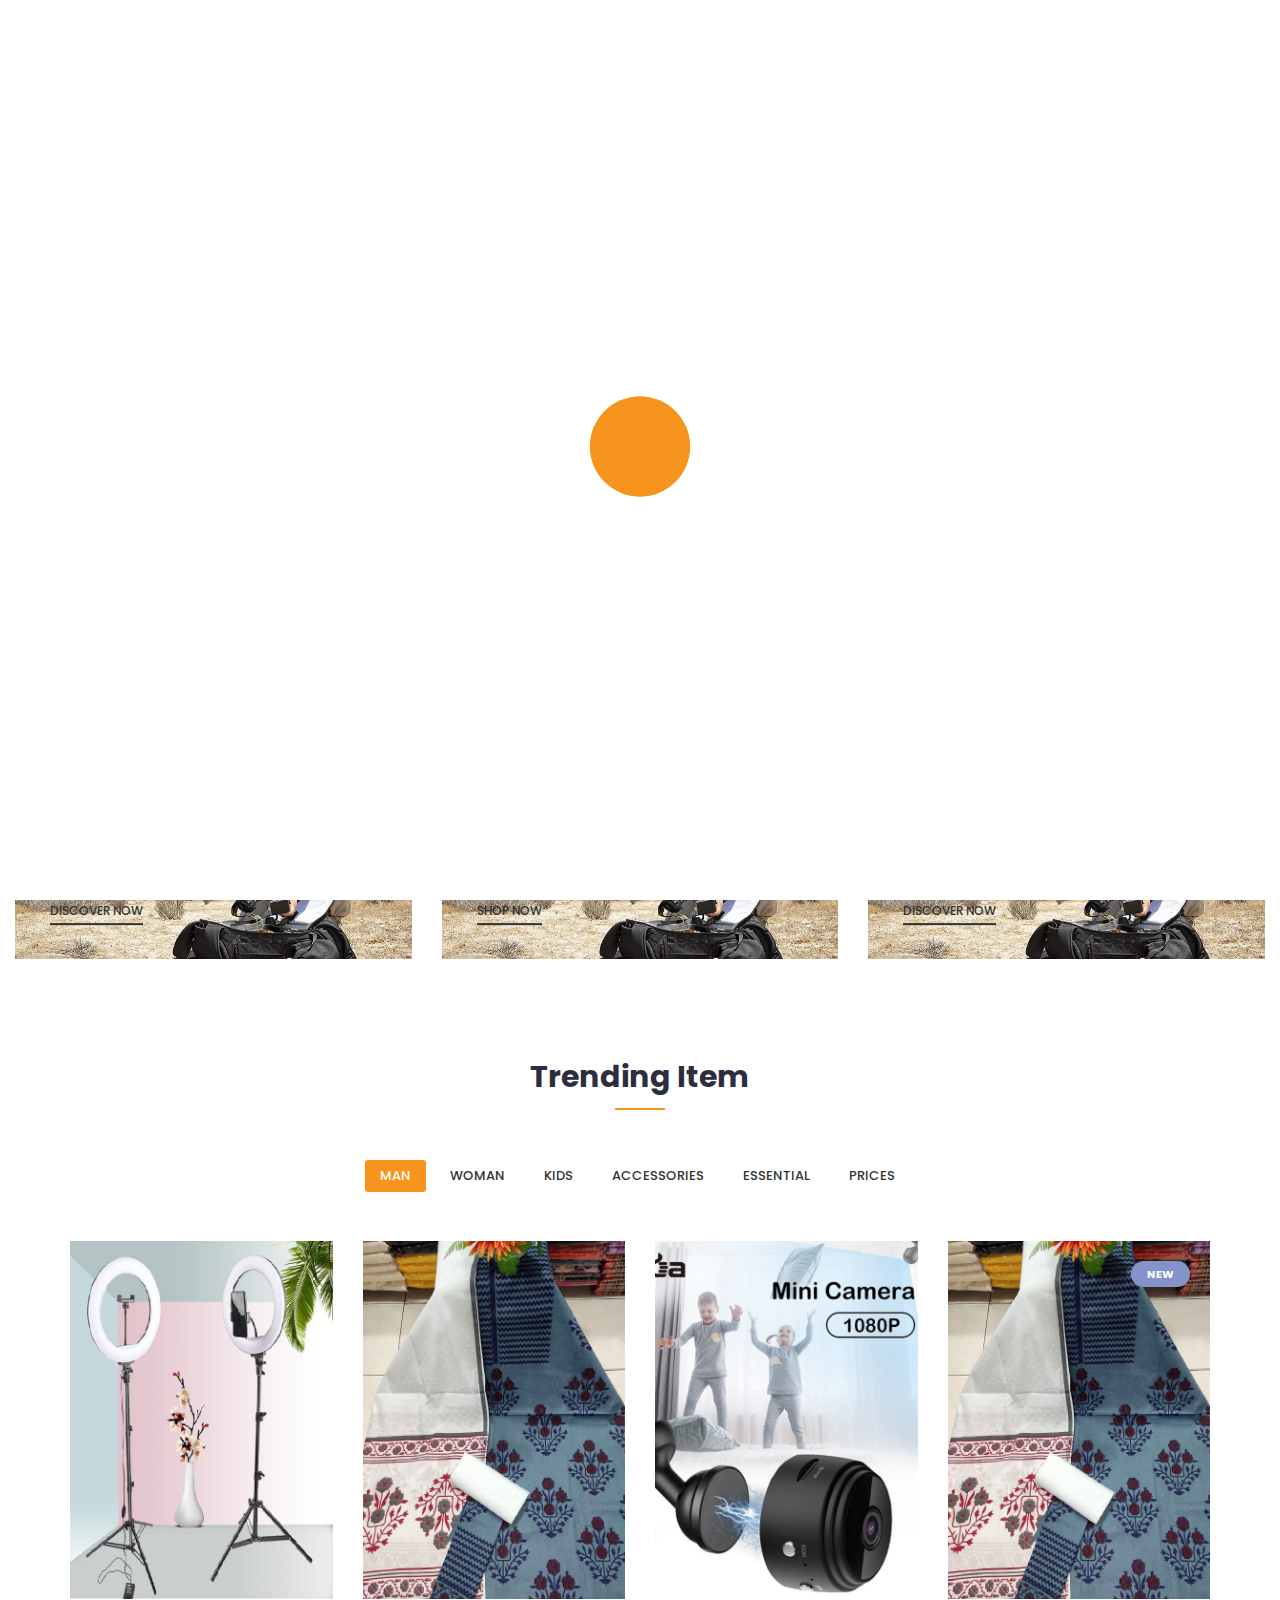
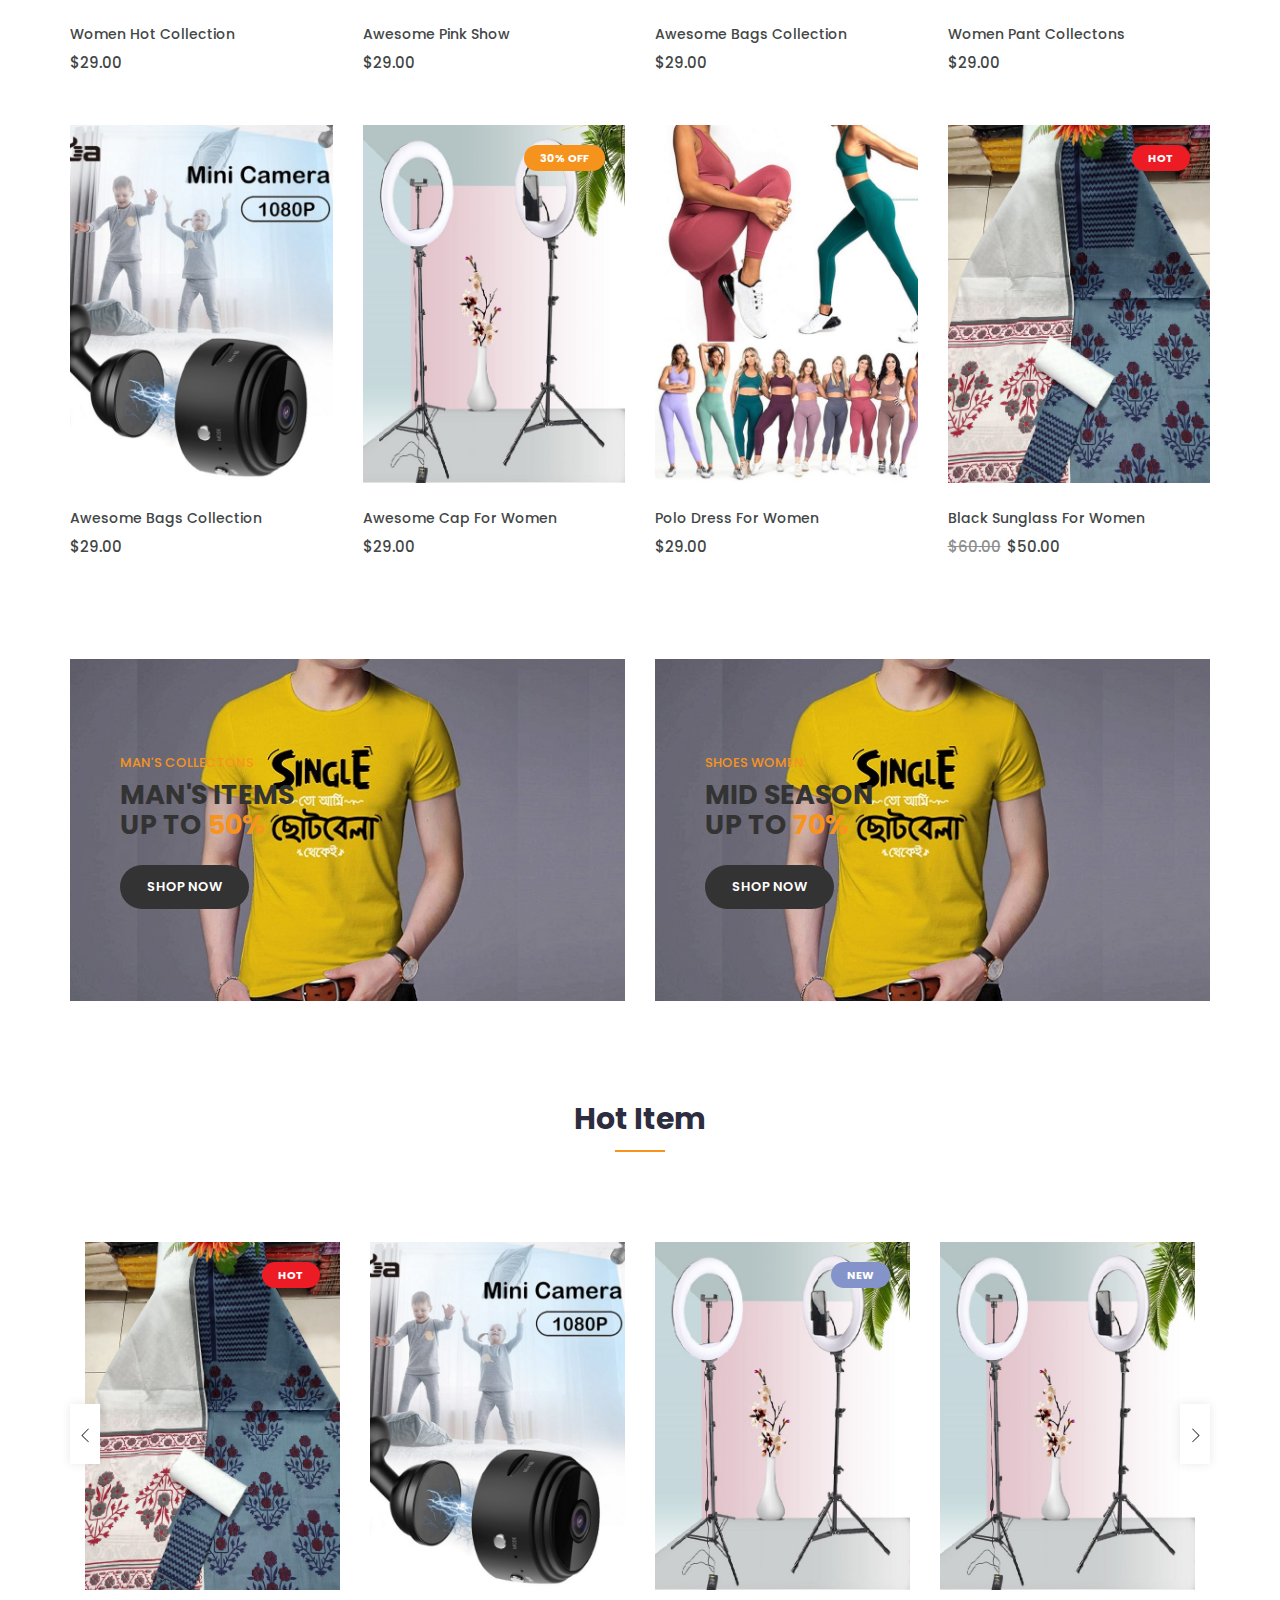
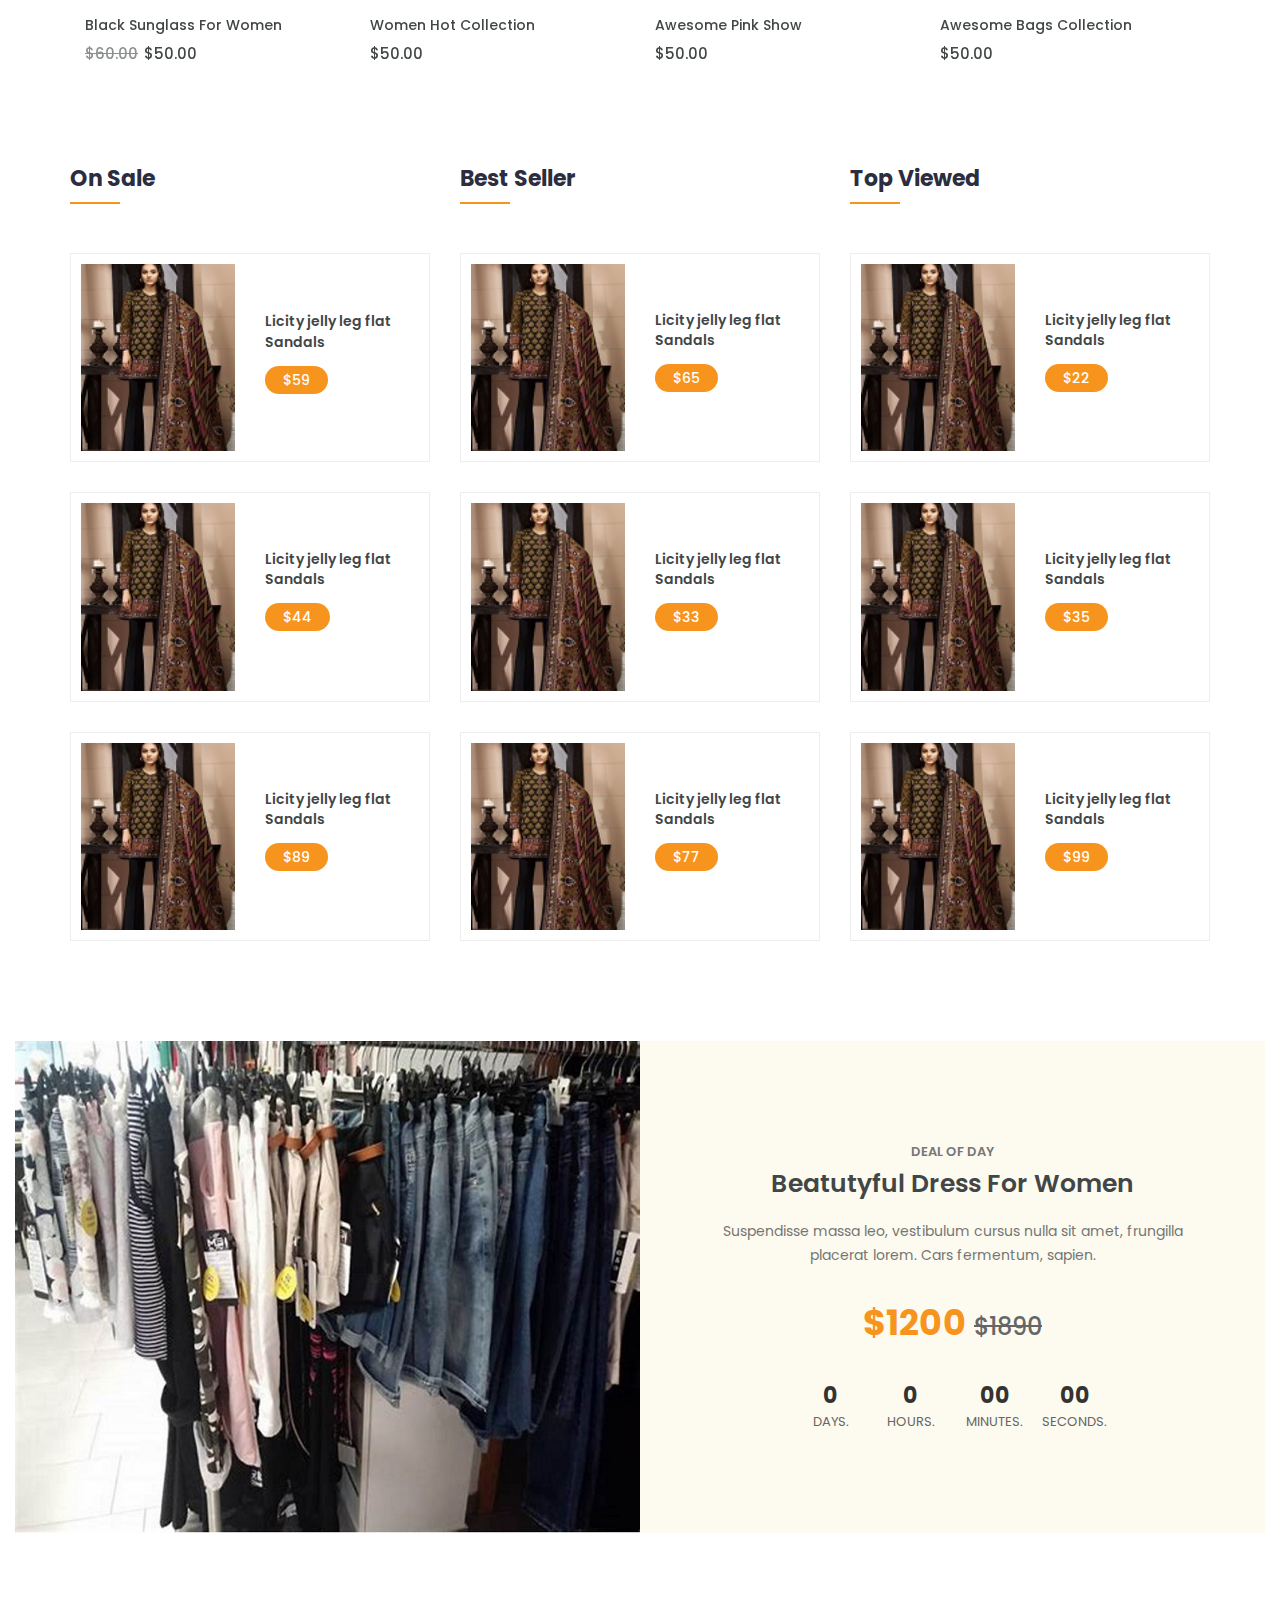
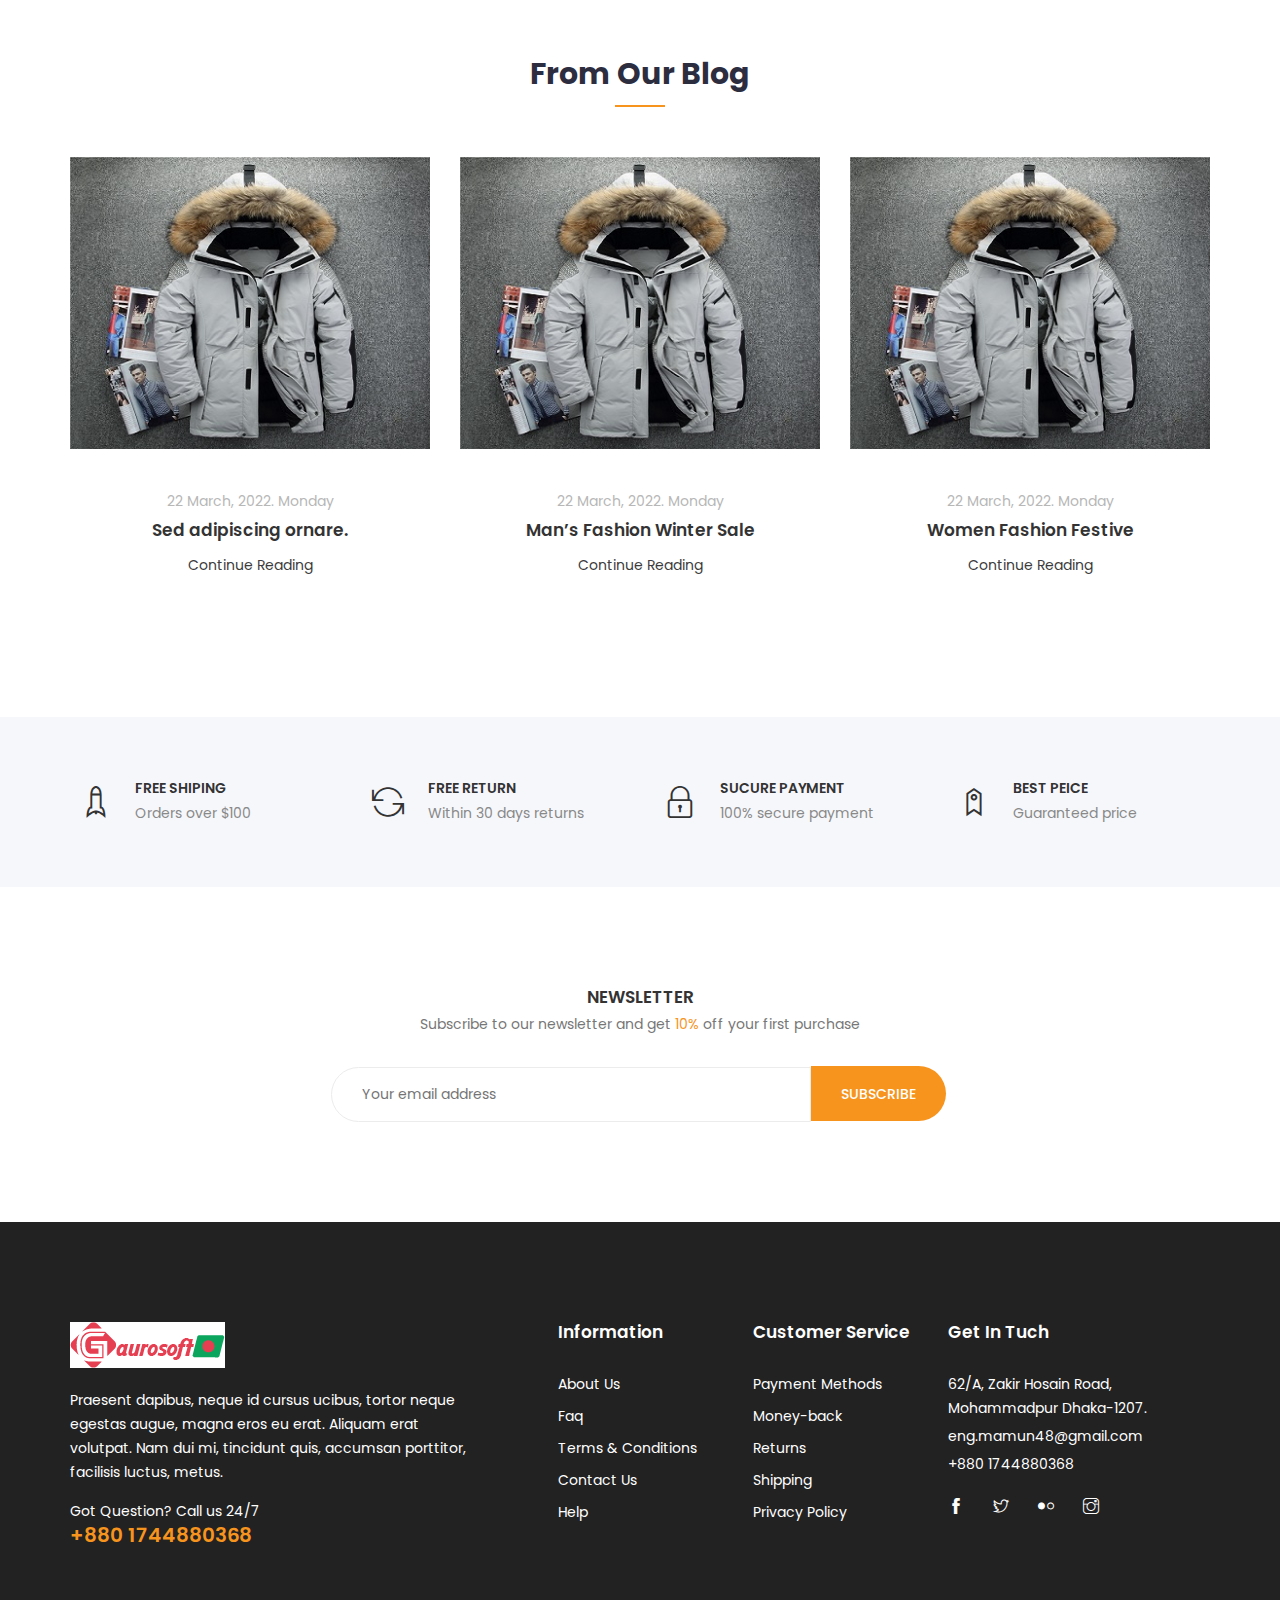
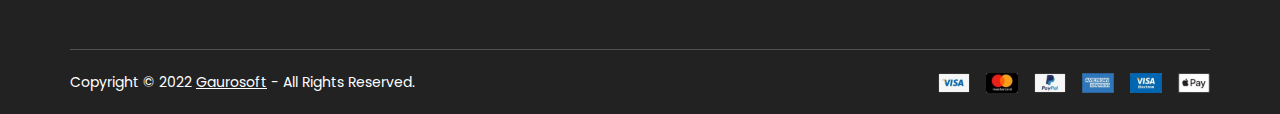
==== index.html @ b6730355 "First commit" ====
<!DOCTYPE html>
<html lang="zxx">
<head>
	<!-- Meta Tag -->
    <meta charset="utf-8">
    <meta http-equiv="X-UA-Compatible" content="IE=edge">
	<meta name='copyright' content=''>
	<meta http-equiv="X-UA-Compatible" content="IE=edge">
    <meta name="viewport" content="width=device-width, initial-scale=1, shrink-to-fit=no">
	<!-- Title Tag  -->
    <title>Gauroshop - eCommerce Business Site.</title>
	<!-- Favicon -->
	<link rel="icon" type="image/png" href="images/favicon.png">
	<!-- Web Font -->
	<link href="https://fonts.googleapis.com/css?family=Poppins:200i,300,300i,400,400i,500,500i,600,600i,700,700i,800,800i,900,900i&display=swap" rel="stylesheet">
	
	<!-- StyleSheet -->
	
	<!-- Bootstrap -->
	<link rel="stylesheet" href="css/bootstrap.css">
	<!-- Magnific Popup -->
    <link rel="stylesheet" href="css/magnific-popup.min.css">
	<!-- Font Awesome -->
    <link rel="stylesheet" href="css/font-awesome.css">
	<!-- Fancybox -->
	<link rel="stylesheet" href="css/jquery.fancybox.min.css">
	<!-- Themify Icons -->
    <link rel="stylesheet" href="css/themify-icons.css">
	<!-- Nice Select CSS -->
    <link rel="stylesheet" href="css/niceselect.css">
	<!-- Animate CSS -->
    <link rel="stylesheet" href="css/animate.css">
	<!-- Flex Slider CSS -->
    <link rel="stylesheet" href="css/flex-slider.min.css">
	<!-- Owl Carousel -->
    <link rel="stylesheet" href="css/owl-carousel.css">
	<!-- Slicknav -->
    <link rel="stylesheet" href="css/slicknav.min.css">
	
	<!-- Eshop StyleSheet -->
	<link rel="stylesheet" href="css/reset.css">
	<link rel="stylesheet" href="style.css">
    <link rel="stylesheet" href="css/responsive.css">

	
	
</head>
<body class="js">
	
	<!-- Preloader -->
	<div class="preloader">
		<div class="preloader-inner">
			<div class="preloader-icon">
				<span></span>
				<span></span>
			</div>
		</div>
	</div>
	<!-- End Preloader -->
	
	
	<!-- Header -->
	<header class="header shop">
		<!-- Topbar -->
		<div class="topbar">
			<div class="container">
				<div class="row">
					<div class="col-lg-4 col-md-12 col-12">
						<!-- Top Left -->
						<div class="top-left">
							<ul class="list-main">
								<li><i class="ti-headphone-alt"></i> +880 1744880368 
								<i class="ti-email"  style="padding-left: 14px;"></i> eng.mamun48@gmail.com</li>
							</ul>
						</div>
						<!--/ End Top Left -->
					</div>
					<div class="col-lg-8 col-md-12 col-12">
						<!-- Top Right -->
						<div class="right-content">
							<ul class="list-main">
								<li><i class="ti-location-pin"></i> Store location</li>
								<li><i class="ti-alarm-clock"></i> <a href="#">Daily deal</a></li>
								<li><i class="ti-user"></i> <a href="#">My account</a></li>
								<li><i class="ti-power-off"></i><a href="#">Login</a></li>
							</ul>
						</div>
						<!-- End Top Right -->
					</div>
				</div>
			</div>
		</div>
		<!-- End Topbar -->
		<div class="middle-inner">
			<div class="container">
				<div class="row">
					<div class="col-lg-2 col-md-2 col-12">
						<!-- Logo -->
						<div class="logo">
							<a href="index.html"><img src="images/logo.png" alt="logo"></a>
						</div>
						<!--/ End Logo -->
						<!-- Search Form -->
						<div class="search-top">
							<div class="top-search"><a href="#0"><i class="ti-search"></i></a></div>
							<!-- Search Form -->
							<div class="search-top">
								<form class="search-form">
									<input type="text" placeholder="Search here..." name="search">
									<button value="search" type="submit"><i class="ti-search"></i></button>
								</form>
							</div>
							<!--/ End Search Form -->
						</div>
						<!--/ End Search Form -->
						<div class="mobile-nav"></div>
					</div>
					<div class="col-lg-8 col-md-7 col-12">
						<div class="search-bar-top">
							<div class="search-bar">
								<select>
									<option selected="selected">All Category</option>
									<option>watch</option>
									<option>mobile</option>
									<option>kid’s item</option>
								</select>
								<form>
									<input name="search" placeholder="Search Products Here....." type="search">
									<button class="btnn"><i class="ti-search"></i></button>
								</form>
							</div>
						</div>
					</div>
					<div class="col-lg-2 col-md-3 col-12">
						<div class="right-bar">
							<!-- Search Form -->
							<div class="sinlge-bar">
								<a href="#" class="single-icon"><i class="fa fa-heart-o" aria-hidden="true"></i></a>
							</div>
							<div class="sinlge-bar">
								<a href="#" class="single-icon"><i class="fa fa-user-circle-o" aria-hidden="true"></i></a>
							</div>
							<div class="sinlge-bar shopping">
								<a href="#" class="single-icon"><i class="ti-bag"></i> <span class="total-count">2</span></a>
								<!-- Shopping Item -->
								<div class="shopping-item">
									<div class="dropdown-cart-header">
										<span>2 Items</span>
										<a href="#">View Cart</a>
									</div>
									<ul class="shopping-list">
										<li>
											<a href="#" class="remove" title="Remove this item"><i class="fa fa-remove"></i></a>
											<a class="cart-img" href="#"><img src="https://via.placeholder.com/70x70" alt="#"></a>
											<h4><a href="#">Woman Ring</a></h4>
											<p class="quantity">1x - <span class="amount">$99.00</span></p>
										</li>
										<li>
											<a href="#" class="remove" title="Remove this item"><i class="fa fa-remove"></i></a>
											<a class="cart-img" href="#"><img src="https://via.placeholder.com/70x70" alt="#"></a>
											<h4><a href="#">Woman Necklace</a></h4>
											<p class="quantity">1x - <span class="amount">$35.00</span></p>
										</li>
									</ul>
									<div class="bottom">
										<div class="total">
											<span>Total</span>
											<span class="total-amount">$134.00</span>
										</div>
										<a href="checkout.html" class="btn animate">Checkout</a>
									</div>
								</div>
								<!--/ End Shopping Item -->
							</div>
						</div>
					</div>
				</div>
			</div>
		</div>
		<!-- Header Inner -->
		<div class="header-inner">
			<div class="container">
				<div class="cat-nav-head">
					<div class="row">
						<div class="col-lg-3">
							<div class="all-category">
								<h3 class="cat-heading"><i class="fa fa-bars" aria-hidden="true"></i>CATEGORIES</h3>
								<ul class="main-category">
									<li><a href="#">New Arrivals <i class="fa fa-angle-right" aria-hidden="true"></i></a>
										<ul class="sub-category">
											<li><a href="#">accessories</a></li>
											<li><a href="#">best selling</a></li>
											<li><a href="#">top 100 offer</a></li>
											<li><a href="#">sunglass</a></li>
											<li><a href="#">watch</a></li>
											<li><a href="#">man’s product</a></li>
											<li><a href="#">ladies</a></li>
											<li><a href="#">westrn dress</a></li>
											<li><a href="#">denim </a></li>
										</ul>
									</li>
									<li class="main-mega"><a href="#">best selling <i class="fa fa-angle-right" aria-hidden="true"></i></a>
										<ul class="mega-menu">
											<li class="single-menu">
												<a href="#" class="title-link">Shop Kid's</a>
												<div class="image">
													<img src="https://via.placeholder.com/225x155" alt="#">
												</div>
												<div class="inner-link">
													<a href="#">Kids Toys</a>
													<a href="#">Kids Travel Car</a>
													<a href="#">Kids Color Shape</a>
													<a href="#">Kids Tent</a>
												</div>
											</li>
											<li class="single-menu">
												<a href="#" class="title-link">Shop Men's</a>
												<div class="image">
													<img src="https://via.placeholder.com/225x155" alt="#">
												</div>
												<div class="inner-link">
													<a href="#">Watch</a>
													<a href="#">T-shirt</a>
													<a href="#">Hoodies</a>
													<a href="#">Formal Pant</a>
												</div>
											</li>
											<li class="single-menu">
												<a href="#" class="title-link">Shop Women's</a>
												<div class="image">
													<img src="https://via.placeholder.com/225x155" alt="#">
												</div>
												<div class="inner-link">
													<a href="#">Ladies Shirt</a>
													<a href="#">Ladies Frog</a>
													<a href="#">Ladies Sun Glass</a>
													<a href="#">Ladies Watch</a>
												</div>
											</li>
										</ul>
									</li>
									<li><a href="#">accessories</a></li>
									<li><a href="#">top 100 offer</a></li>
									<li><a href="#">sunglass</a></li>
									<li><a href="#">watch</a></li>
									<li><a href="#">man’s product</a></li>
									<li><a href="#">ladies</a></li>
									<li><a href="#">westrn dress</a></li>
									<li><a href="#">denim </a></li>
								</ul>
							</div>
						</div>
						<div class="col-lg-9 col-12">
							<div class="menu-area">
								<!-- Main Menu -->
								<nav class="navbar navbar-expand-lg">
									<div class="navbar-collapse">	
										<div class="nav-inner">	
											<ul class="nav main-menu menu navbar-nav">
													<li class="active"><a href="#">Home</a></li>
													<li><a href="#">Product</a></li>												
													<li><a href="#">Service</a></li>
													<li><a href="#">Shop<i class="ti-angle-down"></i><span class="new">New</span></a>
														<ul class="dropdown">
															<li><a href="shop-grid.html">Shop Grid</a></li>
															<li><a href="cart.html">Cart</a></li>
															<li><a href="checkout.html">Checkout</a></li>
														</ul>
													</li>
													<li><a href="#">Pages</a></li>									
													<li><a href="#">Blog<i class="ti-angle-down"></i></a>
														<ul class="dropdown">
															<li><a href="blog-single-sidebar.html">Blog Single Sidebar</a></li>
														</ul>
													</li>
													<li><a href="contact.html">Contact Us</a></li>
												</ul>
										</div>
									</div>
								</nav>
								<!--/ End Main Menu -->	
							</div>
						</div>
					</div>
				</div>
			</div>
		</div>
		<!--/ End Header Inner -->
	</header>
	<!--/ End Header -->
	
	<!-- Slider Area -->
	<section class="hero-slider">
		<!-- Single Slider -->
		<div class="single-slider">
			<div class="container">
				<div class="row no-gutters">
					<div class="col-lg-9 offset-lg-3 col-12">
						<div class="text-inner">
							<div class="row">
								<div class="col-lg-7 col-12">
									<!-- <div class="hero-text">
										<h1><span>UP TO 50% OFF </span>Shirt For Man</h1>
										<p>Maboriosam in a nesciung eget magnae <br> dapibus disting tloctio in the find it pereri <br> odiy maboriosm.</p>
										<div class="button">
											<a href="#" class="btn">Shop Now!</a>
										</div>
									</div> -->
								</div>
							</div>
						</div>
					</div>
				</div>
			</div>
		</div>
		<!--/ End Single Slider -->
	</section>
	<!--/ End Slider Area -->
	
	<!-- Start Small Banner  -->
	<section class="small-banner section">
		<div class="container-fluid">
			<div class="row">
				<!-- Single Banner  -->
				<div class="col-lg-4 col-md-6 col-12">
					<div class="single-banner">
						<!-- <img src="https://via.placeholder.com/600x370" alt="#"> -->
						<img src="images/601.jpg" alt="#">
						<div class="content">
							<p>Man's Collectons</p>
							<h3>Summer travel <br> collection</h3>
							<a href="#">Discover Now</a>
						</div>
					</div>
				</div>
				<!-- /End Single Banner  -->
				<!-- Single Banner  -->
				<div class="col-lg-4 col-md-6 col-12">
					<div class="single-banner">
						<!-- <img src="https://via.placeholder.com/600x370" alt="#"> -->
						<img src="images/601.jpg" alt="#">
						<div class="content">
							<p>Bag Collectons</p>
							<h3>Awesome Bag <br> 2020</h3>
							<a href="#">Shop Now</a>
						</div>
					</div>
				</div>
				<!-- /End Single Banner  -->
				<!-- Single Banner  -->
				<div class="col-lg-4 col-12">
					<div class="single-banner tab-height">
						<!-- <img src="https://via.placeholder.com/600x370" alt="#"> -->
						<img src="images/601.jpg" alt="#">
						<div class="content">
							<p>Flash Sale</p>
							<h3>Mid Season <br> Up to <span>40%</span> Off</h3>
							<a href="#">Discover Now</a>
						</div>
					</div>
				</div>
				<!-- /End Single Banner  -->
			</div>
		</div>
	</section>
	<!-- End Small Banner -->
	
	<!-- Start Product Area -->
    <div class="product-area section">
            <div class="container">
				<div class="row">
					<div class="col-12">
						<div class="section-title">
							<h2>Trending Item</h2>
						</div>
					</div>
				</div>
				<div class="row">
					<div class="col-12">
						<div class="product-info">
							<div class="nav-main">
								<!-- Tab Nav -->
								<ul class="nav nav-tabs" id="myTab" role="tablist">
									<li class="nav-item"><a class="nav-link active" data-toggle="tab" href="#man" role="tab">Man</a></li>
									<li class="nav-item"><a class="nav-link" data-toggle="tab" href="#women" role="tab">Woman</a></li>
									<li class="nav-item"><a class="nav-link" data-toggle="tab" href="#kids" role="tab">Kids</a></li>
									<li class="nav-item"><a class="nav-link" data-toggle="tab" href="#accessories" role="tab">Accessories</a></li>
									<li class="nav-item"><a class="nav-link" data-toggle="tab" href="#essential" role="tab">Essential</a></li>
									<li class="nav-item"><a class="nav-link" data-toggle="tab" href="#prices" role="tab">Prices</a></li>
								</ul>
								<!--/ End Tab Nav -->
							</div>
							<div class="tab-content" id="myTabContent">
								<!-- Start Single Tab -->
								<div class="tab-pane fade show active" id="man" role="tabpanel">
									<div class="tab-single">
										<div class="row">
											<div class="col-xl-3 col-lg-4 col-md-4 col-12">
												<div class="single-product">
													<div class="product-img">
														<a href="product-details.html">
															<!-- <img class="default-img" src="https://via.placeholder.com/550x750" alt="#"> -->
															<img class="default-img" src="images/product-2.jpg" alt="#">
															<img class="hover-img" src="images/product-1.jpg" alt="#">
														</a>
														<div class="button-head">
															<div class="product-action">
																<a data-toggle="modal" data-target="#exampleModal" title="Quick View" href="#"><i class=" ti-eye"></i><span>Quick Shop</span></a>
																<a title="Wishlist" href="#"><i class=" ti-heart "></i><span>Add to Wishlist</span></a>
																<a title="Compare" href="#"><i class="ti-bar-chart-alt"></i><span>Add to Compare</span></a>
															</div>
															<div class="product-action-2">
																<a title="Add to cart" href="#">Add to cart</a>
															</div>
														</div>
													</div>
													<div class="product-content">
														<h3><a href="product-details.html">Women Hot Collection</a></h3>
														<div class="product-price">
															<span>$29.00</span>
														</div>
													</div>
												</div>
											</div>
											<div class="col-xl-3 col-lg-4 col-md-4 col-12">
												<div class="single-product">
													<div class="product-img">
														<a href="product-details.html">
															<img class="default-img" src="images/product-3.jpg" alt="#">
															<img class="hover-img" src="images/product-4.jpg" alt="#">
														</a>
														<div class="button-head">
															<div class="product-action">
																<a data-toggle="modal" data-target="#exampleModal" title="Quick View" href="#"><i class=" ti-eye"></i><span>Quick Shop</span></a>
																<a title="Wishlist" href="#"><i class=" ti-heart "></i><span>Add to Wishlist</span></a>
																<a title="Compare" href="#"><i class="ti-bar-chart-alt"></i><span>Add to Compare</span></a>
															</div>
															<div class="product-action-2">
																<a title="Add to cart" href="#">Add to cart</a>
															</div>
														</div>
													</div>
													<div class="product-content">
														<h3><a href="product-details.html">Awesome Pink Show</a></h3>
														<div class="product-price">
															<span>$29.00</span>
														</div>
													</div>
												</div>
											</div>
											<div class="col-xl-3 col-lg-4 col-md-4 col-12">
												<div class="single-product">
													<div class="product-img">
														<a href="product-details.html">
															<img class="default-img" src="images/product-4.jpg" alt="#">
															<img class="hover-img" src="images/product-3.jpg" alt="#">
														</a>
														<div class="button-head">
															<div class="product-action">
																<a data-toggle="modal" data-target="#exampleModal" title="Quick View" href="#"><i class=" ti-eye"></i><span>Quick Shop</span></a>
																<a title="Wishlist" href="#"><i class=" ti-heart "></i><span>Add to Wishlist</span></a>
																<a title="Compare" href="#"><i class="ti-bar-chart-alt"></i><span>Add to Compare</span></a>
															</div>
															<div class="product-action-2">
																<a title="Add to cart" href="#">Add to cart</a>
															</div>
														</div>
													</div>
													<div class="product-content">
														<h3><a href="product-details.html">Awesome Bags Collection</a></h3>
														<div class="product-price">
															<span>$29.00</span>
														</div>
													</div>
												</div>
											</div>
											<div class="col-xl-3 col-lg-4 col-md-4 col-12">
												<div class="single-product">
													<div class="product-img">
														<a href="product-details.html">
															<img class="default-img" src="images/product-3.jpg" alt="#">
															<img class="hover-img" src="images/product-1.jpg" alt="#">
															<span class="new">New</span>
														</a>
														<div class="button-head">
															<div class="product-action">
																<a data-toggle="modal" data-target="#exampleModal" title="Quick View" href="#"><i class=" ti-eye"></i><span>Quick Shop</span></a>
																<a title="Wishlist" href="#"><i class=" ti-heart "></i><span>Add to Wishlist</span></a>
																<a title="Compare" href="#"><i class="ti-bar-chart-alt"></i><span>Add to Compare</span></a>
															</div>
															<div class="product-action-2">
																<a title="Add to cart" href="#">Add to cart</a>
															</div>
														</div>
													</div>
													<div class="product-content">
														<h3><a href="product-details.html">Women Pant Collectons</a></h3>
														<div class="product-price">
															<span>$29.00</span>
														</div>
													</div>
												</div>
											</div>
											<div class="col-xl-3 col-lg-4 col-md-4 col-12">
												<div class="single-product">
													<div class="product-img">
														<a href="product-details.html">
															<img class="default-img" src="images/product-4.jpg" alt="#">
															<img class="hover-img" src="images/product-2.jpg" alt="#">
														</a>
														<div class="button-head">
															<div class="product-action">
																<a data-toggle="modal" data-target="#exampleModal" title="Quick View" href="#"><i class=" ti-eye"></i><span>Quick Shop</span></a>
																<a title="Wishlist" href="#"><i class=" ti-heart "></i><span>Add to Wishlist</span></a>
																<a title="Compare" href="#"><i class="ti-bar-chart-alt"></i><span>Add to Compare</span></a>
															</div>
															<div class="product-action-2">
																<a title="Add to cart" href="#">Add to cart</a>
															</div>
														</div>
													</div>
													<div class="product-content">
														<h3><a href="product-details.html">Awesome Bags Collection</a></h3>
														<div class="product-price">
															<span>$29.00</span>
														</div>
													</div>
												</div>
											</div>
											<div class="col-xl-3 col-lg-4 col-md-4 col-12">
												<div class="single-product">
													<div class="product-img">
														<a href="product-details.html">
															<img class="default-img" src="images/product-2.jpg" alt="#">
															<img class="hover-img" src="images/product-1.jpg" alt="#">
															<!-- <img class="hover-img" src="https://via.placeholder.com/550x750" alt="#"> -->
															<span class="price-dec">30% Off</span>
														</a>
														<div class="button-head">
															<div class="product-action">
																<a data-toggle="modal" data-target="#exampleModal" title="Quick View" href="#"><i class=" ti-eye"></i><span>Quick Shop</span></a>
																<a title="Wishlist" href="#"><i class=" ti-heart "></i><span>Add to Wishlist</span></a>
																<a title="Compare" href="#"><i class="ti-bar-chart-alt"></i><span>Add to Compare</span></a>
															</div>
															<div class="product-action-2">
																<a title="Add to cart" href="#">Add to cart</a>
															</div>
														</div>
													</div>
													<div class="product-content">
														<h3><a href="product-details.html">Awesome Cap For Women</a></h3>
														<div class="product-price">
															<span>$29.00</span>
														</div>
													</div>
												</div>
											</div>
											<div class="col-xl-3 col-lg-4 col-md-4 col-12">
												<div class="single-product">
													<div class="product-img">
														<a href="product-details.html">
															<img class="default-img" src="images/product-1.jpg" alt="#">
															<img class="hover-img" src="images/product-3.jpg" alt="#">
														</a>
														<div class="button-head">
															<div class="product-action">
																<a data-toggle="modal" data-target="#exampleModal" title="Quick View" href="#"><i class=" ti-eye"></i><span>Quick Shop</span></a>
																<a title="Wishlist" href="#"><i class=" ti-heart "></i><span>Add to Wishlist</span></a>
																<a title="Compare" href="#"><i class="ti-bar-chart-alt"></i><span>Add to Compare</span></a>
															</div>
															<div class="product-action-2">
																<a title="Add to cart" href="#">Add to cart</a>
															</div>
														</div>
													</div>
													<div class="product-content">
														<h3><a href="product-details.html">Polo Dress For Women</a></h3>
														<div class="product-price">
															<span>$29.00</span>
														</div>
													</div>
												</div>
											</div>
											<div class="col-xl-3 col-lg-4 col-md-4 col-12">
												<div class="single-product">
													<div class="product-img">
														<a href="product-details.html">
															<img class="default-img" src="images/product-3.jpg" alt="#">
															<img class="hover-img" src="images/product-2.jpg" alt="#">
															<span class="out-of-stock">Hot</span>
														</a>
														<div class="button-head">
															<div class="product-action">
																<a data-toggle="modal" data-target="#exampleModal" title="Quick View" href="#"><i class=" ti-eye"></i><span>Quick Shop</span></a>
																<a title="Wishlist" href="#"><i class=" ti-heart "></i><span>Add to Wishlist</span></a>
																<a title="Compare" href="#"><i class="ti-bar-chart-alt"></i><span>Add to Compare</span></a>
															</div>
															<div class="product-action-2">
																<a title="Add to cart" href="#">Add to cart</a>
															</div>
														</div>
													</div>
													<div class="product-content">
														<h3><a href="product-details.html">Black Sunglass For Women</a></h3>
														<div class="product-price">
															<span class="old">$60.00</span>
															<span>$50.00</span>
														</div>
													</div>
												</div>
											</div>
										</div>
									</div>
								</div>
								<!--/ End Single Tab -->
								<!-- Start Single Tab -->
								<div class="tab-pane fade" id="women" role="tabpanel">
									<div class="tab-single">
										<div class="row">
											<div class="col-xl-3 col-lg-4 col-md-4 col-12">
												<div class="single-product">
													<div class="product-img">
														<a href="product-details.html">
															<img class="default-img" src="https://via.placeholder.com/550x750" alt="#">
															<img class="hover-img" src="https://via.placeholder.com/550x750" alt="#">
														</a>
														<div class="button-head">
															<div class="product-action">
																<a data-toggle="modal" data-target="#exampleModal" title="Quick View" href="#"><i class=" ti-eye"></i><span>Quick Shop</span></a>
																<a title="Wishlist" href="#"><i class=" ti-heart "></i><span>Add to Wishlist</span></a>
																<a title="Compare" href="#"><i class="ti-bar-chart-alt"></i><span>Add to Compare</span></a>
															</div>
															<div class="product-action-2">
																<a title="Add to cart" href="#">Add to cart</a>
															</div>
														</div>
													</div>
													<div class="product-content">
														<h3><a href="product-details.html">Women Hot Collection</a></h3>
														<div class="product-price">
															<span>$29.00</span>
														</div>
													</div>
												</div>
											</div>
											<div class="col-xl-3 col-lg-4 col-md-4 col-12">
												<div class="single-product">
													<div class="product-img">
														<a href="product-details.html">
															<img class="default-img" src="https://via.placeholder.com/550x750" alt="#">
															<img class="hover-img" src="https://via.placeholder.com/550x750" alt="#">
														</a>
														<div class="button-head">
															<div class="product-action">
																<a data-toggle="modal" data-target="#exampleModal" title="Quick View" href="#"><i class=" ti-eye"></i><span>Quick Shop</span></a>
																<a title="Wishlist" href="#"><i class=" ti-heart "></i><span>Add to Wishlist</span></a>
																<a title="Compare" href="#"><i class="ti-bar-chart-alt"></i><span>Add to Compare</span></a>
															</div>
															<div class="product-action-2">
																<a title="Add to cart" href="#">Add to cart</a>
															</div>
														</div>
													</div>
													<div class="product-content">
														<h3><a href="product-details.html">Awesome Pink Show</a></h3>
														<div class="product-price">
															<span>$29.00</span>
														</div>
													</div>
												</div>
											</div>
											<div class="col-xl-3 col-lg-4 col-md-4 col-12">
												<div class="single-product">
													<div class="product-img">
														<a href="product-details.html">
															<img class="default-img" src="https://via.placeholder.com/550x750" alt="#">
															<img class="hover-img" src="https://via.placeholder.com/550x750" alt="#">
														</a>
														<div class="button-head">
															<div class="product-action">
																<a data-toggle="modal" data-target="#exampleModal" title="Quick View" href="#"><i class=" ti-eye"></i><span>Quick Shop</span></a>
																<a title="Wishlist" href="#"><i class=" ti-heart "></i><span>Add to Wishlist</span></a>
																<a title="Compare" href="#"><i class="ti-bar-chart-alt"></i><span>Add to Compare</span></a>
															</div>
															<div class="product-action-2">
																<a title="Add to cart" href="#">Add to cart</a>
															</div>
														</div>
													</div>
													<div class="product-content">
														<h3><a href="product-details.html">Awesome Bags Collection</a></h3>
														<div class="product-price">
															<span>$29.00</span>
														</div>
													</div>
												</div>
											</div>
											<div class="col-xl-3 col-lg-4 col-md-4 col-12">
												<div class="single-product">
													<div class="product-img">
														<a href="product-details.html">
															<img class="default-img" src="https://via.placeholder.com/550x750" alt="#">
															<img class="hover-img" src="https://via.placeholder.com/550x750" alt="#">
															<span class="new">New</span>
														</a>
														<div class="button-head">
															<div class="product-action">
																<a data-toggle="modal" data-target="#exampleModal" title="Quick View" href="#"><i class=" ti-eye"></i><span>Quick Shop</span></a>
																<a title="Wishlist" href="#"><i class=" ti-heart "></i><span>Add to Wishlist</span></a>
																<a title="Compare" href="#"><i class="ti-bar-chart-alt"></i><span>Add to Compare</span></a>
															</div>
															<div class="product-action-2">
																<a title="Add to cart" href="#">Add to cart</a>
															</div>
														</div>
													</div>
													<div class="product-content">
														<h3><a href="product-details.html">Women Pant Collectons</a></h3>
														<div class="product-price">
															<span>$29.00</span>
														</div>
													</div>
												</div>
											</div>
											<div class="col-xl-3 col-lg-4 col-md-4 col-12">
												<div class="single-product">
													<div class="product-img">
														<a href="product-details.html">
															<img class="default-img" src="https://via.placeholder.com/550x750" alt="#">
															<img class="hover-img" src="https://via.placeholder.com/550x750" alt="#">
														</a>
														<div class="button-head">
															<div class="product-action">
																<a data-toggle="modal" data-target="#exampleModal" title="Quick View" href="#"><i class=" ti-eye"></i><span>Quick Shop</span></a>
																<a title="Wishlist" href="#"><i class=" ti-heart "></i><span>Add to Wishlist</span></a>
																<a title="Compare" href="#"><i class="ti-bar-chart-alt"></i><span>Add to Compare</span></a>
															</div>
															<div class="product-action-2">
																<a title="Add to cart" href="#">Add to cart</a>
															</div>
														</div>
													</div>
													<div class="product-content">
														<h3><a href="product-details.html">Awesome Bags Collection</a></h3>
														<div class="product-price">
															<span>$29.00</span>
														</div>
													</div>
												</div>
											</div>
											<div class="col-xl-3 col-lg-4 col-md-4 col-12">
												<div class="single-product">
													<div class="product-img">
														<a href="product-details.html">
															<img class="default-img" src="https://via.placeholder.com/550x750" alt="#">
															<img class="hover-img" src="https://via.placeholder.com/550x750" alt="#">
															<span class="price-dec">30% Off</span>
														</a>
														<div class="button-head">
															<div class="product-action">
																<a data-toggle="modal" data-target="#exampleModal" title="Quick View" href="#"><i class=" ti-eye"></i><span>Quick Shop</span></a>
																<a title="Wishlist" href="#"><i class=" ti-heart "></i><span>Add to Wishlist</span></a>
																<a title="Compare" href="#"><i class="ti-bar-chart-alt"></i><span>Add to Compare</span></a>
															</div>
															<div class="product-action-2">
																<a title="Add to cart" href="#">Add to cart</a>
															</div>
														</div>
													</div>
													<div class="product-content">
														<h3><a href="product-details.html">Awesome Cap For Women</a></h3>
														<div class="product-price">
															<span>$29.00</span>
														</div>
													</div>
												</div>
											</div>
											<div class="col-xl-3 col-lg-4 col-md-4 col-12">
												<div class="single-product">
													<div class="product-img">
														<a href="product-details.html">
															<img class="default-img" src="https://via.placeholder.com/550x750" alt="#">
															<img class="hover-img" src="https://via.placeholder.com/550x750" alt="#">
														</a>
														<div class="button-head">
															<div class="product-action">
																<a data-toggle="modal" data-target="#exampleModal" title="Quick View" href="#"><i class=" ti-eye"></i><span>Quick Shop</span></a>
																<a title="Wishlist" href="#"><i class=" ti-heart "></i><span>Add to Wishlist</span></a>
																<a title="Compare" href="#"><i class="ti-bar-chart-alt"></i><span>Add to Compare</span></a>
															</div>
															<div class="product-action-2">
																<a title="Add to cart" href="#">Add to cart</a>
															</div>
														</div>
													</div>
													<div class="product-content">
														<h3><a href="product-details.html">Polo Dress For Women</a></h3>
														<div class="product-price">
															<span>$29.00</span>
														</div>
													</div>
												</div>
											</div>
											<div class="col-xl-3 col-lg-4 col-md-4 col-12">
												<div class="single-product">
													<div class="product-img">
														<a href="product-details.html">
															<img class="default-img" src="https://via.placeholder.com/550x750" alt="#">
															<img class="hover-img" src="https://via.placeholder.com/550x750" alt="#">
															<span class="out-of-stock">Hot</span>
														</a>
														<div class="button-head">
															<div class="product-action">
																<a data-toggle="modal" data-target="#exampleModal" title="Quick View" href="#"><i class=" ti-eye"></i><span>Quick Shop</span></a>
																<a title="Wishlist" href="#"><i class=" ti-heart "></i><span>Add to Wishlist</span></a>
																<a title="Compare" href="#"><i class="ti-bar-chart-alt"></i><span>Add to Compare</span></a>
															</div>
															<div class="product-action-2">
																<a title="Add to cart" href="#">Add to cart</a>
															</div>
														</div>
													</div>
													<div class="product-content">
														<h3><a href="product-details.html">Black Sunglass For Women</a></h3>
														<div class="product-price">
															<span class="old">$60.00</span>
															<span>$50.00</span>
														</div>
													</div>
												</div>
											</div>
										</div>
									</div>
								</div>
								<!--/ End Single Tab -->
								<!-- Start Single Tab -->
								<div class="tab-pane fade" id="kids" role="tabpanel">
									<div class="tab-single">
										<div class="row">
											<div class="col-xl-3 col-lg-4 col-md-4 col-12">
												<div class="single-product">
													<div class="product-img">
														<a href="product-details.html">
															<img class="default-img" src="https://via.placeholder.com/550x750" alt="#">
															<img class="hover-img" src="https://via.placeholder.com/550x750" alt="#">
														</a>
														<div class="button-head">
															<div class="product-action">
																<a data-toggle="modal" data-target="#exampleModal" title="Quick View" href="#"><i class=" ti-eye"></i><span>Quick Shop</span></a>
																<a title="Wishlist" href="#"><i class=" ti-heart "></i><span>Add to Wishlist</span></a>
																<a title="Compare" href="#"><i class="ti-bar-chart-alt"></i><span>Add to Compare</span></a>
															</div>
															<div class="product-action-2">
																<a title="Add to cart" href="#">Add to cart</a>
															</div>
														</div>
													</div>
													<div class="product-content">
														<h3><a href="product-details.html">Women Hot Collection</a></h3>
														<div class="product-price">
															<span>$29.00</span>
														</div>
													</div>
												</div>
											</div>
											<div class="col-xl-3 col-lg-4 col-md-4 col-12">
												<div class="single-product">
													<div class="product-img">
														<a href="product-details.html">
															<img class="default-img" src="https://via.placeholder.com/550x750" alt="#">
															<img class="hover-img" src="https://via.placeholder.com/550x750" alt="#">
														</a>
														<div class="button-head">
															<div class="product-action">
																<a data-toggle="modal" data-target="#exampleModal" title="Quick View" href="#"><i class=" ti-eye"></i><span>Quick Shop</span></a>
																<a title="Wishlist" href="#"><i class=" ti-heart "></i><span>Add to Wishlist</span></a>
																<a title="Compare" href="#"><i class="ti-bar-chart-alt"></i><span>Add to Compare</span></a>
															</div>
															<div class="product-action-2">
																<a title="Add to cart" href="#">Add to cart</a>
															</div>
														</div>
													</div>
													<div class="product-content">
														<h3><a href="product-details.html">Awesome Pink Show</a></h3>
														<div class="product-price">
															<span>$29.00</span>
														</div>
													</div>
												</div>
											</div>
											<div class="col-xl-3 col-lg-4 col-md-4 col-12">
												<div class="single-product">
													<div class="product-img">
														<a href="product-details.html">
															<img class="default-img" src="https://via.placeholder.com/550x750" alt="#">
															<img class="hover-img" src="https://via.placeholder.com/550x750" alt="#">
														</a>
														<div class="button-head">
															<div class="product-action">
																<a data-toggle="modal" data-target="#exampleModal" title="Quick View" href="#"><i class=" ti-eye"></i><span>Quick Shop</span></a>
																<a title="Wishlist" href="#"><i class=" ti-heart "></i><span>Add to Wishlist</span></a>
																<a title="Compare" href="#"><i class="ti-bar-chart-alt"></i><span>Add to Compare</span></a>
															</div>
															<div class="product-action-2">
																<a title="Add to cart" href="#">Add to cart</a>
															</div>
														</div>
													</div>
													<div class="product-content">
														<h3><a href="product-details.html">Awesome Bags Collection</a></h3>
														<div class="product-price">
															<span>$29.00</span>
														</div>
													</div>
												</div>
											</div>
											<div class="col-xl-3 col-lg-4 col-md-4 col-12">
												<div class="single-product">
													<div class="product-img">
														<a href="product-details.html">
															<img class="default-img" src="https://via.placeholder.com/550x750" alt="#">
															<img class="hover-img" src="https://via.placeholder.com/550x750" alt="#">
															<span class="new">New</span>
														</a>
														<div class="button-head">
															<div class="product-action">
																<a data-toggle="modal" data-target="#exampleModal" title="Quick View" href="#"><i class=" ti-eye"></i><span>Quick Shop</span></a>
																<a title="Wishlist" href="#"><i class=" ti-heart "></i><span>Add to Wishlist</span></a>
																<a title="Compare" href="#"><i class="ti-bar-chart-alt"></i><span>Add to Compare</span></a>
															</div>
															<div class="product-action-2">
																<a title="Add to cart" href="#">Add to cart</a>
															</div>
														</div>
													</div>
													<div class="product-content">
														<h3><a href="product-details.html">Women Pant Collectons</a></h3>
														<div class="product-price">
															<span>$29.00</span>
														</div>
													</div>
												</div>
											</div>
											<div class="col-xl-3 col-lg-4 col-md-4 col-12">
												<div class="single-product">
													<div class="product-img">
														<a href="product-details.html">
															<img class="default-img" src="https://via.placeholder.com/550x750" alt="#">
															<img class="hover-img" src="https://via.placeholder.com/550x750" alt="#">
														</a>
														<div class="button-head">
															<div class="product-action">
																<a data-toggle="modal" data-target="#exampleModal" title="Quick View" href="#"><i class=" ti-eye"></i><span>Quick Shop</span></a>
																<a title="Wishlist" href="#"><i class=" ti-heart "></i><span>Add to Wishlist</span></a>
																<a title="Compare" href="#"><i class="ti-bar-chart-alt"></i><span>Add to Compare</span></a>
															</div>
															<div class="product-action-2">
																<a title="Add to cart" href="#">Add to cart</a>
															</div>
														</div>
													</div>
													<div class="product-content">
														<h3><a href="product-details.html">Awesome Bags Collection</a></h3>
														<div class="product-price">
															<span>$29.00</span>
														</div>
													</div>
												</div>
											</div>
											<div class="col-xl-3 col-lg-4 col-md-4 col-12">
												<div class="single-product">
													<div class="product-img">
														<a href="product-details.html">
															<img class="default-img" src="https://via.placeholder.com/550x750" alt="#">
															<img class="hover-img" src="https://via.placeholder.com/550x750" alt="#">
															<span class="price-dec">30% Off</span>
														</a>
														<div class="button-head">
															<div class="product-action">
																<a data-toggle="modal" data-target="#exampleModal" title="Quick View" href="#"><i class=" ti-eye"></i><span>Quick Shop</span></a>
																<a title="Wishlist" href="#"><i class=" ti-heart "></i><span>Add to Wishlist</span></a>
																<a title="Compare" href="#"><i class="ti-bar-chart-alt"></i><span>Add to Compare</span></a>
															</div>
															<div class="product-action-2">
																<a title="Add to cart" href="#">Add to cart</a>
															</div>
														</div>
													</div>
													<div class="product-content">
														<h3><a href="product-details.html">Awesome Cap For Women</a></h3>
														<div class="product-price">
															<span>$29.00</span>
														</div>
													</div>
												</div>
											</div>
											<div class="col-xl-3 col-lg-4 col-md-4 col-12">
												<div class="single-product">
													<div class="product-img">
														<a href="product-details.html">
															<img class="default-img" src="https://via.placeholder.com/550x750" alt="#">
															<img class="hover-img" src="https://via.placeholder.com/550x750" alt="#">
														</a>
														<div class="button-head">
															<div class="product-action">
																<a data-toggle="modal" data-target="#exampleModal" title="Quick View" href="#"><i class=" ti-eye"></i><span>Quick Shop</span></a>
																<a title="Wishlist" href="#"><i class=" ti-heart "></i><span>Add to Wishlist</span></a>
																<a title="Compare" href="#"><i class="ti-bar-chart-alt"></i><span>Add to Compare</span></a>
															</div>
															<div class="product-action-2">
																<a title="Add to cart" href="#">Add to cart</a>
															</div>
														</div>
													</div>
													<div class="product-content">
														<h3><a href="product-details.html">Polo Dress For Women</a></h3>
														<div class="product-price">
															<span>$29.00</span>
														</div>
													</div>
												</div>
											</div>
											<div class="col-xl-3 col-lg-4 col-md-4 col-12">
												<div class="single-product">
													<div class="product-img">
														<a href="product-details.html">
															<img class="default-img" src="https://via.placeholder.com/550x750" alt="#">
															<img class="hover-img" src="https://via.placeholder.com/550x750" alt="#">
															<span class="out-of-stock">Hot</span>
														</a>
														<div class="button-head">
															<div class="product-action">
																<a data-toggle="modal" data-target="#exampleModal" title="Quick View" href="#"><i class=" ti-eye"></i><span>Quick Shop</span></a>
																<a title="Wishlist" href="#"><i class=" ti-heart "></i><span>Add to Wishlist</span></a>
																<a title="Compare" href="#"><i class="ti-bar-chart-alt"></i><span>Add to Compare</span></a>
															</div>
															<div class="product-action-2">
																<a title="Add to cart" href="#">Add to cart</a>
															</div>
														</div>
													</div>
													<div class="product-content">
														<h3><a href="product-details.html">Black Sunglass For Women</a></h3>
														<div class="product-price">
															<span class="old">$60.00</span>
															<span>$50.00</span>
														</div>
													</div>
												</div>
											</div>
										</div>
									</div>
								</div>
								<!--/ End Single Tab -->
								<!-- Start Single Tab -->
								<div class="tab-pane fade" id="accessories" role="tabpanel">
									<div class="tab-single">
										<div class="row">
											<div class="col-xl-3 col-lg-4 col-md-4 col-12">
												<div class="single-product">
													<div class="product-img">
														<a href="product-details.html">
															<img class="default-img" src="https://via.placeholder.com/550x750" alt="#">
															<img class="hover-img" src="https://via.placeholder.com/550x750" alt="#">
														</a>
														<div class="button-head">
															<div class="product-action">
																<a data-toggle="modal" data-target="#exampleModal" title="Quick View" href="#"><i class=" ti-eye"></i><span>Quick Shop</span></a>
																<a title="Wishlist" href="#"><i class=" ti-heart "></i><span>Add to Wishlist</span></a>
																<a title="Compare" href="#"><i class="ti-bar-chart-alt"></i><span>Add to Compare</span></a>
															</div>
															<div class="product-action-2">
																<a title="Add to cart" href="#">Add to cart</a>
															</div>
														</div>
													</div>
													<div class="product-content">
														<h3><a href="product-details.html">Women Hot Collection</a></h3>
														<div class="product-price">
															<span>$29.00</span>
														</div>
													</div>
												</div>
											</div>
											<div class="col-xl-3 col-lg-4 col-md-4 col-12">
												<div class="single-product">
													<div class="product-img">
														<a href="product-details.html">
															<img class="default-img" src="https://via.placeholder.com/550x750" alt="#">
															<img class="hover-img" src="https://via.placeholder.com/550x750" alt="#">
														</a>
														<div class="button-head">
															<div class="product-action">
																<a data-toggle="modal" data-target="#exampleModal" title="Quick View" href="#"><i class=" ti-eye"></i><span>Quick Shop</span></a>
																<a title="Wishlist" href="#"><i class=" ti-heart "></i><span>Add to Wishlist</span></a>
																<a title="Compare" href="#"><i class="ti-bar-chart-alt"></i><span>Add to Compare</span></a>
															</div>
															<div class="product-action-2">
																<a title="Add to cart" href="#">Add to cart</a>
															</div>
														</div>
													</div>
													<div class="product-content">
														<h3><a href="product-details.html">Awesome Pink Show</a></h3>
														<div class="product-price">
															<span>$29.00</span>
														</div>
													</div>
												</div>
											</div>
											<div class="col-xl-3 col-lg-4 col-md-4 col-12">
												<div class="single-product">
													<div class="product-img">
														<a href="product-details.html">
															<img class="default-img" src="https://via.placeholder.com/550x750" alt="#">
															<img class="hover-img" src="https://via.placeholder.com/550x750" alt="#">
														</a>
														<div class="button-head">
															<div class="product-action">
																<a data-toggle="modal" data-target="#exampleModal" title="Quick View" href="#"><i class=" ti-eye"></i><span>Quick Shop</span></a>
																<a title="Wishlist" href="#"><i class=" ti-heart "></i><span>Add to Wishlist</span></a>
																<a title="Compare" href="#"><i class="ti-bar-chart-alt"></i><span>Add to Compare</span></a>
															</div>
															<div class="product-action-2">
																<a title="Add to cart" href="#">Add to cart</a>
															</div>
														</div>
													</div>
													<div class="product-content">
														<h3><a href="product-details.html">Awesome Bags Collection</a></h3>
														<div class="product-price">
															<span>$29.00</span>
														</div>
													</div>
												</div>
											</div>
											<div class="col-xl-3 col-lg-4 col-md-4 col-12">
												<div class="single-product">
													<div class="product-img">
														<a href="product-details.html">
															<img class="default-img" src="https://via.placeholder.com/550x750" alt="#">
															<img class="hover-img" src="https://via.placeholder.com/550x750" alt="#">
															<span class="new">New</span>
														</a>
														<div class="button-head">
															<div class="product-action">
																<a data-toggle="modal" data-target="#exampleModal" title="Quick View" href="#"><i class=" ti-eye"></i><span>Quick Shop</span></a>
																<a title="Wishlist" href="#"><i class=" ti-heart "></i><span>Add to Wishlist</span></a>
																<a title="Compare" href="#"><i class="ti-bar-chart-alt"></i><span>Add to Compare</span></a>
															</div>
															<div class="product-action-2">
																<a title="Add to cart" href="#">Add to cart</a>
															</div>
														</div>
													</div>
													<div class="product-content">
														<h3><a href="product-details.html">Women Pant Collectons</a></h3>
														<div class="product-price">
															<span>$29.00</span>
														</div>
													</div>
												</div>
											</div>
											<div class="col-xl-3 col-lg-4 col-md-4 col-12">
												<div class="single-product">
													<div class="product-img">
														<a href="product-details.html">
															<img class="default-img" src="https://via.placeholder.com/550x750" alt="#">
															<img class="hover-img" src="https://via.placeholder.com/550x750" alt="#">
														</a>
														<div class="button-head">
															<div class="product-action">
																<a data-toggle="modal" data-target="#exampleModal" title="Quick View" href="#"><i class=" ti-eye"></i><span>Quick Shop</span></a>
																<a title="Wishlist" href="#"><i class=" ti-heart "></i><span>Add to Wishlist</span></a>
																<a title="Compare" href="#"><i class="ti-bar-chart-alt"></i><span>Add to Compare</span></a>
															</div>
															<div class="product-action-2">
																<a title="Add to cart" href="#">Add to cart</a>
															</div>
														</div>
													</div>
													<div class="product-content">
														<h3><a href="product-details.html">Awesome Bags Collection</a></h3>
														<div class="product-price">
															<span>$29.00</span>
														</div>
													</div>
												</div>
											</div>
											<div class="col-xl-3 col-lg-4 col-md-4 col-12">
												<div class="single-product">
													<div class="product-img">
														<a href="product-details.html">
															<img class="default-img" src="https://via.placeholder.com/550x750" alt="#">
															<img class="hover-img" src="https://via.placeholder.com/550x750" alt="#">
															<span class="price-dec">30% Off</span>
														</a>
														<div class="button-head">
															<div class="product-action">
																<a data-toggle="modal" data-target="#exampleModal" title="Quick View" href="#"><i class=" ti-eye"></i><span>Quick Shop</span></a>
																<a title="Wishlist" href="#"><i class=" ti-heart "></i><span>Add to Wishlist</span></a>
																<a title="Compare" href="#"><i class="ti-bar-chart-alt"></i><span>Add to Compare</span></a>
															</div>
															<div class="product-action-2">
																<a title="Add to cart" href="#">Add to cart</a>
															</div>
														</div>
													</div>
													<div class="product-content">
														<h3><a href="product-details.html">Awesome Cap For Women</a></h3>
														<div class="product-price">
															<span>$29.00</span>
														</div>
													</div>
												</div>
											</div>
											<div class="col-xl-3 col-lg-4 col-md-4 col-12">
												<div class="single-product">
													<div class="product-img">
														<a href="product-details.html">
															<img class="default-img" src="https://via.placeholder.com/550x750" alt="#">
															<img class="hover-img" src="https://via.placeholder.com/550x750" alt="#">
														</a>
														<div class="button-head">
															<div class="product-action">
																<a data-toggle="modal" data-target="#exampleModal" title="Quick View" href="#"><i class=" ti-eye"></i><span>Quick Shop</span></a>
																<a title="Wishlist" href="#"><i class=" ti-heart "></i><span>Add to Wishlist</span></a>
																<a title="Compare" href="#"><i class="ti-bar-chart-alt"></i><span>Add to Compare</span></a>
															</div>
															<div class="product-action-2">
																<a title="Add to cart" href="#">Add to cart</a>
															</div>
														</div>
													</div>
													<div class="product-content">
														<h3><a href="product-details.html">Polo Dress For Women</a></h3>
														<div class="product-price">
															<span>$29.00</span>
														</div>
													</div>
												</div>
											</div>
											<div class="col-xl-3 col-lg-4 col-md-4 col-12">
												<div class="single-product">
													<div class="product-img">
														<a href="product-details.html">
															<img class="default-img" src="https://via.placeholder.com/550x750" alt="#">
															<img class="hover-img" src="https://via.placeholder.com/550x750" alt="#">
															<span class="out-of-stock">Hot</span>
														</a>
														<div class="button-head">
															<div class="product-action">
																<a data-toggle="modal" data-target="#exampleModal" title="Quick View" href="#"><i class=" ti-eye"></i><span>Quick Shop</span></a>
																<a title="Wishlist" href="#"><i class=" ti-heart "></i><span>Add to Wishlist</span></a>
																<a title="Compare" href="#"><i class="ti-bar-chart-alt"></i><span>Add to Compare</span></a>
															</div>
															<div class="product-action-2">
																<a title="Add to cart" href="#">Add to cart</a>
															</div>
														</div>
													</div>
													<div class="product-content">
														<h3><a href="product-details.html">Black Sunglass For Women</a></h3>
														<div class="product-price">
															<span class="old">$60.00</span>
															<span>$50.00</span>
														</div>
													</div>
												</div>
											</div>
										</div>
									</div>
								</div>
								<!--/ End Single Tab -->
								<!-- Start Single Tab -->
								<div class="tab-pane fade" id="essential" role="tabpanel">
									<div class="tab-single">
										<div class="row">
											<div class="col-xl-3 col-lg-4 col-md-4 col-12">
												<div class="single-product">
													<div class="product-img">
														<a href="product-details.html">
															<img class="default-img" src="https://via.placeholder.com/550x750" alt="#">
															<img class="hover-img" src="https://via.placeholder.com/550x750" alt="#">
														</a>
														<div class="button-head">
															<div class="product-action">
																<a data-toggle="modal" data-target="#exampleModal" title="Quick View" href="#"><i class=" ti-eye"></i><span>Quick Shop</span></a>
																<a title="Wishlist" href="#"><i class=" ti-heart "></i><span>Add to Wishlist</span></a>
																<a title="Compare" href="#"><i class="ti-bar-chart-alt"></i><span>Add to Compare</span></a>
															</div>
															<div class="product-action-2">
																<a title="Add to cart" href="#">Add to cart</a>
															</div>
														</div>
													</div>
													<div class="product-content">
														<h3><a href="product-details.html">Women Hot Collection</a></h3>
														<div class="product-price">
															<span>$29.00</span>
														</div>
													</div>
												</div>
											</div>
											<div class="col-xl-3 col-lg-4 col-md-4 col-12">
												<div class="single-product">
													<div class="product-img">
														<a href="product-details.html">
															<img class="default-img" src="https://via.placeholder.com/550x750" alt="#">
															<img class="hover-img" src="https://via.placeholder.com/550x750" alt="#">
														</a>
														<div class="button-head">
															<div class="product-action">
																<a data-toggle="modal" data-target="#exampleModal" title="Quick View" href="#"><i class=" ti-eye"></i><span>Quick Shop</span></a>
																<a title="Wishlist" href="#"><i class=" ti-heart "></i><span>Add to Wishlist</span></a>
																<a title="Compare" href="#"><i class="ti-bar-chart-alt"></i><span>Add to Compare</span></a>
															</div>
															<div class="product-action-2">
																<a title="Add to cart" href="#">Add to cart</a>
															</div>
														</div>
													</div>
													<div class="product-content">
														<h3><a href="product-details.html">Awesome Pink Show</a></h3>
														<div class="product-price">
															<span>$29.00</span>
														</div>
													</div>
												</div>
											</div>
											<div class="col-xl-3 col-lg-4 col-md-4 col-12">
												<div class="single-product">
													<div class="product-img">
														<a href="product-details.html">
															<img class="default-img" src="https://via.placeholder.com/550x750" alt="#">
															<img class="hover-img" src="https://via.placeholder.com/550x750" alt="#">
														</a>
														<div class="button-head">
															<div class="product-action">
																<a data-toggle="modal" data-target="#exampleModal" title="Quick View" href="#"><i class=" ti-eye"></i><span>Quick Shop</span></a>
																<a title="Wishlist" href="#"><i class=" ti-heart "></i><span>Add to Wishlist</span></a>
																<a title="Compare" href="#"><i class="ti-bar-chart-alt"></i><span>Add to Compare</span></a>
															</div>
															<div class="product-action-2">
																<a title="Add to cart" href="#">Add to cart</a>
															</div>
														</div>
													</div>
													<div class="product-content">
														<h3><a href="product-details.html">Awesome Bags Collection</a></h3>
														<div class="product-price">
															<span>$29.00</span>
														</div>
													</div>
												</div>
											</div>
											<div class="col-xl-3 col-lg-4 col-md-4 col-12">
												<div class="single-product">
													<div class="product-img">
														<a href="product-details.html">
															<img class="default-img" src="https://via.placeholder.com/550x750" alt="#">
															<img class="hover-img" src="https://via.placeholder.com/550x750" alt="#">
															<span class="new">New</span>
														</a>
														<div class="button-head">
															<div class="product-action">
																<a data-toggle="modal" data-target="#exampleModal" title="Quick View" href="#"><i class=" ti-eye"></i><span>Quick Shop</span></a>
																<a title="Wishlist" href="#"><i class=" ti-heart "></i><span>Add to Wishlist</span></a>
																<a title="Compare" href="#"><i class="ti-bar-chart-alt"></i><span>Add to Compare</span></a>
															</div>
															<div class="product-action-2">
																<a title="Add to cart" href="#">Add to cart</a>
															</div>
														</div>
													</div>
													<div class="product-content">
														<h3><a href="product-details.html">Women Pant Collectons</a></h3>
														<div class="product-price">
															<span>$29.00</span>
														</div>
													</div>
												</div>
											</div>
											<div class="col-xl-3 col-lg-4 col-md-4 col-12">
												<div class="single-product">
													<div class="product-img">
														<a href="product-details.html">
															<img class="default-img" src="https://via.placeholder.com/550x750" alt="#">
															<img class="hover-img" src="https://via.placeholder.com/550x750" alt="#">
														</a>
														<div class="button-head">
															<div class="product-action">
																<a data-toggle="modal" data-target="#exampleModal" title="Quick View" href="#"><i class=" ti-eye"></i><span>Quick Shop</span></a>
																<a title="Wishlist" href="#"><i class=" ti-heart "></i><span>Add to Wishlist</span></a>
																<a title="Compare" href="#"><i class="ti-bar-chart-alt"></i><span>Add to Compare</span></a>
															</div>
															<div class="product-action-2">
																<a title="Add to cart" href="#">Add to cart</a>
															</div>
														</div>
													</div>
													<div class="product-content">
														<h3><a href="product-details.html">Awesome Bags Collection</a></h3>
														<div class="product-price">
															<span>$29.00</span>
														</div>
													</div>
												</div>
											</div>
											<div class="col-xl-3 col-lg-4 col-md-4 col-12">
												<div class="single-product">
													<div class="product-img">
														<a href="product-details.html">
															<img class="default-img" src="https://via.placeholder.com/550x750" alt="#">
															<img class="hover-img" src="https://via.placeholder.com/550x750" alt="#">
															<span class="price-dec">30% Off</span>
														</a>
														<div class="button-head">
															<div class="product-action">
																<a data-toggle="modal" data-target="#exampleModal" title="Quick View" href="#"><i class=" ti-eye"></i><span>Quick Shop</span></a>
																<a title="Wishlist" href="#"><i class=" ti-heart "></i><span>Add to Wishlist</span></a>
																<a title="Compare" href="#"><i class="ti-bar-chart-alt"></i><span>Add to Compare</span></a>
															</div>
															<div class="product-action-2">
																<a title="Add to cart" href="#">Add to cart</a>
															</div>
														</div>
													</div>
													<div class="product-content">
														<h3><a href="product-details.html">Awesome Cap For Women</a></h3>
														<div class="product-price">
															<span>$29.00</span>
														</div>
													</div>
												</div>
											</div>
											<div class="col-xl-3 col-lg-4 col-md-4 col-12">
												<div class="single-product">
													<div class="product-img">
														<a href="product-details.html">
															<img class="default-img" src="https://via.placeholder.com/550x750" alt="#">
															<img class="hover-img" src="https://via.placeholder.com/550x750" alt="#">
														</a>
														<div class="button-head">
															<div class="product-action">
																<a data-toggle="modal" data-target="#exampleModal" title="Quick View" href="#"><i class=" ti-eye"></i><span>Quick Shop</span></a>
																<a title="Wishlist" href="#"><i class=" ti-heart "></i><span>Add to Wishlist</span></a>
																<a title="Compare" href="#"><i class="ti-bar-chart-alt"></i><span>Add to Compare</span></a>
															</div>
															<div class="product-action-2">
																<a title="Add to cart" href="#">Add to cart</a>
															</div>
														</div>
													</div>
													<div class="product-content">
														<h3><a href="product-details.html">Polo Dress For Women</a></h3>
														<div class="product-price">
															<span>$29.00</span>
														</div>
													</div>
												</div>
											</div>
											<div class="col-xl-3 col-lg-4 col-md-4 col-12">
												<div class="single-product">
													<div class="product-img">
														<a href="product-details.html">
															<img class="default-img" src="https://via.placeholder.com/550x750" alt="#">
															<img class="hover-img" src="https://via.placeholder.com/550x750" alt="#">
															<span class="out-of-stock">Hot</span>
														</a>
														<div class="button-head">
															<div class="product-action">
																<a data-toggle="modal" data-target="#exampleModal" title="Quick View" href="#"><i class=" ti-eye"></i><span>Quick Shop</span></a>
																<a title="Wishlist" href="#"><i class=" ti-heart "></i><span>Add to Wishlist</span></a>
																<a title="Compare" href="#"><i class="ti-bar-chart-alt"></i><span>Add to Compare</span></a>
															</div>
															<div class="product-action-2">
																<a title="Add to cart" href="#">Add to cart</a>
															</div>
														</div>
													</div>
													<div class="product-content">
														<h3><a href="product-details.html">Black Sunglass For Women</a></h3>
														<div class="product-price">
															<span class="old">$60.00</span>
															<span>$50.00</span>
														</div>
													</div>
												</div>
											</div>
										</div>
									</div>
								</div>
								<!--/ End Single Tab -->
								<!-- Start Single Tab -->
								<div class="tab-pane fade" id="prices" role="tabpanel">
									<div class="tab-single">
										<div class="row">
											<div class="col-xl-3 col-lg-4 col-md-4 col-12">
												<div class="single-product">
													<div class="product-img">
														<a href="product-details.html">
															<img class="default-img" src="https://via.placeholder.com/550x750" alt="#">
															<img class="hover-img" src="https://via.placeholder.com/550x750" alt="#">
														</a>
														<div class="button-head">
															<div class="product-action">
																<a data-toggle="modal" data-target="#exampleModal" title="Quick View" href="#"><i class=" ti-eye"></i><span>Quick Shop</span></a>
																<a title="Wishlist" href="#"><i class=" ti-heart "></i><span>Add to Wishlist</span></a>
																<a title="Compare" href="#"><i class="ti-bar-chart-alt"></i><span>Add to Compare</span></a>
															</div>
															<div class="product-action-2">
																<a title="Add to cart" href="#">Add to cart</a>
															</div>
														</div>
													</div>
													<div class="product-content">
														<h3><a href="product-details.html">Women Hot Collection</a></h3>
														<div class="product-price">
															<span>$29.00</span>
														</div>
													</div>
												</div>
											</div>
											<div class="col-xl-3 col-lg-4 col-md-4 col-12">
												<div class="single-product">
													<div class="product-img">
														<a href="product-details.html">
															<img class="default-img" src="https://via.placeholder.com/550x750" alt="#">
															<img class="hover-img" src="https://via.placeholder.com/550x750" alt="#">
														</a>
														<div class="button-head">
															<div class="product-action">
																<a data-toggle="modal" data-target="#exampleModal" title="Quick View" href="#"><i class=" ti-eye"></i><span>Quick Shop</span></a>
																<a title="Wishlist" href="#"><i class=" ti-heart "></i><span>Add to Wishlist</span></a>
																<a title="Compare" href="#"><i class="ti-bar-chart-alt"></i><span>Add to Compare</span></a>
															</div>
															<div class="product-action-2">
																<a title="Add to cart" href="#">Add to cart</a>
															</div>
														</div>
													</div>
													<div class="product-content">
														<h3><a href="product-details.html">Awesome Pink Show</a></h3>
														<div class="product-price">
															<span>$29.00</span>
														</div>
													</div>
												</div>
											</div>
											<div class="col-xl-3 col-lg-4 col-md-4 col-12">
												<div class="single-product">
													<div class="product-img">
														<a href="product-details.html">
															<img class="default-img" src="https://via.placeholder.com/550x750" alt="#">
															<img class="hover-img" src="https://via.placeholder.com/550x750" alt="#">
														</a>
														<div class="button-head">
															<div class="product-action">
																<a data-toggle="modal" data-target="#exampleModal" title="Quick View" href="#"><i class=" ti-eye"></i><span>Quick Shop</span></a>
																<a title="Wishlist" href="#"><i class=" ti-heart "></i><span>Add to Wishlist</span></a>
																<a title="Compare" href="#"><i class="ti-bar-chart-alt"></i><span>Add to Compare</span></a>
															</div>
															<div class="product-action-2">
																<a title="Add to cart" href="#">Add to cart</a>
															</div>
														</div>
													</div>
													<div class="product-content">
														<h3><a href="product-details.html">Awesome Bags Collection</a></h3>
														<div class="product-price">
															<span>$29.00</span>
														</div>
													</div>
												</div>
											</div>
											<div class="col-xl-3 col-lg-4 col-md-4 col-12">
												<div class="single-product">
													<div class="product-img">
														<a href="product-details.html">
															<img class="default-img" src="https://via.placeholder.com/550x750" alt="#">
															<img class="hover-img" src="https://via.placeholder.com/550x750" alt="#">
															<span class="new">New</span>
														</a>
														<div class="button-head">
															<div class="product-action">
																<a data-toggle="modal" data-target="#exampleModal" title="Quick View" href="#"><i class=" ti-eye"></i><span>Quick Shop</span></a>
																<a title="Wishlist" href="#"><i class=" ti-heart "></i><span>Add to Wishlist</span></a>
																<a title="Compare" href="#"><i class="ti-bar-chart-alt"></i><span>Add to Compare</span></a>
															</div>
															<div class="product-action-2">
																<a title="Add to cart" href="#">Add to cart</a>
															</div>
														</div>
													</div>
													<div class="product-content">
														<h3><a href="product-details.html">Women Pant Collectons</a></h3>
														<div class="product-price">
															<span>$29.00</span>
														</div>
													</div>
												</div>
											</div>
											<div class="col-xl-3 col-lg-4 col-md-4 col-12">
												<div class="single-product">
													<div class="product-img">
														<a href="product-details.html">
															<img class="default-img" src="https://via.placeholder.com/550x750" alt="#">
															<img class="hover-img" src="https://via.placeholder.com/550x750" alt="#">
														</a>
														<div class="button-head">
															<div class="product-action">
																<a data-toggle="modal" data-target="#exampleModal" title="Quick View" href="#"><i class=" ti-eye"></i><span>Quick Shop</span></a>
																<a title="Wishlist" href="#"><i class=" ti-heart "></i><span>Add to Wishlist</span></a>
																<a title="Compare" href="#"><i class="ti-bar-chart-alt"></i><span>Add to Compare</span></a>
															</div>
															<div class="product-action-2">
																<a title="Add to cart" href="#">Add to cart</a>
															</div>
														</div>
													</div>
													<div class="product-content">
														<h3><a href="product-details.html">Awesome Bags Collection</a></h3>
														<div class="product-price">
															<span>$29.00</span>
														</div>
													</div>
												</div>
											</div>
											<div class="col-xl-3 col-lg-4 col-md-4 col-12">
												<div class="single-product">
													<div class="product-img">
														<a href="product-details.html">
															<img class="default-img" src="https://via.placeholder.com/550x750" alt="#">
															<img class="hover-img" src="https://via.placeholder.com/550x750" alt="#">
															<span class="price-dec">30% Off</span>
														</a>
														<div class="button-head">
															<div class="product-action">
																<a data-toggle="modal" data-target="#exampleModal" title="Quick View" href="#"><i class=" ti-eye"></i><span>Quick Shop</span></a>
																<a title="Wishlist" href="#"><i class=" ti-heart "></i><span>Add to Wishlist</span></a>
																<a title="Compare" href="#"><i class="ti-bar-chart-alt"></i><span>Add to Compare</span></a>
															</div>
															<div class="product-action-2">
																<a title="Add to cart" href="#">Add to cart</a>
															</div>
														</div>
													</div>
													<div class="product-content">
														<h3><a href="product-details.html">Awesome Cap For Women</a></h3>
														<div class="product-price">
															<span>$29.00</span>
														</div>
													</div>
												</div>
											</div>
											<div class="col-xl-3 col-lg-4 col-md-4 col-12">
												<div class="single-product">
													<div class="product-img">
														<a href="product-details.html">
															<img class="default-img" src="https://via.placeholder.com/550x750" alt="#">
															<img class="hover-img" src="https://via.placeholder.com/550x750" alt="#">
														</a>
														<div class="button-head">
															<div class="product-action">
																<a data-toggle="modal" data-target="#exampleModal" title="Quick View" href="#"><i class=" ti-eye"></i><span>Quick Shop</span></a>
																<a title="Wishlist" href="#"><i class=" ti-heart "></i><span>Add to Wishlist</span></a>
																<a title="Compare" href="#"><i class="ti-bar-chart-alt"></i><span>Add to Compare</span></a>
															</div>
															<div class="product-action-2">
																<a title="Add to cart" href="#">Add to cart</a>
															</div>
														</div>
													</div>
													<div class="product-content">
														<h3><a href="product-details.html">Polo Dress For Women</a></h3>
														<div class="product-price">
															<span>$29.00</span>
														</div>
													</div>
												</div>
											</div>
											<div class="col-xl-3 col-lg-4 col-md-4 col-12">
												<div class="single-product">
													<div class="product-img">
														<a href="product-details.html">
															<img class="default-img" src="https://via.placeholder.com/550x750" alt="#">
															<img class="hover-img" src="https://via.placeholder.com/550x750" alt="#">
															<span class="out-of-stock">Hot</span>
														</a>
														<div class="button-head">
															<div class="product-action">
																<a data-toggle="modal" data-target="#exampleModal" title="Quick View" href="#"><i class=" ti-eye"></i><span>Quick Shop</span></a>
																<a title="Wishlist" href="#"><i class=" ti-heart "></i><span>Add to Wishlist</span></a>
																<a title="Compare" href="#"><i class="ti-bar-chart-alt"></i><span>Add to Compare</span></a>
															</div>
															<div class="product-action-2">
																<a title="Add to cart" href="#">Add to cart</a>
															</div>
														</div>
													</div>
													<div class="product-content">
														<h3><a href="product-details.html">Black Sunglass For Women</a></h3>
														<div class="product-price">
															<span class="old">$60.00</span>
															<span>$50.00</span>
														</div>
													</div>
												</div>
											</div>
										</div>
									</div>
								</div>
								<!--/ End Single Tab -->
							</div>
						</div>
					</div>
				</div>
            </div>
    </div>
	<!-- End Product Area -->
	
	<!-- Start Midium Banner  -->
	<section class="midium-banner">
		<div class="container">
			<div class="row">
				<!-- Single Banner  -->
				<div class="col-lg-6 col-md-6 col-12">
					<div class="single-banner">
						<!-- <img src="https://via.placeholder.com/600x370" alt="#"> -->
						<img src="images/pr-1.jpg" alt="#">
						<div class="content">
							<p>Man's Collectons</p>
							<h3>Man's items <br>Up to<span> 50%</span></h3>
							<a href="#">Shop Now</a>
						</div>
					</div>
				</div>
				<!-- /End Single Banner  -->
				<!-- Single Banner  -->
				<div class="col-lg-6 col-md-6 col-12">
					<div class="single-banner">
						<img src="images/pr-1.jpg" alt="#">
						<div class="content">
							<p>shoes women</p>
							<h3>mid season <br> up to <span>70%</span></h3>
							<a href="#" class="btn">Shop Now</a>
						</div>
					</div>
				</div>
				<!-- /End Single Banner  -->
			</div>
		</div>
	</section>
	<!-- End Midium Banner -->
	
	<!-- Start Most Popular -->
	<div class="product-area most-popular section">
        <div class="container">
            <div class="row">
				<div class="col-12">
					<div class="section-title">
						<h2>Hot Item</h2>
					</div>
				</div>
            </div>
            <div class="row">
                <div class="col-12">
                    <div class="owl-carousel popular-slider">
						<!-- Start Single Product -->
						<div class="single-product">
							<div class="product-img">
								<a href="product-details.html">
									<img class="default-img" src="images/product-3.jpg" alt="#">
									<img class="hover-img" src="images/product-4.jpg" alt="#">
									<span class="out-of-stock">Hot</span>
								</a>
								<div class="button-head">
									<div class="product-action">
										<a data-toggle="modal" data-target="#exampleModal" title="Quick View" href="#"><i class=" ti-eye"></i><span>Quick Shop</span></a>
										<a title="Wishlist" href="#"><i class=" ti-heart "></i><span>Add to Wishlist</span></a>
										<a title="Compare" href="#"><i class="ti-bar-chart-alt"></i><span>Add to Compare</span></a>
									</div>
									<div class="product-action-2">
										<a title="Add to cart" href="#">Add to cart</a>
									</div>
								</div>
							</div>
							<div class="product-content">
								<h3><a href="product-details.html">Black Sunglass For Women</a></h3>
								<div class="product-price">
									<span class="old">$60.00</span>
									<span>$50.00</span>
								</div>
							</div>
						</div>
						<!-- End Single Product -->
						<!-- Start Single Product -->
						<div class="single-product">
                            <div class="product-img">
                                <a href="product-details.html">
                                    <img class="default-img" src="images/product-4.jpg" alt="#">
                                    <img class="hover-img" src="images/product-3.jpg" alt="#">
                                </a>
								<div class="button-head">
									<div class="product-action">
										<a data-toggle="modal" data-target="#exampleModal" title="Quick View" href="#"><i class=" ti-eye"></i><span>Quick Shop</span></a>
										<a title="Wishlist" href="#"><i class=" ti-heart "></i><span>Add to Wishlist</span></a>
										<a title="Compare" href="#"><i class="ti-bar-chart-alt"></i><span>Add to Compare</span></a>
									</div>
									<div class="product-action-2">
										<a title="Add to cart" href="#">Add to cart</a>
									</div>
								</div>
                            </div>
                            <div class="product-content">
                                <h3><a href="product-details.html">Women Hot Collection</a></h3>
                                <div class="product-price">
                                    <span>$50.00</span>
                                </div>
                            </div>
                        </div>
						<!-- End Single Product -->
						<!-- Start Single Product -->
						<div class="single-product">
                            <div class="product-img">
                                <a href="product-details.html">
                                    <img class="default-img" src="images/product-2.jpg" alt="#">
                                    <img class="hover-img" src="images/product-4.jpg" alt="#">
									<span class="new">New</span>
                                </a>
								<div class="button-head">
									<div class="product-action">
										<a data-toggle="modal" data-target="#exampleModal" title="Quick View" href="#"><i class=" ti-eye"></i><span>Quick Shop</span></a>
										<a title="Wishlist" href="#"><i class=" ti-heart "></i><span>Add to Wishlist</span></a>
										<a title="Compare" href="#"><i class="ti-bar-chart-alt"></i><span>Add to Compare</span></a>
									</div>
									<div class="product-action-2">
										<a title="Add to cart" href="#">Add to cart</a>
									</div>
								</div>
                            </div>
                            <div class="product-content">
                                <h3><a href="product-details.html">Awesome Pink Show</a></h3>
                                <div class="product-price">
                                    <span>$50.00</span>
                                </div>
                            </div>
                        </div>
						<!-- End Single Product -->
						<!-- Start Single Product -->
						<div class="single-product">
                            <div class="product-img">
                                <a href="product-details.html">
									<!-- <img class="default-img" src="https://via.placeholder.com/550x750" alt="#"> -->
                                    <img class="default-img" src="images/product-2.jpg" alt="#">
                                    <img class="hover-img" src="images/product-1.jpg" alt="#">
                                </a>
								<div class="button-head">
									<div class="product-action">
										<a data-toggle="modal" data-target="#exampleModal" title="Quick View" href="#"><i class=" ti-eye"></i><span>Quick Shop</span></a>
										<a title="Wishlist" href="#"><i class=" ti-heart "></i><span>Add to Wishlist</span></a>
										<a title="Compare" href="#"><i class="ti-bar-chart-alt"></i><span>Add to Compare</span></a>
									</div>
									<div class="product-action-2">
										<a title="Add to cart" href="#">Add to cart</a>
									</div>
								</div>
                            </div>
                            <div class="product-content">
                                <h3><a href="product-details.html">Awesome Bags Collection</a></h3>
                                <div class="product-price">
                                    <span>$50.00</span>
                                </div>
                            </div>
                        </div>
						<!-- End Single Product -->
                    </div>
                </div>
            </div>
        </div>
    </div>
	<!-- End Most Popular Area -->
	
	<!-- Start Shop Home List  -->
	<section class="shop-home-list section">
		<div class="container">
			<div class="row">
				<div class="col-lg-4 col-md-6 col-12">
					<div class="row">
						<div class="col-12">
							<div class="shop-section-title">
								<h1>On sale</h1>
							</div>
						</div>
					</div>
					<!-- Start Single List  -->
					<div class="single-list">
						<div class="row">
							<div class="col-lg-6 col-md-6 col-12">
								<div class="list-image overlay">
									<img src="images/115x140.jpg" alt="#">
									<a href="#" class="buy"><i class="fa fa-shopping-bag"></i></a>
								</div>
							</div>
							<div class="col-lg-6 col-md-6 col-12 no-padding">
								<div class="content">
									<h4 class="title"><a href="#">Licity jelly leg flat Sandals</a></h4>
									<p class="price with-discount">$59</p>
								</div>
							</div>
						</div>
					</div>
					<!-- End Single List  -->
					<!-- Start Single List  -->
					<div class="single-list">
						<div class="row">
							<div class="col-lg-6 col-md-6 col-12">
								<div class="list-image overlay">
									<img src="images/115x140.jpg" alt="#">
									<a href="#" class="buy"><i class="fa fa-shopping-bag"></i></a>
								</div>
							</div>
							<div class="col-lg-6 col-md-6 col-12 no-padding">
								<div class="content">
									<h5 class="title"><a href="#">Licity jelly leg flat Sandals</a></h5>
									<p class="price with-discount">$44</p>
								</div>
							</div>
						</div>
					</div>
					<!-- End Single List  -->
					<!-- Start Single List  -->
					<div class="single-list">
						<div class="row">
							<div class="col-lg-6 col-md-6 col-12">
								<div class="list-image overlay">
									<img src="images/115x140.jpg" alt="#">
									<a href="#" class="buy"><i class="fa fa-shopping-bag"></i></a>
								</div>
							</div>
							<div class="col-lg-6 col-md-6 col-12 no-padding">
								<div class="content">
									<h5 class="title"><a href="#">Licity jelly leg flat Sandals</a></h5>
									<p class="price with-discount">$89</p>
								</div>
							</div>
						</div>
					</div>
					<!-- End Single List  -->
				</div>
				<div class="col-lg-4 col-md-6 col-12">
					<div class="row">
						<div class="col-12">
							<div class="shop-section-title">
								<h1>Best Seller</h1>
							</div>
						</div>
					</div>
					<!-- Start Single List  -->
					<div class="single-list">
						<div class="row">
							<div class="col-lg-6 col-md-6 col-12">
								<div class="list-image overlay">
									<img src="images/115x140.jpg" alt="#">
									<a href="#" class="buy"><i class="fa fa-shopping-bag"></i></a>
								</div>
							</div>
							<div class="col-lg-6 col-md-6 col-12 no-padding">
								<div class="content">
									<h5 class="title"><a href="#">Licity jelly leg flat Sandals</a></h5>
									<p class="price with-discount">$65</p>
								</div>
							</div>
						</div>
					</div>
					<!-- End Single List  -->
					<!-- Start Single List  -->
					<div class="single-list">
						<div class="row">
							<div class="col-lg-6 col-md-6 col-12">
								<div class="list-image overlay">
									<img src="images/115x140.jpg" alt="#">
									<a href="#" class="buy"><i class="fa fa-shopping-bag"></i></a>
								</div>
							</div>
							<div class="col-lg-6 col-md-6 col-12 no-padding">
								<div class="content">
									<h5 class="title"><a href="#">Licity jelly leg flat Sandals</a></h5>
									<p class="price with-discount">$33</p>
								</div>
							</div>
						</div>
					</div>
					<!-- End Single List  -->
					<!-- Start Single List  -->
					<div class="single-list">
						<div class="row">
							<div class="col-lg-6 col-md-6 col-12">
								<div class="list-image overlay">
									<img src="images/115x140.jpg" alt="#">
									<a href="#" class="buy"><i class="fa fa-shopping-bag"></i></a>
								</div>
							</div>
							<div class="col-lg-6 col-md-6 col-12 no-padding">
								<div class="content">
									<h5 class="title"><a href="#">Licity jelly leg flat Sandals</a></h5>
									<p class="price with-discount">$77</p>
								</div>
							</div>
						</div>
					</div>
					<!-- End Single List  -->
				</div>
				<div class="col-lg-4 col-md-6 col-12">
					<div class="row">
						<div class="col-12">
							<div class="shop-section-title">
								<h1>Top viewed</h1>
							</div>
						</div>
					</div>
					<!-- Start Single List  -->
					<div class="single-list">
						<div class="row">
							<div class="col-lg-6 col-md-6 col-12">
								<div class="list-image overlay">
									<img src="images/115x140.jpg" alt="#">
									<a href="#" class="buy"><i class="fa fa-shopping-bag"></i></a>
								</div>
							</div>
							<div class="col-lg-6 col-md-6 col-12 no-padding">
								<div class="content">
									<h5 class="title"><a href="#">Licity jelly leg flat Sandals</a></h5>
									<p class="price with-discount">$22</p>
								</div>
							</div>
						</div>
					</div>
					<!-- End Single List  -->
					<!-- Start Single List  -->
					<div class="single-list">
						<div class="row">
							<div class="col-lg-6 col-md-6 col-12">
								<div class="list-image overlay">
									<img src="images/115x140.jpg" alt="#">
									<a href="#" class="buy"><i class="fa fa-shopping-bag"></i></a>
								</div>
							</div>
							<div class="col-lg-6 col-md-6 col-12 no-padding">
								<div class="content">
									<h5 class="title"><a href="#">Licity jelly leg flat Sandals</a></h5>
									<p class="price with-discount">$35</p>
								</div>
							</div>
						</div>
					</div>
					<!-- End Single List  -->
					<!-- Start Single List  -->
					<div class="single-list">
						<div class="row">
							<div class="col-lg-6 col-md-6 col-12">
								<div class="list-image overlay">
									<img src="images/115x140.jpg" alt="#">
									<a href="#" class="buy"><i class="fa fa-shopping-bag"></i></a>
								</div>
							</div>
							<div class="col-lg-6 col-md-6 col-12 no-padding">
								<div class="content">
									<h5 class="title"><a href="#">Licity jelly leg flat Sandals</a></h5>
									<p class="price with-discount">$99</p>
								</div>
							</div>
						</div>
					</div>
					<!-- End Single List  -->
				</div>
			</div>
		</div>
	</section>
	<!-- End Shop Home List  -->
	
	<!-- Start Cowndown Area -->
	<section class="cown-down">
		<div class="section-inner ">
			<div class="container-fluid">
				<div class="row">
					<div class="col-lg-6 col-12 padding-right">
						<div class="image">
							<img src="images/750x590.jpg" alt="#">
						</div>	
					</div>	
					<div class="col-lg-6 col-12 padding-left">
						<div class="content">
							<div class="heading-block">
								<p class="small-title">Deal of day</p>
								<h3 class="title">Beatutyful dress for women</h3>
								<p class="text">Suspendisse massa leo, vestibulum cursus nulla sit amet, frungilla placerat lorem. Cars fermentum, sapien. </p>
								<h1 class="price">$1200 <s>$1890</s></h1>
								<div class="coming-time">
									<div class="clearfix" data-countdown="2021/02/30"></div>
								</div>
							</div>
						</div>	
					</div>	
				</div>
			</div>
		</div>
	</section>
	<!-- /End Cowndown Area -->
	
	<!-- Start Shop Blog  -->
	<section class="shop-blog section">
		<div class="container">
			<div class="row">
				<div class="col-12">
					<div class="section-title">
						<h2>From Our Blog</h2>
					</div>
				</div>
			</div>
			<div class="row">
				<div class="col-lg-4 col-md-6 col-12">
					<!-- Start Single Blog  -->
					<div class="shop-single-blog">
						<img src="images/370x300.jpg" alt="#">
						<div class="content">
							<p class="date">22 March, 2022. Monday</p>
							<a href="#" class="title">Sed adipiscing ornare.</a>
							<a href="#" class="more-btn">Continue Reading</a>
						</div>
					</div>
					<!-- End Single Blog  -->
				</div>
				<div class="col-lg-4 col-md-6 col-12">
					<!-- Start Single Blog  -->
					<div class="shop-single-blog">
						<img src="images/370x300.jpg" alt="#">
						<div class="content">
							<p class="date">22 March, 2022. Monday</p>
							<a href="#" class="title">Man’s Fashion Winter Sale</a>
							<a href="#" class="more-btn">Continue Reading</a>
						</div>
					</div>
					<!-- End Single Blog  -->
				</div>
				<div class="col-lg-4 col-md-6 col-12">
					<!-- Start Single Blog  -->
					<div class="shop-single-blog">
						<img src="images/370x300.jpg" alt="#">
						<!-- <img src="https://via.placeholder.com/370x300" alt="#"> -->
						<div class="content">
							<p class="date">22 March, 2022. Monday</p>
							<a href="#" class="title">Women Fashion Festive</a>
							<a href="#" class="more-btn">Continue Reading</a>
						</div>
					</div>
					<!-- End Single Blog  -->
				</div>
			</div>
		</div>
	</section>
	<!-- End Shop Blog  -->
	
	<!-- Start Shop Services Area -->
	<section class="shop-services section home">
		<div class="container">
			<div class="row">
				<div class="col-lg-3 col-md-6 col-12">
					<!-- Start Single Service -->
					<div class="single-service">
						<i class="ti-rocket"></i>
						<h4>Free shiping</h4>
						<p>Orders over $100</p>
					</div>
					<!-- End Single Service -->
				</div>
				<div class="col-lg-3 col-md-6 col-12">
					<!-- Start Single Service -->
					<div class="single-service">
						<i class="ti-reload"></i>
						<h4>Free Return</h4>
						<p>Within 30 days returns</p>
					</div>
					<!-- End Single Service -->
				</div>
				<div class="col-lg-3 col-md-6 col-12">
					<!-- Start Single Service -->
					<div class="single-service">
						<i class="ti-lock"></i>
						<h4>Sucure Payment</h4>
						<p>100% secure payment</p>
					</div>
					<!-- End Single Service -->
				</div>
				<div class="col-lg-3 col-md-6 col-12">
					<!-- Start Single Service -->
					<div class="single-service">
						<i class="ti-tag"></i>
						<h4>Best Peice</h4>
						<p>Guaranteed price</p>
					</div>
					<!-- End Single Service -->
				</div>
			</div>
		</div>
	</section>
	<!-- End Shop Services Area -->
	
	<!-- Start Shop Newsletter  -->
	<section class="shop-newsletter section">
		<div class="container">
			<div class="inner-top">
				<div class="row">
					<div class="col-lg-8 offset-lg-2 col-12">
						<!-- Start Newsletter Inner -->
						<div class="inner">
							<h4>Newsletter</h4>
							<p> Subscribe to our newsletter and get <span>10%</span> off your first purchase</p>
							<form action="mail/mail.php" method="get" target="_blank" class="newsletter-inner">
								<input name="EMAIL" placeholder="Your email address" required="" type="email">
								<button class="btn">Subscribe</button>
							</form>
						</div>
						<!-- End Newsletter Inner -->
					</div>
				</div>
			</div>
		</div>
	</section>
	<!-- End Shop Newsletter -->
	
	<!-- Modal -->
    <div class="modal fade" id="exampleModal" tabindex="-1" role="dialog">
            <div class="modal-dialog" role="document">
                <div class="modal-content">
                    <div class="modal-header">
                        <button type="button" class="close" data-dismiss="modal" aria-label="Close"><span class="ti-close" aria-hidden="true"></span></button>
                    </div>
                    <div class="modal-body">
                        <div class="row no-gutters">
                            <div class="col-lg-6 col-md-12 col-sm-12 col-xs-12">
                                <!-- Product Slider -->
									<div class="product-gallery">
										<div class="quickview-slider-active">
											<div class="single-slider">
												<img src="https://via.placeholder.com/569x528" alt="#">
											</div>
											<div class="single-slider">
												<img src="https://via.placeholder.com/569x528" alt="#">
											</div>
											<div class="single-slider">
												<img src="https://via.placeholder.com/569x528" alt="#">
											</div>
											<div class="single-slider">
												<img src="https://via.placeholder.com/569x528" alt="#">
											</div>
										</div>
									</div>
								<!-- End Product slider -->
                            </div>
                            <div class="col-lg-6 col-md-12 col-sm-12 col-xs-12">
                                <div class="quickview-content">
                                    <h2>Flared Shift Dress</h2>
                                    <div class="quickview-ratting-review">
                                        <div class="quickview-ratting-wrap">
                                            <div class="quickview-ratting">
                                                <i class="yellow fa fa-star"></i>
                                                <i class="yellow fa fa-star"></i>
                                                <i class="yellow fa fa-star"></i>
                                                <i class="yellow fa fa-star"></i>
                                                <i class="fa fa-star"></i>
                                            </div>
                                            <a href="#"> (1 customer review)</a>
                                        </div>
                                        <div class="quickview-stock">
                                            <span><i class="fa fa-check-circle-o"></i> in stock</span>
                                        </div>
                                    </div>
                                    <h3>$29.00</h3>
                                    <div class="quickview-peragraph">
                                        <p>Lorem ipsum dolor sit amet, consectetur adipisicing elit. Mollitia iste laborum ad impedit pariatur esse optio tempora sint ullam autem deleniti nam in quos qui nemo ipsum numquam.</p>
                                    </div>
									<div class="size">
										<div class="row">
											<div class="col-lg-6 col-12">
												<h5 class="title">Size</h5>
												<select>
													<option selected="selected">s</option>
													<option>m</option>
													<option>l</option>
													<option>xl</option>
												</select>
											</div>
											<div class="col-lg-6 col-12">
												<h5 class="title">Color</h5>
												<select>
													<option selected="selected">orange</option>
													<option>purple</option>
													<option>black</option>
													<option>pink</option>
												</select>
											</div>
										</div>
									</div>
                                    <div class="quantity">
										<!-- Input Order -->
										<div class="input-group">
											<div class="button minus">
												<button type="button" class="btn btn-primary btn-number" disabled="disabled" data-type="minus" data-field="quant[1]">
													<i class="ti-minus"></i>
												</button>
											</div>
											<input type="text" name="quant[1]" class="input-number"  data-min="1" data-max="1000" value="1">
											<div class="button plus">
												<button type="button" class="btn btn-primary btn-number" data-type="plus" data-field="quant[1]">
													<i class="ti-plus"></i>
												</button>
											</div>
										</div>
										<!--/ End Input Order -->
									</div>
									<div class="add-to-cart">
										<a href="#" class="btn">Add to cart</a>
										<a href="#" class="btn min"><i class="ti-heart"></i></a>
										<a href="#" class="btn min"><i class="fa fa-compress"></i></a>
									</div>
                                    <div class="default-social">
										<h4 class="share-now">Share:</h4>
                                        <ul>
                                            <li><a class="facebook" href="#"><i class="fa fa-facebook"></i></a></li>
                                            <li><a class="twitter" href="#"><i class="fa fa-twitter"></i></a></li>
                                            <li><a class="youtube" href="#"><i class="fa fa-pinterest-p"></i></a></li>
                                            <li><a class="dribbble" href="#"><i class="fa fa-google-plus"></i></a></li>
                                        </ul>
                                    </div>
                                </div>
                            </div>
                        </div>
                    </div>
                </div>
            </div>
    </div>
    <!-- Modal end -->
	
	<!-- Start Footer Area -->
	<footer class="footer">
		<!-- Footer Top -->
		<div class="footer-top section">
			<div class="container">
				<div class="row">
					<div class="col-lg-5 col-md-6 col-12">
						<!-- Single Widget -->
						<div class="single-footer about">
							<div class="logo">
								<a href="index.html"><img src="images/logo.png" alt="#"></a>
							</div>
							<p class="text">Praesent dapibus, neque id cursus ucibus, tortor neque egestas augue,  magna eros eu erat. Aliquam erat volutpat. Nam dui mi, tincidunt quis, accumsan porttitor, facilisis luctus, metus.</p>
							<p class="call">Got Question? Call us 24/7<span><a href="#">+880 1744880368</a></span></p>
						</div>
						<!-- End Single Widget -->
					</div>
					<div class="col-lg-2 col-md-6 col-12">
						<!-- Single Widget -->
						<div class="single-footer links">
							<h4>Information</h4>
							<ul>
								<li><a href="#">About Us</a></li>
								<li><a href="#">Faq</a></li>
								<li><a href="#">Terms & Conditions</a></li>
								<li><a href="#">Contact Us</a></li>
								<li><a href="#">Help</a></li>
							</ul>
						</div>
						<!-- End Single Widget -->
					</div>
					<div class="col-lg-2 col-md-6 col-12">
						<!-- Single Widget -->
						<div class="single-footer links">
							<h4>Customer Service</h4>
							<ul>
								<li><a href="#">Payment Methods</a></li>
								<li><a href="#">Money-back</a></li>
								<li><a href="#">Returns</a></li>
								<li><a href="#">Shipping</a></li>
								<li><a href="#">Privacy Policy</a></li>
							</ul>
						</div>
						<!-- End Single Widget -->
					</div>
					<div class="col-lg-3 col-md-6 col-12">
						<!-- Single Widget -->
						<div class="single-footer social">
							<h4>Get In Tuch</h4>
							<!-- Single Widget -->
							<div class="contact">
								<ul>
									<li>62/A, Zakir Hosain Road, Mohammadpur Dhaka-1207.</li>
									<li>eng.mamun48@gmail.com</li>
									<li>+880 1744880368</li>
								</ul>
							</div>
							<!-- End Single Widget -->
							<ul>
								<li><a href="#"><i class="ti-facebook"></i></a></li>
								<li><a href="#"><i class="ti-twitter"></i></a></li>
								<li><a href="#"><i class="ti-flickr"></i></a></li>
								<li><a href="#"><i class="ti-instagram"></i></a></li>
							</ul>
						</div>
						<!-- End Single Widget -->
					</div>
				</div>
			</div>
		</div>
		<!-- End Footer Top -->
		<div class="copyright">
			<div class="container">
				<div class="inner">
					<div class="row">
						<div class="col-lg-6 col-12">
							<div class="left">
								<p>Copyright © 2022 <a href="https://www.almamun.info/" target="_blank">Gaurosoft</a>  -  All Rights Reserved.</p>
							</div>
						</div>
						<div class="col-lg-6 col-12">
							<div class="right">
								<img src="images/payments.png" alt="#">
							</div>
						</div>
					</div>
				</div>
			</div>
		</div>
	</footer>
	<!-- /End Footer Area -->
 
	<!-- Jquery -->
    <script src="js/jquery.min.js"></script>
    <script src="js/jquery-migrate-3.0.0.js"></script>
	<script src="js/jquery-ui.min.js"></script>
	<!-- Popper JS -->
	<script src="js/popper.min.js"></script>
	<!-- Bootstrap JS -->
	<script src="js/bootstrap.min.js"></script>
	<!-- Color JS -->
	<script src="js/colors.js"></script>
	<!-- Slicknav JS -->
	<script src="js/slicknav.min.js"></script>
	<!-- Owl Carousel JS -->
	<script src="js/owl-carousel.js"></script>
	<!-- Magnific Popup JS -->
	<script src="js/magnific-popup.js"></script>
	<!-- Waypoints JS -->
	<script src="js/waypoints.min.js"></script>
	<!-- Countdown JS -->
	<script src="js/finalcountdown.min.js"></script>
	<!-- Nice Select JS -->
	<script src="js/nicesellect.js"></script>
	<!-- Flex Slider JS -->
	<script src="js/flex-slider.js"></script>
	<!-- ScrollUp JS -->
	<script src="js/scrollup.js"></script>
	<!-- Onepage Nav JS -->
	<script src="js/onepage-nav.min.js"></script>
	<!-- Easing JS -->
	<script src="js/easing.js"></script>
	<!-- Active JS -->
	<script src="js/active.js"></script>
</body>
</html>
---- css/themify-icons.css ----
@font-face {
	font-family: 'themify';
	src:url('../fonts/themify.eot');
	src:url('../fonts/themify.eot?#iefix') format('embedded-opentype'),
		url('../fonts/themify.woff') format('woff'),
		url('../fonts/themify.ttf') format('truetype'),
		url('../fonts/themify.svg') format('svg');
	font-weight: normal;
	font-style: normal;
}

[class^="ti-"], [class*=" ti-"] {
	font-family: 'themify';
	speak: none;
	font-style: normal;
	font-weight: normal;
	font-variant: normal;
	text-transform: none;
	line-height: 1;

	/* Better Font Rendering =========== */
	-webkit-font-smoothing: antialiased;
	-moz-osx-font-smoothing: grayscale;
}

.ti-wand:before {
	content: "\e600";
}
.ti-volume:before {
	content: "\e601";
}
.ti-user:before {
	content: "\e602";
}
.ti-unlock:before {
	content: "\e603";
}
.ti-unlink:before {
	content: "\e604";
}
.ti-trash:before {
	content: "\e605";
}
.ti-thought:before {
	content: "\e606";
}
.ti-target:before {
	content: "\e607";
}
.ti-tag:before {
	content: "\e608";
}
.ti-tablet:before {
	content: "\e609";
}
.ti-star:before {
	content: "\e60a";
}
.ti-spray:before {
	content: "\e60b";
}
.ti-signal:before {
	content: "\e60c";
}
.ti-shopping-cart:before {
	content: "\e60d";
}
.ti-shopping-cart-full:before {
	content: "\e60e";
}
.ti-settings:before {
	content: "\e60f";
}
.ti-search:before {
	content: "\e610";
}
.ti-zoom-in:before {
	content: "\e611";
}
.ti-zoom-out:before {
	content: "\e612";
}
.ti-cut:before {
	content: "\e613";
}
.ti-ruler:before {
	content: "\e614";
}
.ti-ruler-pencil:before {
	content: "\e615";
}
.ti-ruler-alt:before {
	content: "\e616";
}
.ti-bookmark:before {
	content: "\e617";
}
.ti-bookmark-alt:before {
	content: "\e618";
}
.ti-reload:before {
	content: "\e619";
}
.ti-plus:before {
	content: "\e61a";
}
.ti-pin:before {
	content: "\e61b";
}
.ti-pencil:before {
	content: "\e61c";
}
.ti-pencil-alt:before {
	content: "\e61d";
}
.ti-paint-roller:before {
	content: "\e61e";
}
.ti-paint-bucket:before {
	content: "\e61f";
}
.ti-na:before {
	content: "\e620";
}
.ti-mobile:before {
	content: "\e621";
}
.ti-minus:before {
	content: "\e622";
}
.ti-medall:before {
	content: "\e623";
}
.ti-medall-alt:before {
	content: "\e624";
}
.ti-marker:before {
	content: "\e625";
}
.ti-marker-alt:before {
	content: "\e626";
}
.ti-arrow-up:before {
	content: "\e627";
}
.ti-arrow-right:before {
	content: "\e628";
}
.ti-arrow-left:before {
	content: "\e629";
}
.ti-arrow-down:before {
	content: "\e62a";
}
.ti-lock:before {
	content: "\e62b";
}
.ti-location-arrow:before {
	content: "\e62c";
}
.ti-link:before {
	content: "\e62d";
}
.ti-layout:before {
	content: "\e62e";
}
.ti-layers:before {
	content: "\e62f";
}
.ti-layers-alt:before {
	content: "\e630";
}
.ti-key:before {
	content: "\e631";
}
.ti-import:before {
	content: "\e632";
}
.ti-image:before {
	content: "\e633";
}
.ti-heart:before {
	content: "\e634";
}
.ti-heart-broken:before {
	content: "\e635";
}
.ti-hand-stop:before {
	content: "\e636";
}
.ti-hand-open:before {
	content: "\e637";
}
.ti-hand-drag:before {
	content: "\e638";
}
.ti-folder:before {
	content: "\e639";
}
.ti-flag:before {
	content: "\e63a";
}
.ti-flag-alt:before {
	content: "\e63b";
}
.ti-flag-alt-2:before {
	content: "\e63c";
}
.ti-eye:before {
	content: "\e63d";
}
.ti-export:before {
	content: "\e63e";
}
.ti-exchange-vertical:before {
	content: "\e63f";
}
.ti-desktop:before {
	content: "\e640";
}
.ti-cup:before {
	content: "\e641";
}
.ti-crown:before {
	content: "\e642";
}
.ti-comments:before {
	content: "\e643";
}
.ti-comment:before {
	content: "\e644";
}
.ti-comment-alt:before {
	content: "\e645";
}
.ti-close:before {
	content: "\e646";
}
.ti-clip:before {
	content: "\e647";
}
.ti-angle-up:before {
	content: "\e648";
}
.ti-angle-right:before {
	content: "\e649";
}
.ti-angle-left:before {
	content: "\e64a";
}
.ti-angle-down:before {
	content: "\e64b";
}
.ti-check:before {
	content: "\e64c";
}
.ti-check-box:before {
	content: "\e64d";
}
.ti-camera:before {
	content: "\e64e";
}
.ti-announcement:before {
	content: "\e64f";
}
.ti-brush:before {
	content: "\e650";
}
.ti-briefcase:before {
	content: "\e651";
}
.ti-bolt:before {
	content: "\e652";
}
.ti-bolt-alt:before {
	content: "\e653";
}
.ti-blackboard:before {
	content: "\e654";
}
.ti-bag:before {
	content: "\e655";
}
.ti-move:before {
	content: "\e656";
}
.ti-arrows-vertical:before {
	content: "\e657";
}
.ti-arrows-horizontal:before {
	content: "\e658";
}
.ti-fullscreen:before {
	content: "\e659";
}
.ti-arrow-top-right:before {
	content: "\e65a";
}
.ti-arrow-top-left:before {
	content: "\e65b";
}
.ti-arrow-circle-up:before {
	content: "\e65c";
}
.ti-arrow-circle-right:before {
	content: "\e65d";
}
.ti-arrow-circle-left:before {
	content: "\e65e";
}
.ti-arrow-circle-down:before {
	content: "\e65f";
}
.ti-angle-double-up:before {
	content: "\e660";
}
.ti-angle-double-right:before {
	content: "\e661";
}
.ti-angle-double-left:before {
	content: "\e662";
}
.ti-angle-double-down:before {
	content: "\e663";
}
.ti-zip:before {
	content: "\e664";
}
.ti-world:before {
	content: "\e665";
}
.ti-wheelchair:before {
	content: "\e666";
}
.ti-view-list:before {
	content: "\e667";
}
.ti-view-list-alt:before {
	content: "\e668";
}
.ti-view-grid:before {
	content: "\e669";
}
.ti-uppercase:before {
	content: "\e66a";
}
.ti-upload:before {
	content: "\e66b";
}
.ti-underline:before {
	content: "\e66c";
}
.ti-truck:before {
	content: "\e66d";
}
.ti-timer:before {
	content: "\e66e";
}
.ti-ticket:before {
	content: "\e66f";
}
.ti-thumb-up:before {
	content: "\e670";
}
.ti-thumb-down:before {
	content: "\e671";
}
.ti-text:before {
	content: "\e672";
}
.ti-stats-up:before {
	content: "\e673";
}
.ti-stats-down:before {
	content: "\e674";
}
.ti-split-v:before {
	content: "\e675";
}
.ti-split-h:before {
	content: "\e676";
}
.ti-smallcap:before {
	content: "\e677";
}
.ti-shine:before {
	content: "\e678";
}
.ti-shift-right:before {
	content: "\e679";
}
.ti-shift-left:before {
	content: "\e67a";
}
.ti-shield:before {
	content: "\e67b";
}
.ti-notepad:before {
	content: "\e67c";
}
.ti-server:before {
	content: "\e67d";
}
.ti-quote-right:before {
	content: "\e67e";
}
.ti-quote-left:before {
	content: "\e67f";
}
.ti-pulse:before {
	content: "\e680";
}
.ti-printer:before {
	content: "\e681";
}
.ti-power-off:before {
	content: "\e682";
}
.ti-plug:before {
	content: "\e683";
}
.ti-pie-chart:before {
	content: "\e684";
}
.ti-paragraph:before {
	content: "\e685";
}
.ti-panel:before {
	content: "\e686";
}
.ti-package:before {
	content: "\e687";
}
.ti-music:before {
	content: "\e688";
}
.ti-music-alt:before {
	content: "\e689";
}
.ti-mouse:before {
	content: "\e68a";
}
.ti-mouse-alt:before {
	content: "\e68b";
}
.ti-money:before {
	content: "\e68c";
}
.ti-microphone:before {
	content: "\e68d";
}
.ti-menu:before {
	content: "\e68e";
}
.ti-menu-alt:before {
	content: "\e68f";
}
.ti-map:before {
	content: "\e690";
}
.ti-map-alt:before {
	content: "\e691";
}
.ti-loop:before {
	content: "\e692";
}
.ti-location-pin:before {
	content: "\e693";
}
.ti-list:before {
	content: "\e694";
}
.ti-light-bulb:before {
	content: "\e695";
}
.ti-Italic:before {
	content: "\e696";
}
.ti-info:before {
	content: "\e697";
}
.ti-infinite:before {
	content: "\e698";
}
.ti-id-badge:before {
	content: "\e699";
}
.ti-hummer:before {
	content: "\e69a";
}
.ti-home:before {
	content: "\e69b";
}
.ti-help:before {
	content: "\e69c";
}
.ti-headphone:before {
	content: "\e69d";
}
.ti-harddrives:before {
	content: "\e69e";
}
.ti-harddrive:before {
	content: "\e69f";
}
.ti-gift:before {
	content: "\e6a0";
}
.ti-game:before {
	content: "\e6a1";
}
.ti-filter:before {
	content: "\e6a2";
}
.ti-files:before {
	content: "\e6a3";
}
.ti-file:before {
	content: "\e6a4";
}
.ti-eraser:before {
	content: "\e6a5";
}
.ti-envelope:before {
	content: "\e6a6";
}
.ti-download:before {
	content: "\e6a7";
}
.ti-direction:before {
	content: "\e6a8";
}
.ti-direction-alt:before {
	content: "\e6a9";
}
.ti-dashboard:before {
	content: "\e6aa";
}
.ti-control-stop:before {
	content: "\e6ab";
}
.ti-control-shuffle:before {
	content: "\e6ac";
}
.ti-control-play:before {
	content: "\e6ad";
}
.ti-control-pause:before {
	content: "\e6ae";
}
.ti-control-forward:before {
	content: "\e6af";
}
.ti-control-backward:before {
	content: "\e6b0";
}
.ti-cloud:before {
	content: "\e6b1";
}
.ti-cloud-up:before {
	content: "\e6b2";
}
.ti-cloud-down:before {
	content: "\e6b3";
}
.ti-clipboard:before {
	content: "\e6b4";
}
.ti-car:before {
	content: "\e6b5";
}
.ti-calendar:before {
	content: "\e6b6";
}
.ti-book:before {
	content: "\e6b7";
}
.ti-bell:before {
	content: "\e6b8";
}
.ti-basketball:before {
	content: "\e6b9";
}
.ti-bar-chart:before {
	content: "\e6ba";
}
.ti-bar-chart-alt:before {
	content: "\e6bb";
}
.ti-back-right:before {
	content: "\e6bc";
}
.ti-back-left:before {
	content: "\e6bd";
}
.ti-arrows-corner:before {
	content: "\e6be";
}
.ti-archive:before {
	content: "\e6bf";
}
.ti-anchor:before {
	content: "\e6c0";
}
.ti-align-right:before {
	content: "\e6c1";
}
.ti-align-left:before {
	content: "\e6c2";
}
.ti-align-justify:before {
	content: "\e6c3";
}
.ti-align-center:before {
	content: "\e6c4";
}
.ti-alert:before {
	content: "\e6c5";
}
.ti-alarm-clock:before {
	content: "\e6c6";
}
.ti-agenda:before {
	content: "\e6c7";
}
.ti-write:before {
	content: "\e6c8";
}
.ti-window:before {
	content: "\e6c9";
}
.ti-widgetized:before {
	content: "\e6ca";
}
.ti-widget:before {
	content: "\e6cb";
}
.ti-widget-alt:before {
	content: "\e6cc";
}
.ti-wallet:before {
	content: "\e6cd";
}
.ti-video-clapper:before {
	content: "\e6ce";
}
.ti-video-camera:before {
	content: "\e6cf";
}
.ti-vector:before {
	content: "\e6d0";
}
.ti-themify-logo:before {
	content: "\e6d1";
}
.ti-themify-favicon:before {
	content: "\e6d2";
}
.ti-themify-favicon-alt:before {
	content: "\e6d3";
}
.ti-support:before {
	content: "\e6d4";
}
.ti-stamp:before {
	content: "\e6d5";
}
.ti-split-v-alt:before {
	content: "\e6d6";
}
.ti-slice:before {
	content: "\e6d7";
}
.ti-shortcode:before {
	content: "\e6d8";
}
.ti-shift-right-alt:before {
	content: "\e6d9";
}
.ti-shift-left-alt:before {
	content: "\e6da";
}
.ti-ruler-alt-2:before {
	content: "\e6db";
}
.ti-receipt:before {
	content: "\e6dc";
}
.ti-pin2:before {
	content: "\e6dd";
}
.ti-pin-alt:before {
	content: "\e6de";
}
.ti-pencil-alt2:before {
	content: "\e6df";
}
.ti-palette:before {
	content: "\e6e0";
}
.ti-more:before {
	content: "\e6e1";
}
.ti-more-alt:before {
	content: "\e6e2";
}
.ti-microphone-alt:before {
	content: "\e6e3";
}
.ti-magnet:before {
	content: "\e6e4";
}
.ti-line-double:before {
	content: "\e6e5";
}
.ti-line-dotted:before {
	content: "\e6e6";
}
.ti-line-dashed:before {
	content: "\e6e7";
}
.ti-layout-width-full:before {
	content: "\e6e8";
}
.ti-layout-width-default:before {
	content: "\e6e9";
}
.ti-layout-width-default-alt:before {
	content: "\e6ea";
}
.ti-layout-tab:before {
	content: "\e6eb";
}
.ti-layout-tab-window:before {
	content: "\e6ec";
}
.ti-layout-tab-v:before {
	content: "\e6ed";
}
.ti-layout-tab-min:before {
	content: "\e6ee";
}
.ti-layout-slider:before {
	content: "\e6ef";
}
.ti-layout-slider-alt:before {
	content: "\e6f0";
}
.ti-layout-sidebar-right:before {
	content: "\e6f1";
}
.ti-layout-sidebar-none:before {
	content: "\e6f2";
}
.ti-layout-sidebar-left:before {
	content: "\e6f3";
}
.ti-layout-placeholder:before {
	content: "\e6f4";
}
.ti-layout-menu:before {
	content: "\e6f5";
}
.ti-layout-menu-v:before {
	content: "\e6f6";
}
.ti-layout-menu-separated:before {
	content: "\e6f7";
}
.ti-layout-menu-full:before {
	content: "\e6f8";
}
.ti-layout-media-right-alt:before {
	content: "\e6f9";
}
.ti-layout-media-right:before {
	content: "\e6fa";
}
.ti-layout-media-overlay:before {
	content: "\e6fb";
}
.ti-layout-media-overlay-alt:before {
	content: "\e6fc";
}
.ti-layout-media-overlay-alt-2:before {
	content: "\e6fd";
}
.ti-layout-media-left-alt:before {
	content: "\e6fe";
}
.ti-layout-media-left:before {
	content: "\e6ff";
}
.ti-layout-media-center-alt:before {
	content: "\e700";
}
.ti-layout-media-center:before {
	content: "\e701";
}
.ti-layout-list-thumb:before {
	content: "\e702";
}
.ti-layout-list-thumb-alt:before {
	content: "\e703";
}
.ti-layout-list-post:before {
	content: "\e704";
}
.ti-layout-list-large-image:before {
	content: "\e705";
}
.ti-layout-line-solid:before {
	content: "\e706";
}
.ti-layout-grid4:before {
	content: "\e707";
}
.ti-layout-grid3:before {
	content: "\e708";
}
.ti-layout-grid2:before {
	content: "\e709";
}
.ti-layout-grid2-thumb:before {
	content: "\e70a";
}
.ti-layout-cta-right:before {
	content: "\e70b";
}
.ti-layout-cta-left:before {
	content: "\e70c";
}
.ti-layout-cta-center:before {
	content: "\e70d";
}
.ti-layout-cta-btn-right:before {
	content: "\e70e";
}
.ti-layout-cta-btn-left:before {
	content: "\e70f";
}
.ti-layout-column4:before {
	content: "\e710";
}
.ti-layout-column3:before {
	content: "\e711";
}
.ti-layout-column2:before {
	content: "\e712";
}
.ti-layout-accordion-separated:before {
	content: "\e713";
}
.ti-layout-accordion-merged:before {
	content: "\e714";
}
.ti-layout-accordion-list:before {
	content: "\e715";
}
.ti-ink-pen:before {
	content: "\e716";
}
.ti-info-alt:before {
	content: "\e717";
}
.ti-help-alt:before {
	content: "\e718";
}
.ti-headphone-alt:before {
	content: "\e719";
}
.ti-hand-point-up:before {
	content: "\e71a";
}
.ti-hand-point-right:before {
	content: "\e71b";
}
.ti-hand-point-left:before {
	content: "\e71c";
}
.ti-hand-point-down:before {
	content: "\e71d";
}
.ti-gallery:before {
	content: "\e71e";
}
.ti-face-smile:before {
	content: "\e71f";
}
.ti-face-sad:before {
	content: "\e720";
}
.ti-credit-card:before {
	content: "\e721";
}
.ti-control-skip-forward:before {
	content: "\e722";
}
.ti-control-skip-backward:before {
	content: "\e723";
}
.ti-control-record:before {
	content: "\e724";
}
.ti-control-eject:before {
	content: "\e725";
}
.ti-comments-smiley:before {
	content: "\e726";
}
.ti-brush-alt:before {
	content: "\e727";
}
.ti-youtube:before {
	content: "\e728";
}
.ti-vimeo:before {
	content: "\e729";
}
.ti-twitter:before {
	content: "\e72a";
}
.ti-time:before {
	content: "\e72b";
}
.ti-tumblr:before {
	content: "\e72c";
}
.ti-skype:before {
	content: "\e72d";
}
.ti-share:before {
	content: "\e72e";
}
.ti-share-alt:before {
	content: "\e72f";
}
.ti-rocket:before {
	content: "\e730";
}
.ti-pinterest:before {
	content: "\e731";
}
.ti-new-window:before {
	content: "\e732";
}
.ti-microsoft:before {
	content: "\e733";
}
.ti-list-ol:before {
	content: "\e734";
}
.ti-linkedin:before {
	content: "\e735";
}
.ti-layout-sidebar-2:before {
	content: "\e736";
}
.ti-layout-grid4-alt:before {
	content: "\e737";
}
.ti-layout-grid3-alt:before {
	content: "\e738";
}
.ti-layout-grid2-alt:before {
	content: "\e739";
}
.ti-layout-column4-alt:before {
	content: "\e73a";
}
.ti-layout-column3-alt:before {
	content: "\e73b";
}
.ti-layout-column2-alt:before {
	content: "\e73c";
}
.ti-instagram:before {
	content: "\e73d";
}
.ti-google:before {
	content: "\e73e";
}
.ti-github:before {
	content: "\e73f";
}
.ti-flickr:before {
	content: "\e740";
}
.ti-facebook:before {
	content: "\e741";
}
.ti-dropbox:before {
	content: "\e742";
}
.ti-dribbble:before {
	content: "\e743";
}
.ti-apple:before {
	content: "\e744";
}
.ti-android:before {
	content: "\e745";
}
.ti-save:before {
	content: "\e746";
}
.ti-save-alt:before {
	content: "\e747";
}
.ti-yahoo:before {
	content: "\e748";
}
.ti-wordpress:before {
	content: "\e749";
}
.ti-vimeo-alt:before {
	content: "\e74a";
}
.ti-twitter-alt:before {
	content: "\e74b";
}
.ti-tumblr-alt:before {
	content: "\e74c";
}
.ti-trello:before {
	content: "\e74d";
}
.ti-stack-overflow:before {
	content: "\e74e";
}
.ti-soundcloud:before {
	content: "\e74f";
}
.ti-sharethis:before {
	content: "\e750";
}
.ti-sharethis-alt:before {
	content: "\e751";
}
.ti-reddit:before {
	content: "\e752";
}
.ti-pinterest-alt:before {
	content: "\e753";
}
.ti-microsoft-alt:before {
	content: "\e754";
}
.ti-linux:before {
	content: "\e755";
}
.ti-jsfiddle:before {
	content: "\e756";
}
.ti-joomla:before {
	content: "\e757";
}
.ti-html5:before {
	content: "\e758";
}
.ti-flickr-alt:before {
	content: "\e759";
}
.ti-email:before {
	content: "\e75a";
}
.ti-drupal:before {
	content: "\e75b";
}
.ti-dropbox-alt:before {
	content: "\e75c";
}
.ti-css3:before {
	content: "\e75d";
}
.ti-rss:before {
	content: "\e75e";
}
.ti-rss-alt:before {
	content: "\e75f";
}
---- css/niceselect.css ----
.nice-select {
    -webkit-tap-highlight-color: transparent;
    background-color: #fff;
    border-radius: 5px;
    border: solid 1px #e8e8e8;
    box-sizing: border-box;
    clear: both;
    cursor: pointer;
    display: block;
    float: left;
    font-family: inherit;
    font-size: 15px;
    font-weight: normal;
    height: 42px;
    line-height: 27px;
    outline: none;
    padding-left: 18px;
    padding-right: 30px;
    position: relative;
    text-align: left !important;
    -webkit-transition: all 0.2s ease-in-out;
    transition: all 0.2s ease-in-out;
    -webkit-user-select: none;
    -moz-user-select: none;
    -ms-user-select: none;
    user-select: none;
    white-space: nowrap;
    width: auto;
    margin-bottom: 16px;
}

.nice-select:hover {
    border-color: #3164F4;
}

.nice-select:active,
.nice-select.open,
.nice-select:focus {
    border-color: #999;
}

.nice-select:after {
    border-bottom: 2px solid #999;
    border-right: 2px solid #999;
    content: '';
    display: block;
    height: 8px;
    margin-top: -4px;
    pointer-events: none;
    position: absolute;
    right: 12px;
    top: 50%;
    -webkit-transform-origin: 66% 66%;
    -ms-transform-origin: 66% 66%;
    transform-origin: 66% 66%;
    -webkit-transform: rotate(45deg);
    -ms-transform: rotate(45deg);
    transform: rotate(45deg);
    -webkit-transition: all 0.15s ease-in-out;
    transition: all 0.15s ease-in-out;
    width: 8px;
}

.nice-select.open:after {
    -webkit-transform: rotate(-135deg);
    -ms-transform: rotate(-135deg);
    transform: rotate(-135deg);
}

.nice-select.open .list {
    opacity: 1;
    pointer-events: auto;
    -webkit-transform: scale(1) translateY(0);
    -ms-transform: scale(1) translateY(0);
    transform: scale(1) translateY(0);
}

.nice-select.disabled {
    border-color: #ededed;
    color: #999;
    pointer-events: none;
}

.nice-select.disabled:after {
    border-color: #cccccc;
}

.nice-select.wide {
    width: 100%;
}

.nice-select.wide .list {
    left: 0 !important;
    right: 0 !important;
}

.nice-select.right {
    float: right;
}

.nice-select.right .list {
    left: auto;
    right: 0;
}

.nice-select.small {
    font-size: 12px;
    height: 36px;
    line-height: 34px;
}

.nice-select.small:after {
    height: 4px;
    width: 4px;
}

.nice-select.small .option {
    line-height: 34px;
    min-height: 34px;
}

.nice-select .list {
    background-color: #fff;
    border-radius: 5px;
    box-shadow: 0 0 0 1px rgba(68, 68, 68, 0.11);
    box-sizing: border-box;
    margin-top: 4px;
    opacity: 0;
    overflow: hidden;
    padding: 0;
    pointer-events: none;
    position: absolute;
    top: 100%;
    left: 0;
    -webkit-transform-origin: 50% 0;
    -ms-transform-origin: 50% 0;
    transform-origin: 50% 0;
    -webkit-transform: scale(0.75) translateY(-21px);
    -ms-transform: scale(0.75) translateY(-21px);
    transform: scale(0.75) translateY(-21px);
    -webkit-transition: all 0.2s cubic-bezier(0.5, 0, 0, 1.25), opacity 0.15s ease-out;
    transition: all 0.2s cubic-bezier(0.5, 0, 0, 1.25), opacity 0.15s ease-out;
    z-index: 9;
}

.nice-select .list:hover .option:not(:hover) {
    background-color: transparent !important;
}

.nice-select .option {
    cursor: pointer;
    font-weight: 400;
    line-height: 40px;
    list-style: none;
    min-height: 40px;
    outline: none;
    padding-left: 18px;
    padding-right: 29px;
    text-align: left;
    -webkit-transition: all 0.2s;
    transition: all 0.2s;
}

.nice-select .option:hover {
    background-color: #238AC1;
    color: #fff;
}

.nice-select .option.selected {
    font-weight: bold;
}

.nice-select .option.disabled {
    background-color: transparent;
    color: #999;
    cursor: default;
}

.no-csspointerevents .nice-select .list {
    display: none;
}

.no-csspointerevents .nice-select.open .list {
    display: block;
}

.contact-form-wrapper .list {
    background: #2f3341 none repeat scroll 0 0;
    border-radius: 0;
}
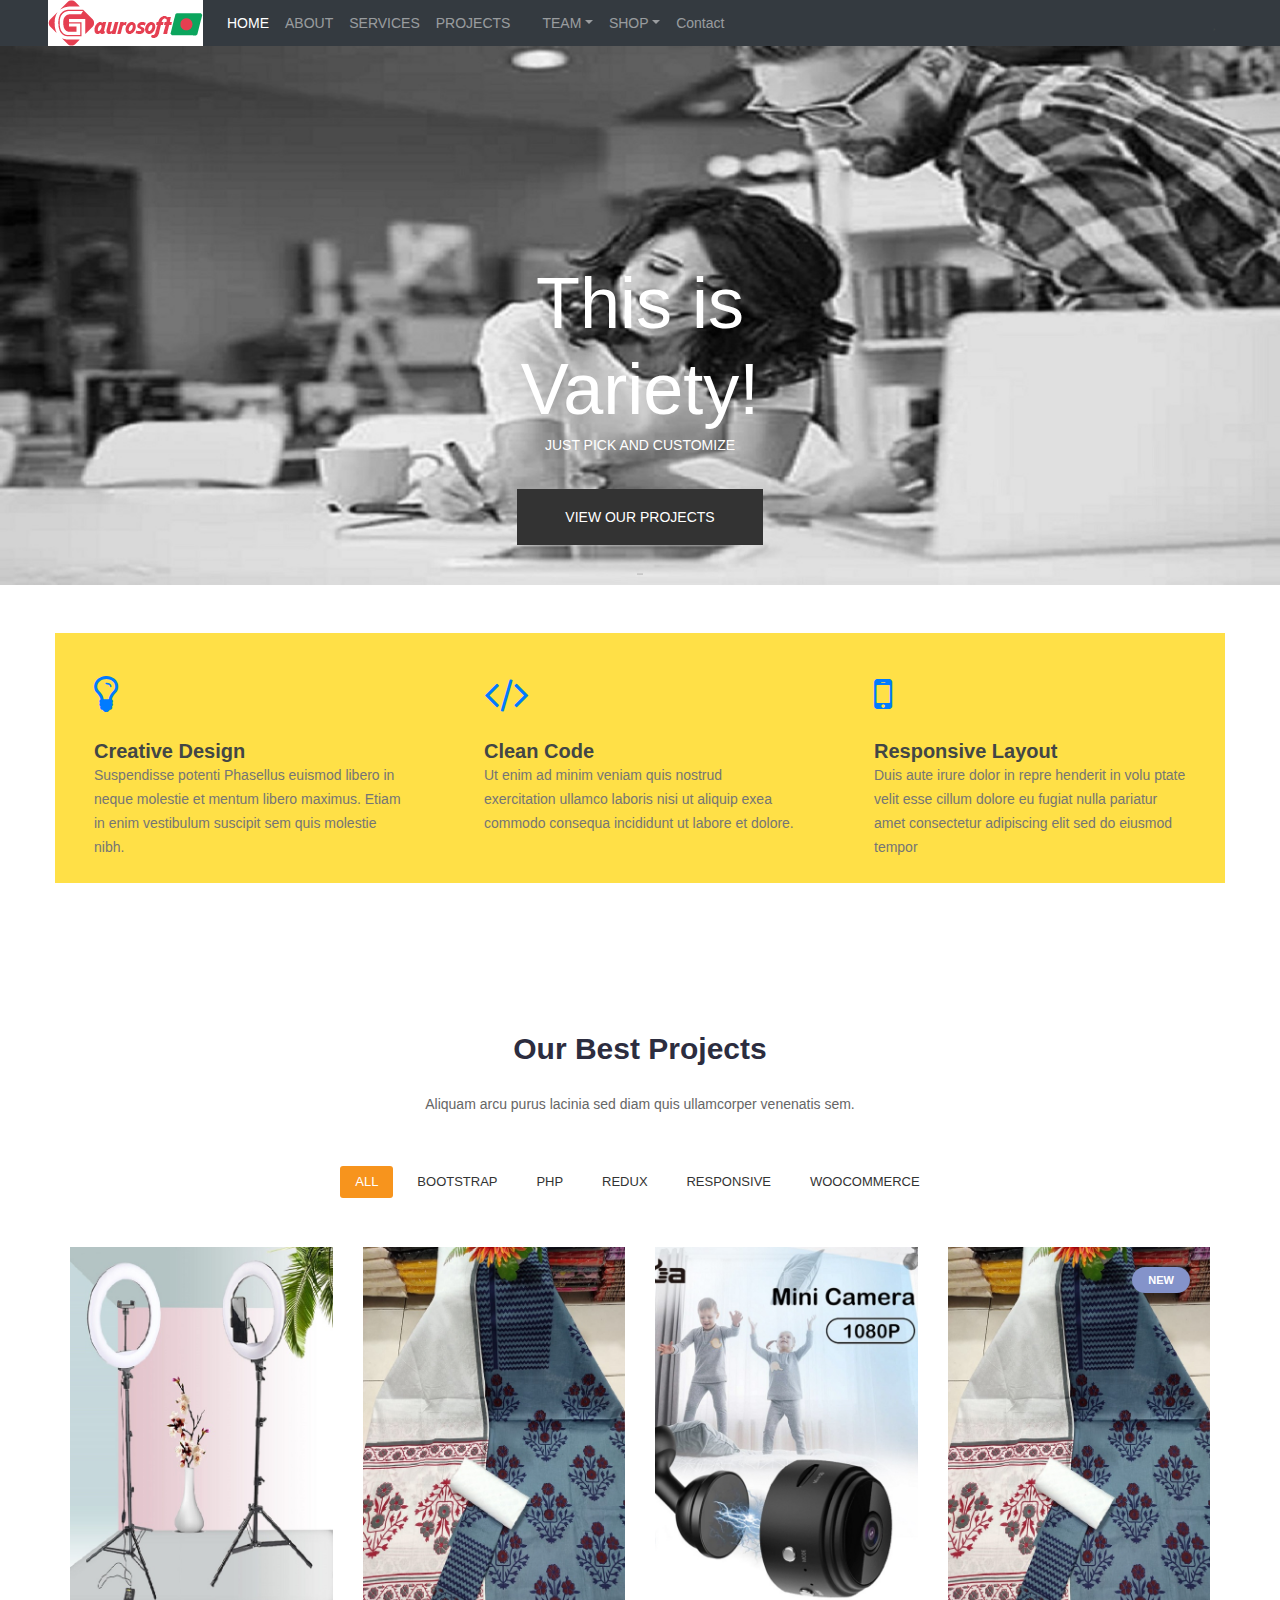
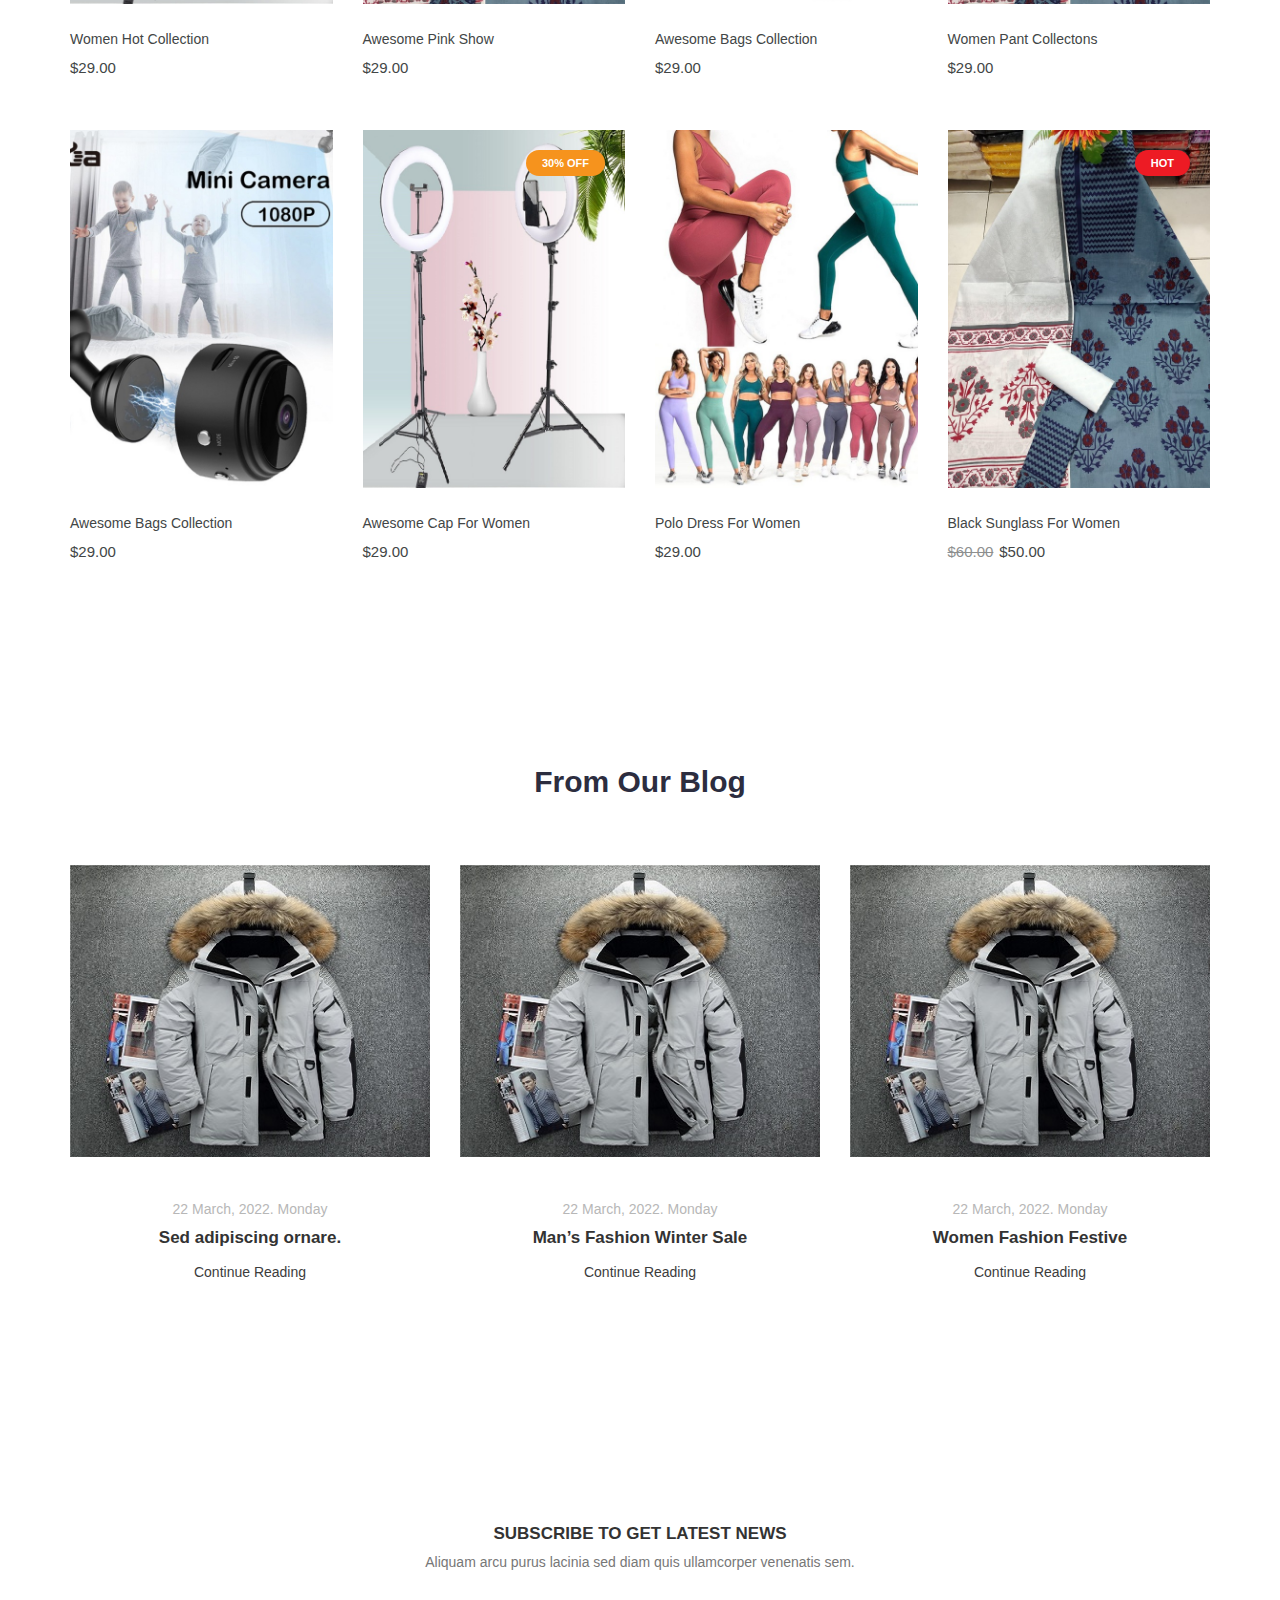
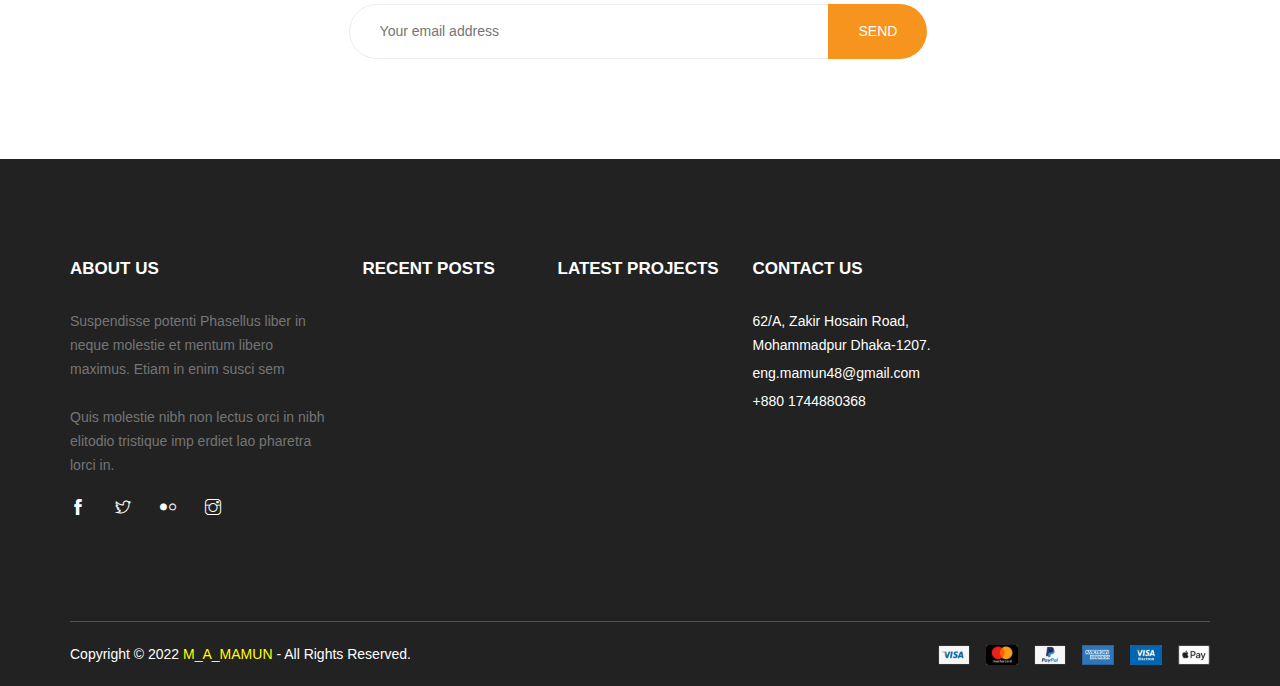
==== commit 3bc51106: "first commit" ====
--- a/index.html
+++ b/index.html
@@ -8,34 +8,23 @@
 	<meta http-equiv="X-UA-Compatible" content="IE=edge">
     <meta name="viewport" content="width=device-width, initial-scale=1, shrink-to-fit=no">
 	<!-- Title Tag  -->
-    <title>Gauroshop - eCommerce Business Site.</title>
+    <title>Mamun Creative Agency 2022</title>
 	<!-- Favicon -->
 	<link rel="icon" type="image/png" href="images/favicon.png">
-	<!-- Web Font -->
-	<link href="https://fonts.googleapis.com/css?family=Poppins:200i,300,300i,400,400i,500,500i,600,600i,700,700i,800,800i,900,900i&display=swap" rel="stylesheet">
 	
-	<!-- StyleSheet -->
 	
 	<!-- Bootstrap -->
 	<link rel="stylesheet" href="css/bootstrap.css">
-	<!-- Magnific Popup -->
-    <link rel="stylesheet" href="css/magnific-popup.min.css">
+	
 	<!-- Font Awesome -->
     <link rel="stylesheet" href="css/font-awesome.css">
 	<!-- Fancybox -->
 	<link rel="stylesheet" href="css/jquery.fancybox.min.css">
 	<!-- Themify Icons -->
     <link rel="stylesheet" href="css/themify-icons.css">
-	<!-- Nice Select CSS -->
-    <link rel="stylesheet" href="css/niceselect.css">
 	<!-- Animate CSS -->
     <link rel="stylesheet" href="css/animate.css">
-	<!-- Flex Slider CSS -->
-    <link rel="stylesheet" href="css/flex-slider.min.css">
-	<!-- Owl Carousel -->
-    <link rel="stylesheet" href="css/owl-carousel.css">
-	<!-- Slicknav -->
-    <link rel="stylesheet" href="css/slicknav.min.css">
+	
 	
 	<!-- Eshop StyleSheet -->
 	<link rel="stylesheet" href="css/reset.css">
@@ -46,332 +35,109 @@
 	
 </head>
 <body class="js">
-	
-	<!-- Preloader -->
-	<div class="preloader">
-		<div class="preloader-inner">
-			<div class="preloader-icon">
-				<span></span>
-				<span></span>
+
+
+	<!-- Navbar & Hero Start -->
+	<div class="container-xxl position-relative p-0">
+		<nav class="navbar navbar-expand-lg navbar-dark bg-dark px-4 px-lg-5 py-3 py-lg-0">
+			<a href="" class="navbar-brand p-0">
+				<img src="images/logo.png" alt="Logo">
+			</a>
+			<div class="collapse navbar-collapse" id="navbarCollapse">
+				<div class="navbar-nav ms-auto py-0 pe-4">
+					<a href="#" class="nav-item nav-link active">HOME</a>
+					<a href="#" class="nav-item nav-link">ABOUT</a>
+					<a href="#" class="nav-item nav-link">SERVICES</a>
+					<a href="#" class="nav-item nav-link">PROJECTS</a>
+					<a href="#" class="nav-item nav-link"></a>
+					<div class="nav-item dropdown">
+						<a href="#" class="nav-link dropdown-toggle" data-bs-toggle="dropdown">TEAM</a>
+						<div class="dropdown-menu m-0">
+							<a href="#" class="dropdown-item">OUR TEAM</a>
+							<a href="#" class="dropdown-item">OUR ANATHER TEAM</a>
+						</div>
+					</div>
+					<div class="nav-item dropdown">
+						<a href="#" class="nav-link dropdown-toggle" data-bs-toggle="dropdown">SHOP</a>
+						<div class="dropdown-menu m-0">
+							<a href="#" class="dropdown-item">CART</a>
+							<a href="#" class="dropdown-item">CHECKOUT</a>
+							<a href="#" class="dropdown-item">MY ACCOUNT</a>
+						</div>
+					</div>
+					<a href="#" class="nav-item nav-link">Contact</a>
+				</div>
 			</div>
-		</div>
+			<div class="#">
+				<a href="#"><i class="fal fa-user"></i></a>
+				<a href="#"><i class="fal fa-heart"></i></a>
+				<a href="#"><i class="fal fa-shopping-bag"></i></a>
+			</div>
+		</nav>
+		<div id="carouselExampleDark" class="carousel carousel-dark slide" data-bs-ride="carousel">
+			<div class="carousel-indicators">
+			  <button type="button" data-bs-target="#carouselExampleDark" data-bs-slide-to="0" class="active" aria-current="true" aria-label="Slide 1"></button>
+			  <button type="button" data-bs-target="#carouselExampleDark" data-bs-slide-to="1" aria-label="Slide 2"></button>
+			  <button type="button" data-bs-target="#carouselExampleDark" data-bs-slide-to="2" aria-label="Slide 3"></button>
+			</div>
+			<div class="carousel-inner">
+			  <div class="carousel-item active" data-bs-interval="10000">
+				<img src="images/creative-agency1.jpg" class="d-block w-100" alt="...">
+				<div class="carousel-caption d-none d-md-block">
+					<h1 class="display-3 text-white animated slideInLeft">This is<br>Variety!</h1>
+					<p class="text-white animated slideInLeft mb-4 pb-2">JUST PICK AND CUSTOMIZE</p>
+					<a href="" class="btn btn-primary py-sm-3 px-sm-5 me-3 animated slideInLeft">VIEW OUR PROJECTS</a>
+				</div>
+			  </div>
+			</div>
+		  </div>
 	</div>
-	<!-- End Preloader -->
-	
-	
-	<!-- Header -->
-	<header class="header shop">
-		<!-- Topbar -->
-		<div class="topbar">
-			<div class="container">
-				<div class="row">
-					<div class="col-lg-4 col-md-12 col-12">
-						<!-- Top Left -->
-						<div class="top-left">
-							<ul class="list-main">
-								<li><i class="ti-headphone-alt"></i> +880 1744880368 
-								<i class="ti-email"  style="padding-left: 14px;"></i> eng.mamun48@gmail.com</li>
-							</ul>
+	<!-- Navbar & Hero End -->
+
+	<!-- Service Start -->
+	<div class="container-xxl py-5">
+		<div class="container hro">
+			<div class="row g-4">
+				<div class="col-lg-4 col-sm-6 wow fadeInUp" data-wow-delay="0.1s">
+					<div class="service-item rounded pt-3">
+						<div class="p-4">
+							<i class="fa fa-3x fa fa-lightbulb-o text-primary mb-4"></i>
+							<h5>Creative Design</h5>
+							<p>Suspendisse potenti Phasellus euismod libero in neque molestie et mentum libero maximus. Etiam in enim vestibulum suscipit sem quis molestie nibh.</p>
 						</div>
-						<!--/ End Top Left -->
-					</div>
-					<div class="col-lg-8 col-md-12 col-12">
-						<!-- Top Right -->
-						<div class="right-content">
-							<ul class="list-main">
-								<li><i class="ti-location-pin"></i> Store location</li>
-								<li><i class="ti-alarm-clock"></i> <a href="#">Daily deal</a></li>
-								<li><i class="ti-user"></i> <a href="#">My account</a></li>
-								<li><i class="ti-power-off"></i><a href="#">Login</a></li>
-							</ul>
-						</div>
-						<!-- End Top Right -->
 					</div>
 				</div>
-			</div>
-		</div>
-		<!-- End Topbar -->
-		<div class="middle-inner">
-			<div class="container">
-				<div class="row">
-					<div class="col-lg-2 col-md-2 col-12">
-						<!-- Logo -->
-						<div class="logo">
-							<a href="index.html"><img src="images/logo.png" alt="logo"></a>
-						</div>
-						<!--/ End Logo -->
-						<!-- Search Form -->
-						<div class="search-top">
-							<div class="top-search"><a href="#0"><i class="ti-search"></i></a></div>
-							<!-- Search Form -->
-							<div class="search-top">
-								<form class="search-form">
-									<input type="text" placeholder="Search here..." name="search">
-									<button value="search" type="submit"><i class="ti-search"></i></button>
-								</form>
-							</div>
-							<!--/ End Search Form -->
-						</div>
-						<!--/ End Search Form -->
-						<div class="mobile-nav"></div>
-					</div>
-					<div class="col-lg-8 col-md-7 col-12">
-						<div class="search-bar-top">
-							<div class="search-bar">
-								<select>
-									<option selected="selected">All Category</option>
-									<option>watch</option>
-									<option>mobile</option>
-									<option>kid’s item</option>
-								</select>
-								<form>
-									<input name="search" placeholder="Search Products Here....." type="search">
-									<button class="btnn"><i class="ti-search"></i></button>
-								</form>
-							</div>
+				<div class="col-lg-4 col-sm-6 wow fadeInUp" data-wow-delay="0.3s">
+					<div class="service-item rounded pt-3">
+						<div class="p-4">
+							<i class="fa fa-3x fas fa-code text-primary mb-4"></i>
+							<h5>Clean Code</h5>
+							<p>Ut enim ad minim veniam quis nostrud exercitation ullamco laboris nisi ut aliquip exea commodo consequa incididunt ut labore et dolore.</p>
 						</div>
 					</div>
-					<div class="col-lg-2 col-md-3 col-12">
-						<div class="right-bar">
-							<!-- Search Form -->
-							<div class="sinlge-bar">
-								<a href="#" class="single-icon"><i class="fa fa-heart-o" aria-hidden="true"></i></a>
-							</div>
-							<div class="sinlge-bar">
-								<a href="#" class="single-icon"><i class="fa fa-user-circle-o" aria-hidden="true"></i></a>
-							</div>
-							<div class="sinlge-bar shopping">
-								<a href="#" class="single-icon"><i class="ti-bag"></i> <span class="total-count">2</span></a>
-								<!-- Shopping Item -->
-								<div class="shopping-item">
-									<div class="dropdown-cart-header">
-										<span>2 Items</span>
-										<a href="#">View Cart</a>
-									</div>
-									<ul class="shopping-list">
-										<li>
-											<a href="#" class="remove" title="Remove this item"><i class="fa fa-remove"></i></a>
-											<a class="cart-img" href="#"><img src="https://via.placeholder.com/70x70" alt="#"></a>
-											<h4><a href="#">Woman Ring</a></h4>
-											<p class="quantity">1x - <span class="amount">$99.00</span></p>
-										</li>
-										<li>
-											<a href="#" class="remove" title="Remove this item"><i class="fa fa-remove"></i></a>
-											<a class="cart-img" href="#"><img src="https://via.placeholder.com/70x70" alt="#"></a>
-											<h4><a href="#">Woman Necklace</a></h4>
-											<p class="quantity">1x - <span class="amount">$35.00</span></p>
-										</li>
-									</ul>
-									<div class="bottom">
-										<div class="total">
-											<span>Total</span>
-											<span class="total-amount">$134.00</span>
-										</div>
-										<a href="checkout.html" class="btn animate">Checkout</a>
-									</div>
-								</div>
-								<!--/ End Shopping Item -->
-							</div>
+				</div>
+				<div class="col-lg-4 col-sm-6 wow fadeInUp" data-wow-delay="0.5s">
+					<div class="service-item rounded pt-3">
+						<div class="p-4">
+							<i class="fa fa-3x fa fa-mobile text-primary mb-4"></i>
+							<h5>Responsive Layout</h5>
+							<p>Duis aute irure dolor in repre henderit in volu ptate velit esse cillum dolore eu fugiat nulla pariatur amet consectetur adipiscing elit sed do eiusmod tempor</p>
 						</div>
 					</div>
 				</div>
 			</div>
 		</div>
-		<!-- Header Inner -->
-		<div class="header-inner">
-			<div class="container">
-				<div class="cat-nav-head">
-					<div class="row">
-						<div class="col-lg-3">
-							<div class="all-category">
-								<h3 class="cat-heading"><i class="fa fa-bars" aria-hidden="true"></i>CATEGORIES</h3>
-								<ul class="main-category">
-									<li><a href="#">New Arrivals <i class="fa fa-angle-right" aria-hidden="true"></i></a>
-										<ul class="sub-category">
-											<li><a href="#">accessories</a></li>
-											<li><a href="#">best selling</a></li>
-											<li><a href="#">top 100 offer</a></li>
-											<li><a href="#">sunglass</a></li>
-											<li><a href="#">watch</a></li>
-											<li><a href="#">man’s product</a></li>
-											<li><a href="#">ladies</a></li>
-											<li><a href="#">westrn dress</a></li>
-											<li><a href="#">denim </a></li>
-										</ul>
-									</li>
-									<li class="main-mega"><a href="#">best selling <i class="fa fa-angle-right" aria-hidden="true"></i></a>
-										<ul class="mega-menu">
-											<li class="single-menu">
-												<a href="#" class="title-link">Shop Kid's</a>
-												<div class="image">
-													<img src="https://via.placeholder.com/225x155" alt="#">
-												</div>
-												<div class="inner-link">
-													<a href="#">Kids Toys</a>
-													<a href="#">Kids Travel Car</a>
-													<a href="#">Kids Color Shape</a>
-													<a href="#">Kids Tent</a>
-												</div>
-											</li>
-											<li class="single-menu">
-												<a href="#" class="title-link">Shop Men's</a>
-												<div class="image">
-													<img src="https://via.placeholder.com/225x155" alt="#">
-												</div>
-												<div class="inner-link">
-													<a href="#">Watch</a>
-													<a href="#">T-shirt</a>
-													<a href="#">Hoodies</a>
-													<a href="#">Formal Pant</a>
-												</div>
-											</li>
-											<li class="single-menu">
-												<a href="#" class="title-link">Shop Women's</a>
-												<div class="image">
-													<img src="https://via.placeholder.com/225x155" alt="#">
-												</div>
-												<div class="inner-link">
-													<a href="#">Ladies Shirt</a>
-													<a href="#">Ladies Frog</a>
-													<a href="#">Ladies Sun Glass</a>
-													<a href="#">Ladies Watch</a>
-												</div>
-											</li>
-										</ul>
-									</li>
-									<li><a href="#">accessories</a></li>
-									<li><a href="#">top 100 offer</a></li>
-									<li><a href="#">sunglass</a></li>
-									<li><a href="#">watch</a></li>
-									<li><a href="#">man’s product</a></li>
-									<li><a href="#">ladies</a></li>
-									<li><a href="#">westrn dress</a></li>
-									<li><a href="#">denim </a></li>
-								</ul>
-							</div>
-						</div>
-						<div class="col-lg-9 col-12">
-							<div class="menu-area">
-								<!-- Main Menu -->
-								<nav class="navbar navbar-expand-lg">
-									<div class="navbar-collapse">	
-										<div class="nav-inner">	
-											<ul class="nav main-menu menu navbar-nav">
-													<li class="active"><a href="#">Home</a></li>
-													<li><a href="#">Product</a></li>												
-													<li><a href="#">Service</a></li>
-													<li><a href="#">Shop<i class="ti-angle-down"></i><span class="new">New</span></a>
-														<ul class="dropdown">
-															<li><a href="shop-grid.html">Shop Grid</a></li>
-															<li><a href="cart.html">Cart</a></li>
-															<li><a href="checkout.html">Checkout</a></li>
-														</ul>
-													</li>
-													<li><a href="#">Pages</a></li>									
-													<li><a href="#">Blog<i class="ti-angle-down"></i></a>
-														<ul class="dropdown">
-															<li><a href="blog-single-sidebar.html">Blog Single Sidebar</a></li>
-														</ul>
-													</li>
-													<li><a href="contact.html">Contact Us</a></li>
-												</ul>
-										</div>
-									</div>
-								</nav>
-								<!--/ End Main Menu -->	
-							</div>
-						</div>
-					</div>
-				</div>
-			</div>
-		</div>
-		<!--/ End Header Inner -->
-	</header>
-	<!--/ End Header -->
-	
-	<!-- Slider Area -->
-	<section class="hero-slider">
-		<!-- Single Slider -->
-		<div class="single-slider">
-			<div class="container">
-				<div class="row no-gutters">
-					<div class="col-lg-9 offset-lg-3 col-12">
-						<div class="text-inner">
-							<div class="row">
-								<div class="col-lg-7 col-12">
-									<!-- <div class="hero-text">
-										<h1><span>UP TO 50% OFF </span>Shirt For Man</h1>
-										<p>Maboriosam in a nesciung eget magnae <br> dapibus disting tloctio in the find it pereri <br> odiy maboriosm.</p>
-										<div class="button">
-											<a href="#" class="btn">Shop Now!</a>
-										</div>
-									</div> -->
-								</div>
-							</div>
-						</div>
-					</div>
-				</div>
-			</div>
-		</div>
-		<!--/ End Single Slider -->
-	</section>
-	<!--/ End Slider Area -->
-	
-	<!-- Start Small Banner  -->
-	<section class="small-banner section">
-		<div class="container-fluid">
-			<div class="row">
-				<!-- Single Banner  -->
-				<div class="col-lg-4 col-md-6 col-12">
-					<div class="single-banner">
-						<!-- <img src="https://via.placeholder.com/600x370" alt="#"> -->
-						<img src="images/601.jpg" alt="#">
-						<div class="content">
-							<p>Man's Collectons</p>
-							<h3>Summer travel <br> collection</h3>
-							<a href="#">Discover Now</a>
-						</div>
-					</div>
-				</div>
-				<!-- /End Single Banner  -->
-				<!-- Single Banner  -->
-				<div class="col-lg-4 col-md-6 col-12">
-					<div class="single-banner">
-						<!-- <img src="https://via.placeholder.com/600x370" alt="#"> -->
-						<img src="images/601.jpg" alt="#">
-						<div class="content">
-							<p>Bag Collectons</p>
-							<h3>Awesome Bag <br> 2020</h3>
-							<a href="#">Shop Now</a>
-						</div>
-					</div>
-				</div>
-				<!-- /End Single Banner  -->
-				<!-- Single Banner  -->
-				<div class="col-lg-4 col-12">
-					<div class="single-banner tab-height">
-						<!-- <img src="https://via.placeholder.com/600x370" alt="#"> -->
-						<img src="images/601.jpg" alt="#">
-						<div class="content">
-							<p>Flash Sale</p>
-							<h3>Mid Season <br> Up to <span>40%</span> Off</h3>
-							<a href="#">Discover Now</a>
-						</div>
-					</div>
-				</div>
-				<!-- /End Single Banner  -->
-			</div>
-		</div>
-	</section>
-	<!-- End Small Banner -->
-	
+	</div>
+	<!-- Service End -->
+
 	<!-- Start Product Area -->
     <div class="product-area section">
             <div class="container">
 				<div class="row">
 					<div class="col-12">
 						<div class="section-title">
-							<h2>Trending Item</h2>
+							<h2>Our Best Projects</h2>
+							<p>Aliquam arcu purus lacinia sed diam quis ullamcorper venenatis sem.</p>
 						</div>
 					</div>
 				</div>
@@ -381,12 +147,12 @@
 							<div class="nav-main">
 								<!-- Tab Nav -->
 								<ul class="nav nav-tabs" id="myTab" role="tablist">
-									<li class="nav-item"><a class="nav-link active" data-toggle="tab" href="#man" role="tab">Man</a></li>
-									<li class="nav-item"><a class="nav-link" data-toggle="tab" href="#women" role="tab">Woman</a></li>
-									<li class="nav-item"><a class="nav-link" data-toggle="tab" href="#kids" role="tab">Kids</a></li>
-									<li class="nav-item"><a class="nav-link" data-toggle="tab" href="#accessories" role="tab">Accessories</a></li>
-									<li class="nav-item"><a class="nav-link" data-toggle="tab" href="#essential" role="tab">Essential</a></li>
-									<li class="nav-item"><a class="nav-link" data-toggle="tab" href="#prices" role="tab">Prices</a></li>
+									<li class="nav-item"><a class="nav-link active" data-toggle="tab" href="#man" role="tab">ALL</a></li>
+									<li class="nav-item"><a class="nav-link" data-toggle="tab" href="#women" role="tab">BOOTSTRAP</a></li>
+									<li class="nav-item"><a class="nav-link" data-toggle="tab" href="#kids" role="tab">PHP</a></li>
+									<li class="nav-item"><a class="nav-link" data-toggle="tab" href="#accessories" role="tab">REDUX</a></li>
+									<li class="nav-item"><a class="nav-link" data-toggle="tab" href="#essential" role="tab">RESPONSIVE</a></li>
+									<li class="nav-item"><a class="nav-link" data-toggle="tab" href="#prices" role="tab">WOOCOMMERCE</a></li>
 								</ul>
 								<!--/ End Tab Nav -->
 							</div>
@@ -1720,395 +1486,6 @@
             </div>
     </div>
 	<!-- End Product Area -->
-	
-	<!-- Start Midium Banner  -->
-	<section class="midium-banner">
-		<div class="container">
-			<div class="row">
-				<!-- Single Banner  -->
-				<div class="col-lg-6 col-md-6 col-12">
-					<div class="single-banner">
-						<!-- <img src="https://via.placeholder.com/600x370" alt="#"> -->
-						<img src="images/pr-1.jpg" alt="#">
-						<div class="content">
-							<p>Man's Collectons</p>
-							<h3>Man's items <br>Up to<span> 50%</span></h3>
-							<a href="#">Shop Now</a>
-						</div>
-					</div>
-				</div>
-				<!-- /End Single Banner  -->
-				<!-- Single Banner  -->
-				<div class="col-lg-6 col-md-6 col-12">
-					<div class="single-banner">
-						<img src="images/pr-1.jpg" alt="#">
-						<div class="content">
-							<p>shoes women</p>
-							<h3>mid season <br> up to <span>70%</span></h3>
-							<a href="#" class="btn">Shop Now</a>
-						</div>
-					</div>
-				</div>
-				<!-- /End Single Banner  -->
-			</div>
-		</div>
-	</section>
-	<!-- End Midium Banner -->
-	
-	<!-- Start Most Popular -->
-	<div class="product-area most-popular section">
-        <div class="container">
-            <div class="row">
-				<div class="col-12">
-					<div class="section-title">
-						<h2>Hot Item</h2>
-					</div>
-				</div>
-            </div>
-            <div class="row">
-                <div class="col-12">
-                    <div class="owl-carousel popular-slider">
-						<!-- Start Single Product -->
-						<div class="single-product">
-							<div class="product-img">
-								<a href="product-details.html">
-									<img class="default-img" src="images/product-3.jpg" alt="#">
-									<img class="hover-img" src="images/product-4.jpg" alt="#">
-									<span class="out-of-stock">Hot</span>
-								</a>
-								<div class="button-head">
-									<div class="product-action">
-										<a data-toggle="modal" data-target="#exampleModal" title="Quick View" href="#"><i class=" ti-eye"></i><span>Quick Shop</span></a>
-										<a title="Wishlist" href="#"><i class=" ti-heart "></i><span>Add to Wishlist</span></a>
-										<a title="Compare" href="#"><i class="ti-bar-chart-alt"></i><span>Add to Compare</span></a>
-									</div>
-									<div class="product-action-2">
-										<a title="Add to cart" href="#">Add to cart</a>
-									</div>
-								</div>
-							</div>
-							<div class="product-content">
-								<h3><a href="product-details.html">Black Sunglass For Women</a></h3>
-								<div class="product-price">
-									<span class="old">$60.00</span>
-									<span>$50.00</span>
-								</div>
-							</div>
-						</div>
-						<!-- End Single Product -->
-						<!-- Start Single Product -->
-						<div class="single-product">
-                            <div class="product-img">
-                                <a href="product-details.html">
-                                    <img class="default-img" src="images/product-4.jpg" alt="#">
-                                    <img class="hover-img" src="images/product-3.jpg" alt="#">
-                                </a>
-								<div class="button-head">
-									<div class="product-action">
-										<a data-toggle="modal" data-target="#exampleModal" title="Quick View" href="#"><i class=" ti-eye"></i><span>Quick Shop</span></a>
-										<a title="Wishlist" href="#"><i class=" ti-heart "></i><span>Add to Wishlist</span></a>
-										<a title="Compare" href="#"><i class="ti-bar-chart-alt"></i><span>Add to Compare</span></a>
-									</div>
-									<div class="product-action-2">
-										<a title="Add to cart" href="#">Add to cart</a>
-									</div>
-								</div>
-                            </div>
-                            <div class="product-content">
-                                <h3><a href="product-details.html">Women Hot Collection</a></h3>
-                                <div class="product-price">
-                                    <span>$50.00</span>
-                                </div>
-                            </div>
-                        </div>
-						<!-- End Single Product -->
-						<!-- Start Single Product -->
-						<div class="single-product">
-                            <div class="product-img">
-                                <a href="product-details.html">
-                                    <img class="default-img" src="images/product-2.jpg" alt="#">
-                                    <img class="hover-img" src="images/product-4.jpg" alt="#">
-									<span class="new">New</span>
-                                </a>
-								<div class="button-head">
-									<div class="product-action">
-										<a data-toggle="modal" data-target="#exampleModal" title="Quick View" href="#"><i class=" ti-eye"></i><span>Quick Shop</span></a>
-										<a title="Wishlist" href="#"><i class=" ti-heart "></i><span>Add to Wishlist</span></a>
-										<a title="Compare" href="#"><i class="ti-bar-chart-alt"></i><span>Add to Compare</span></a>
-									</div>
-									<div class="product-action-2">
-										<a title="Add to cart" href="#">Add to cart</a>
-									</div>
-								</div>
-                            </div>
-                            <div class="product-content">
-                                <h3><a href="product-details.html">Awesome Pink Show</a></h3>
-                                <div class="product-price">
-                                    <span>$50.00</span>
-                                </div>
-                            </div>
-                        </div>
-						<!-- End Single Product -->
-						<!-- Start Single Product -->
-						<div class="single-product">
-                            <div class="product-img">
-                                <a href="product-details.html">
-									<!-- <img class="default-img" src="https://via.placeholder.com/550x750" alt="#"> -->
-                                    <img class="default-img" src="images/product-2.jpg" alt="#">
-                                    <img class="hover-img" src="images/product-1.jpg" alt="#">
-                                </a>
-								<div class="button-head">
-									<div class="product-action">
-										<a data-toggle="modal" data-target="#exampleModal" title="Quick View" href="#"><i class=" ti-eye"></i><span>Quick Shop</span></a>
-										<a title="Wishlist" href="#"><i class=" ti-heart "></i><span>Add to Wishlist</span></a>
-										<a title="Compare" href="#"><i class="ti-bar-chart-alt"></i><span>Add to Compare</span></a>
-									</div>
-									<div class="product-action-2">
-										<a title="Add to cart" href="#">Add to cart</a>
-									</div>
-								</div>
-                            </div>
-                            <div class="product-content">
-                                <h3><a href="product-details.html">Awesome Bags Collection</a></h3>
-                                <div class="product-price">
-                                    <span>$50.00</span>
-                                </div>
-                            </div>
-                        </div>
-						<!-- End Single Product -->
-                    </div>
-                </div>
-            </div>
-        </div>
-    </div>
-	<!-- End Most Popular Area -->
-	
-	<!-- Start Shop Home List  -->
-	<section class="shop-home-list section">
-		<div class="container">
-			<div class="row">
-				<div class="col-lg-4 col-md-6 col-12">
-					<div class="row">
-						<div class="col-12">
-							<div class="shop-section-title">
-								<h1>On sale</h1>
-							</div>
-						</div>
-					</div>
-					<!-- Start Single List  -->
-					<div class="single-list">
-						<div class="row">
-							<div class="col-lg-6 col-md-6 col-12">
-								<div class="list-image overlay">
-									<img src="images/115x140.jpg" alt="#">
-									<a href="#" class="buy"><i class="fa fa-shopping-bag"></i></a>
-								</div>
-							</div>
-							<div class="col-lg-6 col-md-6 col-12 no-padding">
-								<div class="content">
-									<h4 class="title"><a href="#">Licity jelly leg flat Sandals</a></h4>
-									<p class="price with-discount">$59</p>
-								</div>
-							</div>
-						</div>
-					</div>
-					<!-- End Single List  -->
-					<!-- Start Single List  -->
-					<div class="single-list">
-						<div class="row">
-							<div class="col-lg-6 col-md-6 col-12">
-								<div class="list-image overlay">
-									<img src="images/115x140.jpg" alt="#">
-									<a href="#" class="buy"><i class="fa fa-shopping-bag"></i></a>
-								</div>
-							</div>
-							<div class="col-lg-6 col-md-6 col-12 no-padding">
-								<div class="content">
-									<h5 class="title"><a href="#">Licity jelly leg flat Sandals</a></h5>
-									<p class="price with-discount">$44</p>
-								</div>
-							</div>
-						</div>
-					</div>
-					<!-- End Single List  -->
-					<!-- Start Single List  -->
-					<div class="single-list">
-						<div class="row">
-							<div class="col-lg-6 col-md-6 col-12">
-								<div class="list-image overlay">
-									<img src="images/115x140.jpg" alt="#">
-									<a href="#" class="buy"><i class="fa fa-shopping-bag"></i></a>
-								</div>
-							</div>
-							<div class="col-lg-6 col-md-6 col-12 no-padding">
-								<div class="content">
-									<h5 class="title"><a href="#">Licity jelly leg flat Sandals</a></h5>
-									<p class="price with-discount">$89</p>
-								</div>
-							</div>
-						</div>
-					</div>
-					<!-- End Single List  -->
-				</div>
-				<div class="col-lg-4 col-md-6 col-12">
-					<div class="row">
-						<div class="col-12">
-							<div class="shop-section-title">
-								<h1>Best Seller</h1>
-							</div>
-						</div>
-					</div>
-					<!-- Start Single List  -->
-					<div class="single-list">
-						<div class="row">
-							<div class="col-lg-6 col-md-6 col-12">
-								<div class="list-image overlay">
-									<img src="images/115x140.jpg" alt="#">
-									<a href="#" class="buy"><i class="fa fa-shopping-bag"></i></a>
-								</div>
-							</div>
-							<div class="col-lg-6 col-md-6 col-12 no-padding">
-								<div class="content">
-									<h5 class="title"><a href="#">Licity jelly leg flat Sandals</a></h5>
-									<p class="price with-discount">$65</p>
-								</div>
-							</div>
-						</div>
-					</div>
-					<!-- End Single List  -->
-					<!-- Start Single List  -->
-					<div class="single-list">
-						<div class="row">
-							<div class="col-lg-6 col-md-6 col-12">
-								<div class="list-image overlay">
-									<img src="images/115x140.jpg" alt="#">
-									<a href="#" class="buy"><i class="fa fa-shopping-bag"></i></a>
-								</div>
-							</div>
-							<div class="col-lg-6 col-md-6 col-12 no-padding">
-								<div class="content">
-									<h5 class="title"><a href="#">Licity jelly leg flat Sandals</a></h5>
-									<p class="price with-discount">$33</p>
-								</div>
-							</div>
-						</div>
-					</div>
-					<!-- End Single List  -->
-					<!-- Start Single List  -->
-					<div class="single-list">
-						<div class="row">
-							<div class="col-lg-6 col-md-6 col-12">
-								<div class="list-image overlay">
-									<img src="images/115x140.jpg" alt="#">
-									<a href="#" class="buy"><i class="fa fa-shopping-bag"></i></a>
-								</div>
-							</div>
-							<div class="col-lg-6 col-md-6 col-12 no-padding">
-								<div class="content">
-									<h5 class="title"><a href="#">Licity jelly leg flat Sandals</a></h5>
-									<p class="price with-discount">$77</p>
-								</div>
-							</div>
-						</div>
-					</div>
-					<!-- End Single List  -->
-				</div>
-				<div class="col-lg-4 col-md-6 col-12">
-					<div class="row">
-						<div class="col-12">
-							<div class="shop-section-title">
-								<h1>Top viewed</h1>
-							</div>
-						</div>
-					</div>
-					<!-- Start Single List  -->
-					<div class="single-list">
-						<div class="row">
-							<div class="col-lg-6 col-md-6 col-12">
-								<div class="list-image overlay">
-									<img src="images/115x140.jpg" alt="#">
-									<a href="#" class="buy"><i class="fa fa-shopping-bag"></i></a>
-								</div>
-							</div>
-							<div class="col-lg-6 col-md-6 col-12 no-padding">
-								<div class="content">
-									<h5 class="title"><a href="#">Licity jelly leg flat Sandals</a></h5>
-									<p class="price with-discount">$22</p>
-								</div>
-							</div>
-						</div>
-					</div>
-					<!-- End Single List  -->
-					<!-- Start Single List  -->
-					<div class="single-list">
-						<div class="row">
-							<div class="col-lg-6 col-md-6 col-12">
-								<div class="list-image overlay">
-									<img src="images/115x140.jpg" alt="#">
-									<a href="#" class="buy"><i class="fa fa-shopping-bag"></i></a>
-								</div>
-							</div>
-							<div class="col-lg-6 col-md-6 col-12 no-padding">
-								<div class="content">
-									<h5 class="title"><a href="#">Licity jelly leg flat Sandals</a></h5>
-									<p class="price with-discount">$35</p>
-								</div>
-							</div>
-						</div>
-					</div>
-					<!-- End Single List  -->
-					<!-- Start Single List  -->
-					<div class="single-list">
-						<div class="row">
-							<div class="col-lg-6 col-md-6 col-12">
-								<div class="list-image overlay">
-									<img src="images/115x140.jpg" alt="#">
-									<a href="#" class="buy"><i class="fa fa-shopping-bag"></i></a>
-								</div>
-							</div>
-							<div class="col-lg-6 col-md-6 col-12 no-padding">
-								<div class="content">
-									<h5 class="title"><a href="#">Licity jelly leg flat Sandals</a></h5>
-									<p class="price with-discount">$99</p>
-								</div>
-							</div>
-						</div>
-					</div>
-					<!-- End Single List  -->
-				</div>
-			</div>
-		</div>
-	</section>
-	<!-- End Shop Home List  -->
-	
-	<!-- Start Cowndown Area -->
-	<section class="cown-down">
-		<div class="section-inner ">
-			<div class="container-fluid">
-				<div class="row">
-					<div class="col-lg-6 col-12 padding-right">
-						<div class="image">
-							<img src="images/750x590.jpg" alt="#">
-						</div>	
-					</div>	
-					<div class="col-lg-6 col-12 padding-left">
-						<div class="content">
-							<div class="heading-block">
-								<p class="small-title">Deal of day</p>
-								<h3 class="title">Beatutyful dress for women</h3>
-								<p class="text">Suspendisse massa leo, vestibulum cursus nulla sit amet, frungilla placerat lorem. Cars fermentum, sapien. </p>
-								<h1 class="price">$1200 <s>$1890</s></h1>
-								<div class="coming-time">
-									<div class="clearfix" data-countdown="2021/02/30"></div>
-								</div>
-							</div>
-						</div>	
-					</div>	
-				</div>
-			</div>
-		</div>
-	</section>
-	<!-- /End Cowndown Area -->
 	
 	<!-- Start Shop Blog  -->
 	<section class="shop-blog section">
@@ -2163,51 +1540,6 @@
 	</section>
 	<!-- End Shop Blog  -->
 	
-	<!-- Start Shop Services Area -->
-	<section class="shop-services section home">
-		<div class="container">
-			<div class="row">
-				<div class="col-lg-3 col-md-6 col-12">
-					<!-- Start Single Service -->
-					<div class="single-service">
-						<i class="ti-rocket"></i>
-						<h4>Free shiping</h4>
-						<p>Orders over $100</p>
-					</div>
-					<!-- End Single Service -->
-				</div>
-				<div class="col-lg-3 col-md-6 col-12">
-					<!-- Start Single Service -->
-					<div class="single-service">
-						<i class="ti-reload"></i>
-						<h4>Free Return</h4>
-						<p>Within 30 days returns</p>
-					</div>
-					<!-- End Single Service -->
-				</div>
-				<div class="col-lg-3 col-md-6 col-12">
-					<!-- Start Single Service -->
-					<div class="single-service">
-						<i class="ti-lock"></i>
-						<h4>Sucure Payment</h4>
-						<p>100% secure payment</p>
-					</div>
-					<!-- End Single Service -->
-				</div>
-				<div class="col-lg-3 col-md-6 col-12">
-					<!-- Start Single Service -->
-					<div class="single-service">
-						<i class="ti-tag"></i>
-						<h4>Best Peice</h4>
-						<p>Guaranteed price</p>
-					</div>
-					<!-- End Single Service -->
-				</div>
-			</div>
-		</div>
-	</section>
-	<!-- End Shop Services Area -->
-	
 	<!-- Start Shop Newsletter  -->
 	<section class="shop-newsletter section">
 		<div class="container">
@@ -2216,11 +1548,11 @@
 					<div class="col-lg-8 offset-lg-2 col-12">
 						<!-- Start Newsletter Inner -->
 						<div class="inner">
-							<h4>Newsletter</h4>
-							<p> Subscribe to our newsletter and get <span>10%</span> off your first purchase</p>
+							<h4>Subscribe To Get Latest News</h4>
+							<p>Aliquam arcu purus lacinia sed diam quis ullamcorper venenatis sem.</p>
 							<form action="mail/mail.php" method="get" target="_blank" class="newsletter-inner">
 								<input name="EMAIL" placeholder="Your email address" required="" type="email">
-								<button class="btn">Subscribe</button>
+								<button class="btn">Send</button>
 							</form>
 						</div>
 						<!-- End Newsletter Inner -->
@@ -2230,147 +1562,24 @@
 		</div>
 	</section>
 	<!-- End Shop Newsletter -->
-	
-	<!-- Modal -->
-    <div class="modal fade" id="exampleModal" tabindex="-1" role="dialog">
-            <div class="modal-dialog" role="document">
-                <div class="modal-content">
-                    <div class="modal-header">
-                        <button type="button" class="close" data-dismiss="modal" aria-label="Close"><span class="ti-close" aria-hidden="true"></span></button>
-                    </div>
-                    <div class="modal-body">
-                        <div class="row no-gutters">
-                            <div class="col-lg-6 col-md-12 col-sm-12 col-xs-12">
-                                <!-- Product Slider -->
-									<div class="product-gallery">
-										<div class="quickview-slider-active">
-											<div class="single-slider">
-												<img src="https://via.placeholder.com/569x528" alt="#">
-											</div>
-											<div class="single-slider">
-												<img src="https://via.placeholder.com/569x528" alt="#">
-											</div>
-											<div class="single-slider">
-												<img src="https://via.placeholder.com/569x528" alt="#">
-											</div>
-											<div class="single-slider">
-												<img src="https://via.placeholder.com/569x528" alt="#">
-											</div>
-										</div>
-									</div>
-								<!-- End Product slider -->
-                            </div>
-                            <div class="col-lg-6 col-md-12 col-sm-12 col-xs-12">
-                                <div class="quickview-content">
-                                    <h2>Flared Shift Dress</h2>
-                                    <div class="quickview-ratting-review">
-                                        <div class="quickview-ratting-wrap">
-                                            <div class="quickview-ratting">
-                                                <i class="yellow fa fa-star"></i>
-                                                <i class="yellow fa fa-star"></i>
-                                                <i class="yellow fa fa-star"></i>
-                                                <i class="yellow fa fa-star"></i>
-                                                <i class="fa fa-star"></i>
-                                            </div>
-                                            <a href="#"> (1 customer review)</a>
-                                        </div>
-                                        <div class="quickview-stock">
-                                            <span><i class="fa fa-check-circle-o"></i> in stock</span>
-                                        </div>
-                                    </div>
-                                    <h3>$29.00</h3>
-                                    <div class="quickview-peragraph">
-                                        <p>Lorem ipsum dolor sit amet, consectetur adipisicing elit. Mollitia iste laborum ad impedit pariatur esse optio tempora sint ullam autem deleniti nam in quos qui nemo ipsum numquam.</p>
-                                    </div>
-									<div class="size">
-										<div class="row">
-											<div class="col-lg-6 col-12">
-												<h5 class="title">Size</h5>
-												<select>
-													<option selected="selected">s</option>
-													<option>m</option>
-													<option>l</option>
-													<option>xl</option>
-												</select>
-											</div>
-											<div class="col-lg-6 col-12">
-												<h5 class="title">Color</h5>
-												<select>
-													<option selected="selected">orange</option>
-													<option>purple</option>
-													<option>black</option>
-													<option>pink</option>
-												</select>
-											</div>
-										</div>
-									</div>
-                                    <div class="quantity">
-										<!-- Input Order -->
-										<div class="input-group">
-											<div class="button minus">
-												<button type="button" class="btn btn-primary btn-number" disabled="disabled" data-type="minus" data-field="quant[1]">
-													<i class="ti-minus"></i>
-												</button>
-											</div>
-											<input type="text" name="quant[1]" class="input-number"  data-min="1" data-max="1000" value="1">
-											<div class="button plus">
-												<button type="button" class="btn btn-primary btn-number" data-type="plus" data-field="quant[1]">
-													<i class="ti-plus"></i>
-												</button>
-											</div>
-										</div>
-										<!--/ End Input Order -->
-									</div>
-									<div class="add-to-cart">
-										<a href="#" class="btn">Add to cart</a>
-										<a href="#" class="btn min"><i class="ti-heart"></i></a>
-										<a href="#" class="btn min"><i class="fa fa-compress"></i></a>
-									</div>
-                                    <div class="default-social">
-										<h4 class="share-now">Share:</h4>
-                                        <ul>
-                                            <li><a class="facebook" href="#"><i class="fa fa-facebook"></i></a></li>
-                                            <li><a class="twitter" href="#"><i class="fa fa-twitter"></i></a></li>
-                                            <li><a class="youtube" href="#"><i class="fa fa-pinterest-p"></i></a></li>
-                                            <li><a class="dribbble" href="#"><i class="fa fa-google-plus"></i></a></li>
-                                        </ul>
-                                    </div>
-                                </div>
-                            </div>
-                        </div>
-                    </div>
-                </div>
-            </div>
-    </div>
-    <!-- Modal end -->
-	
+		
 	<!-- Start Footer Area -->
 	<footer class="footer">
 		<!-- Footer Top -->
 		<div class="footer-top section">
 			<div class="container">
 				<div class="row">
-					<div class="col-lg-5 col-md-6 col-12">
+					<div class="col-lg-3 col-md-6 col-12">
 						<!-- Single Widget -->
-						<div class="single-footer about">
-							<div class="logo">
-								<a href="index.html"><img src="images/logo.png" alt="#"></a>
-							</div>
-							<p class="text">Praesent dapibus, neque id cursus ucibus, tortor neque egestas augue,  magna eros eu erat. Aliquam erat volutpat. Nam dui mi, tincidunt quis, accumsan porttitor, facilisis luctus, metus.</p>
-							<p class="call">Got Question? Call us 24/7<span><a href="#">+880 1744880368</a></span></p>
-						</div>
-						<!-- End Single Widget -->
-					</div>
-					<div class="col-lg-2 col-md-6 col-12">
-						<!-- Single Widget -->
-						<div class="single-footer links">
-							<h4>Information</h4>
+						<div class="single-footer social">
+							<h4>ABOUT US</h4>
+							<p class="text">Suspendisse potenti Phasellus liber in neque molestie et mentum libero maximus. Etiam in enim susci sem</p> <br />
+							<p class="text">Quis molestie nibh non lectus orci in nibh elitodio tristique imp erdiet lao pharetra lorci in.</p>
 							<ul>
-								<li><a href="#">About Us</a></li>
-								<li><a href="#">Faq</a></li>
-								<li><a href="#">Terms & Conditions</a></li>
-								<li><a href="#">Contact Us</a></li>
-								<li><a href="#">Help</a></li>
+								<li><a href="#"><i class="ti-facebook"></i></a></li>
+								<li><a href="#"><i class="ti-twitter"></i></a></li>
+								<li><a href="#"><i class="ti-flickr"></i></a></li>
+								<li><a href="#"><i class="ti-instagram"></i></a></li>
 							</ul>
 						</div>
 						<!-- End Single Widget -->
@@ -2378,21 +1587,23 @@
 					<div class="col-lg-2 col-md-6 col-12">
 						<!-- Single Widget -->
 						<div class="single-footer links">
-							<h4>Customer Service</h4>
-							<ul>
-								<li><a href="#">Payment Methods</a></li>
-								<li><a href="#">Money-back</a></li>
-								<li><a href="#">Returns</a></li>
-								<li><a href="#">Shipping</a></li>
-								<li><a href="#">Privacy Policy</a></li>
-							</ul>
+							<h4>RECENT POSTS</h4>
+							
+						</div>
+						<!-- End Single Widget -->
+					</div>
+					<div class="col-lg-2 col-md-6 col-12">
+						<!-- Single Widget -->
+						<div class="single-footer links">
+							<h4>LATEST PROJECTS</h4>
+							
 						</div>
 						<!-- End Single Widget -->
 					</div>
 					<div class="col-lg-3 col-md-6 col-12">
 						<!-- Single Widget -->
 						<div class="single-footer social">
-							<h4>Get In Tuch</h4>
+							<h4>CONTACT US</h4>
 							<!-- Single Widget -->
 							<div class="contact">
 								<ul>
@@ -2402,12 +1613,6 @@
 								</ul>
 							</div>
 							<!-- End Single Widget -->
-							<ul>
-								<li><a href="#"><i class="ti-facebook"></i></a></li>
-								<li><a href="#"><i class="ti-twitter"></i></a></li>
-								<li><a href="#"><i class="ti-flickr"></i></a></li>
-								<li><a href="#"><i class="ti-instagram"></i></a></li>
-							</ul>
 						</div>
 						<!-- End Single Widget -->
 					</div>
@@ -2421,7 +1626,7 @@
 					<div class="row">
 						<div class="col-lg-6 col-12">
 							<div class="left">
-								<p>Copyright © 2022 <a href="https://www.almamun.info/" target="_blank">Gaurosoft</a>  -  All Rights Reserved.</p>
+								<p>Copyright © 2022 <a href="https://www.almamun.info/" target="_blank" style="text-decoration: none; color: yellow;"> M_A_MAMUN</a>  -  All Rights Reserved.</p>
 							</div>
 						</div>
 						<div class="col-lg-6 col-12">
@@ -2438,35 +1643,9 @@
  
 	<!-- Jquery -->
     <script src="js/jquery.min.js"></script>
-    <script src="js/jquery-migrate-3.0.0.js"></script>
-	<script src="js/jquery-ui.min.js"></script>
 	<!-- Popper JS -->
 	<script src="js/popper.min.js"></script>
 	<!-- Bootstrap JS -->
 	<script src="js/bootstrap.min.js"></script>
-	<!-- Color JS -->
-	<script src="js/colors.js"></script>
-	<!-- Slicknav JS -->
-	<script src="js/slicknav.min.js"></script>
-	<!-- Owl Carousel JS -->
-	<script src="js/owl-carousel.js"></script>
-	<!-- Magnific Popup JS -->
-	<script src="js/magnific-popup.js"></script>
-	<!-- Waypoints JS -->
-	<script src="js/waypoints.min.js"></script>
-	<!-- Countdown JS -->
-	<script src="js/finalcountdown.min.js"></script>
-	<!-- Nice Select JS -->
-	<script src="js/nicesellect.js"></script>
-	<!-- Flex Slider JS -->
-	<script src="js/flex-slider.js"></script>
-	<!-- ScrollUp JS -->
-	<script src="js/scrollup.js"></script>
-	<!-- Onepage Nav JS -->
-	<script src="js/onepage-nav.min.js"></script>
-	<!-- Easing JS -->
-	<script src="js/easing.js"></script>
-	<!-- Active JS -->
-	<script src="js/active.js"></script>
 </body>
 </html>--- a/style.css
+++ b/style.css
@@ -1,41 +1,3 @@
-/* =====================================
-Template Name: Eshop
-Author Name: Naimur Rahman
-Author URI: http://www.wpthemesgrid.com/
-Description: Eshop - eCommerce HTML5 Template.
-Version:1.0
-========================================*/
-/*======================================
-[ CSS Table of contents ]
-01. Preloader CSS
-02. Header CSS
-	+ Logo
-	+ Category Menu
-	+ Main Menu
-03. Hero Area CSS
-04. Small Banner CSS
-05. Medium Banner CSS
-06. Single Product CSS
-07. Shop Sidebar CSS
-08. Shop Single CSS
-09. Shop Home List CSS
-10. Cart CSS
-11. Checkout CSS
-12. Login & Register CSS
-13. Cowndown CSS
-14. Shop Services CSS
-15. Newslatter CSS
-16. About Us CSS
-17. Team CSS
-18. Blog CSS	
-	+ Blog Archive
-	+ Blog Sidebar
-	+ Blog Single
-19. Contact CSS
-20. 404 Error CSS
-21. Footer CSS
-========================================*/
-
 .color-plate {
 	position: fixed;
 	display: block;
@@ -285,6 +247,12 @@
 	float:none;
 	margin:0;
 }
+
+.hro{
+	background-color: #ffe047;
+}
+
+
 .header .nav li .dropdown li a {
 	padding: 8px 15px;
 	color: #666;
@@ -1142,22 +1110,7 @@
 	width:100%;
 	z-index:999;
 }
-.header.sticky .all-category{}
-.header.sticky .all-category h3{
-	cursor:pointer;
-	
-}
-.header.sticky .all-category .main-category{
-	opacity:0;
-	visibility:hidden;
-	-webkit-transition:all 0.4s ease;
-	-moz-transition:all 0.4s ease;
-	transition:all 0.4s ease;
-}
-.header.sticky .all-category:hover .main-category{
-	opacity:1;
-	visibility:visible;
-}
+
 .header.sticky .header-inner .nav li a {
 	color: #333;
 }
@@ -1215,15 +1168,12 @@
 }
 .hero-slider .single-slider {
 	height: auto;
-	background-image: url('images/slider-2.jpg');
+	background-image: url('images/creative-agency1.jpg');
 	background-size: cover;
 	background-position: center;
 	background-repeat: no-repeat;
-    height: 510px;
+    height: 666px;
 	background-color: rgba(0, 0, 0, 0.7);
-}
-.hero-slider .text-inner {
-	
 }
 .hero-slider .hero-text {
 	padding: 0 30px;
@@ -1245,7 +1195,11 @@
 	line-height: initial;
 }
 .hero-slider .hero-text p {
-	color: #333;
+	color: #FFF;
+	margin-bottom: 35px;
+}
+.hero-slider .hero-text .clo {
+	color: #FFE047;
 	margin-bottom: 35px;
 }
 .hero-slider .hero-text .button{
